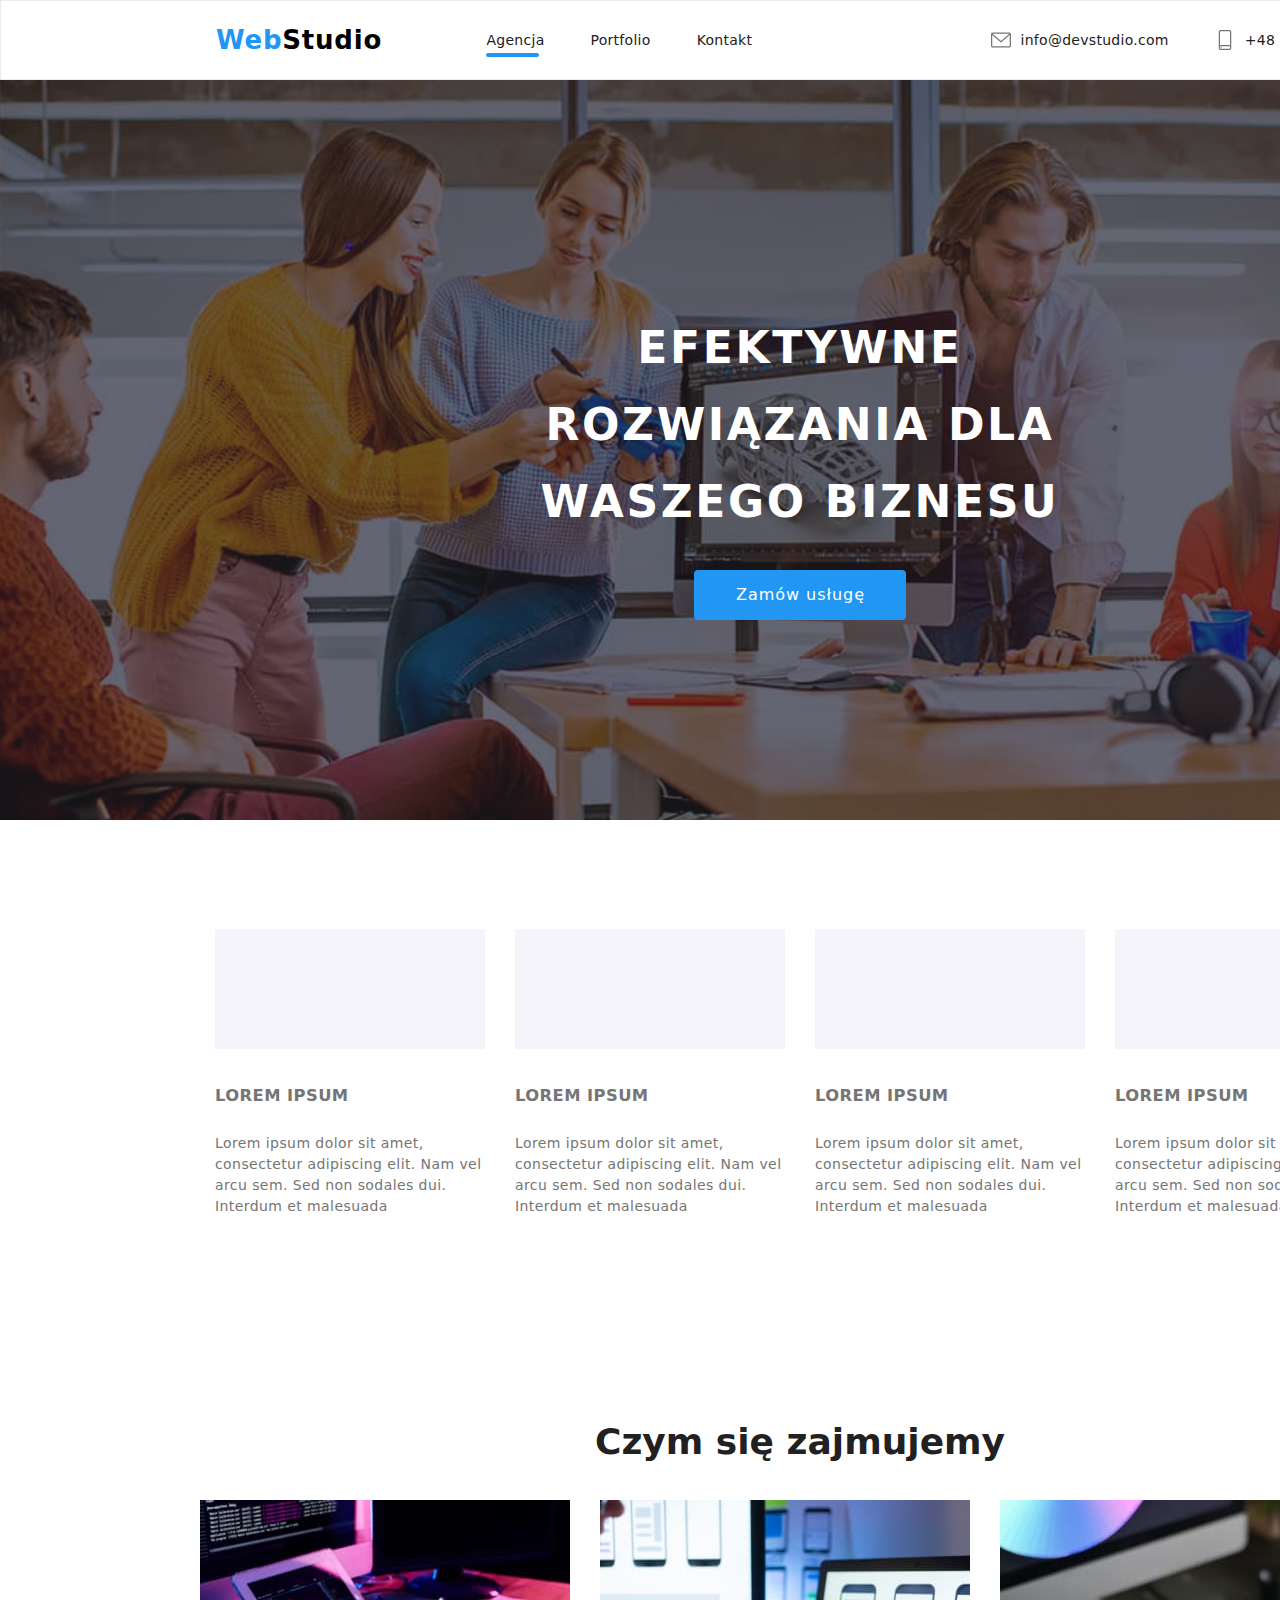
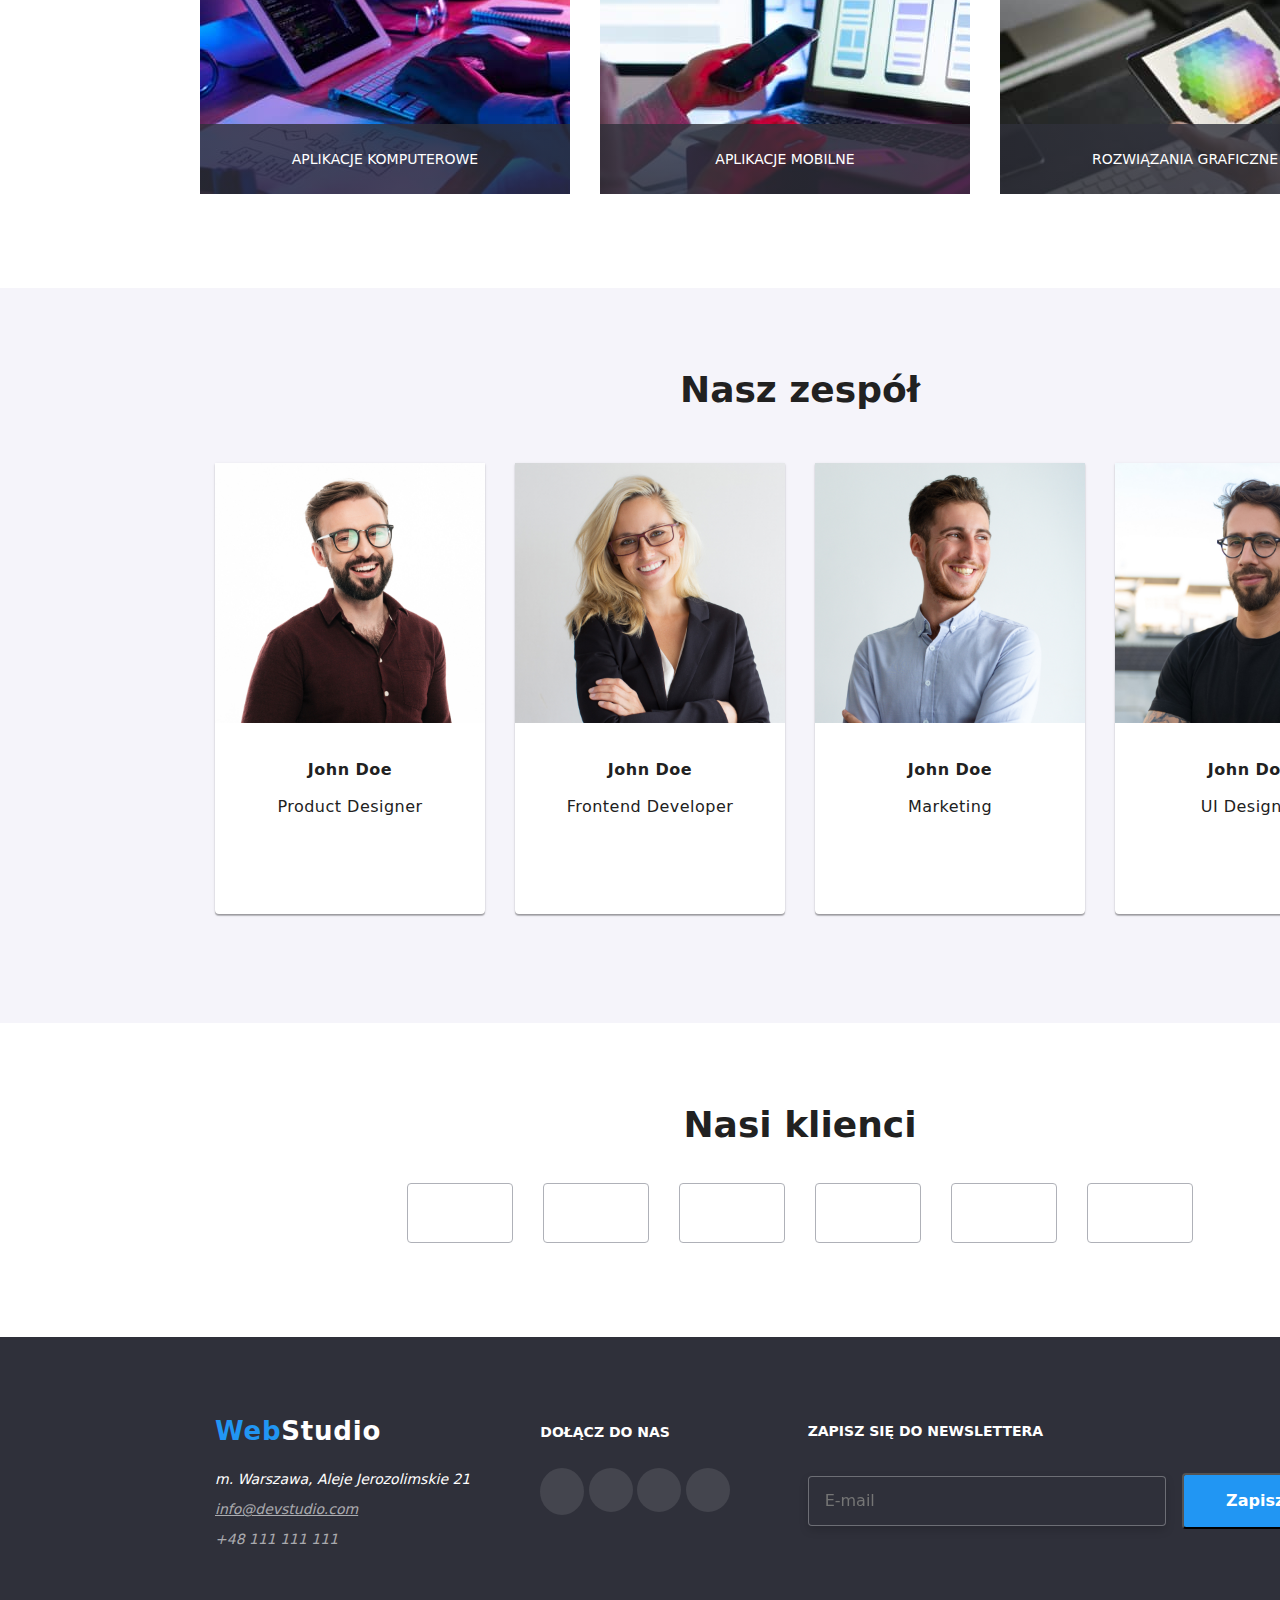
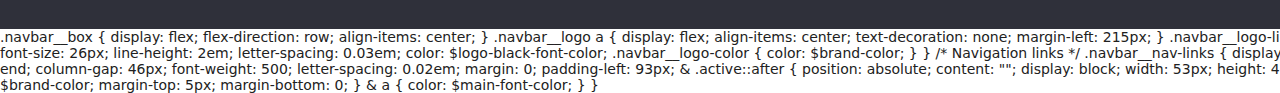
==== index.html @ 34e08071 "hw7 advantages finished" ====
<!DOCTYPE html>
<html lang="pl">
  <head>
    <meta charset="UTF-8" />
    <meta http-equiv="X-UA-Compatible" content="IE=edge" />
    <meta name="vievport" content="width=device-width, initial-scale=1.0" />
    <title>Studio</title>
    <link rel="preconnect" href="https://fonts.googleapis.com" />
    <link rel="preconnect" href="https://fonts.gstatic.com" crossorigin />
    <link
      href="https://fonts.googleapis.com/css2?family=Raleway:wght@700&family=Roboto:wght@400;500;700;900&display=swap"
      rel="stylesheet"
    />
    <link
      rel="stylesheet"
      href="https://cdnjs.cloudflare.com/ajax/libs/modern-normalize/1.1.0/modern-normalize.min.css"
      integrity="sha512-wpPYUAdjBVSE4KJnH1VR1HeZfpl1ub8YT/NKx4PuQ5NmX2tKuGu6U/JRp5y+Y8XG2tV+wKQpNHVUX03MfMFn9Q=="
      crossorigin="anonymous"
      referrerpolicy="no-referrer"
    />

    <link rel="stylesheet" href="./css/modern-normalize.min.css" />
    <link rel="stylesheet" href="./css/main.min.css" />
  </head>

  <body>
    <header>
      <div class="navbar">
        <div class="navbar__logo">
          <a href="./index.html" class="navbar__logo-link"
            ><span class="navbar__logo-color">Web</span>Studio</a
          >
        </div>

        <nav class="navbar__navigation-links">
          <a class="navbar__top-link active" href="./index.html">Agencja</a>
          <a class="navbar__top-link" href="./portfolio.html">Portfolio</a>
          <a class="navbar__top-link" href="./kontakt">Kontakt</a>
        </nav>

        <div class="navbar__contact-links">
          <div>
            <a class="navbar__top-contact" href="mailto:info@devstudio.com">
              <svg class="navbar__contact-link--icon">
                <use href="./images/svg/icons.svg#icon-envelope"></use>
              </svg>
              info@devstudio.com</a
            >
          </div>
          <div>
            <a class="navbar__top-contact" href="tel:0048111111111">
              <svg class="navbar__contact-link--icon">
                <use href="./images/svg/icons.svg#icon-smartphone"></use>
              </svg>
              +48 111 111 111</a
            >
          </div>
        </div>
      </div>
    </header>

    <main>
      <section class="heading">
        <div class="heading__text">
          <h1>efektywne rozwiązania dla waszego biznesu</h1>
        </div>
        <button
          class="heading__button modal__button"
          type="button"
          data-modal-open
        >
          Zamów usługę
        </button>
      </section>

      <section class="section-advanteges">
        <div class="section-advanteges__list-of-blocks">

          <ul class="section-advanteges__block">
            <li class="section-advantages__image">
              <svg class="section-advantages__image--svg">
                <use href="./images/svg/icons.svg#icon-antenna"></use>
              </svg>
            </li>

            <li>
              <h3><b>LOREM IPSUM</b></h3>
              <p>
                Lorem ipsum dolor sit amet, consectetur adipiscing elit. Nam vel
                arcu sem. Sed non sodales dui. Interdum et malesuada
              </p>
            </li>
          </ul>

          <ul class="section-advanteges__block">
            <li class="section-advantages__image">
              <svg class="section-advantages__image--svg">
                <use href="./images/svg/icons.svg#icon-clock"></use>
              </svg>
            </li>

            <li>
              <h3><b>LOREM IPSUM</b></h3>
              <p>
                Lorem ipsum dolor sit amet, consectetur adipiscing elit. Nam vel
                arcu sem. Sed non sodales dui. Interdum et malesuada
              </p>
            </li>
          </ul>

          <ul class="section-advanteges__block">
            <li class="section-advantages__image">
              <svg class="section-advantages__image--svg">
                <use href="./images/svg/icons.svg#icon-diagram"></use>
              </svg>
            </li>

            <li>
              <h3><b>LOREM IPSUM</b></h3>
              <p>
                Lorem ipsum dolor sit amet, consectetur adipiscing elit. Nam vel
                arcu sem. Sed non sodales dui. Interdum et malesuada
              </p>
            </li>
          </ul>

          <ul class="section-advanteges__block">
            <li class="section-advantages__image">
              <svg class="section-advantages__image--svg">
                <use href="./images/svg/icons.svg#icon-antenna"></use>
              </svg>
            </li>

            <li>
              <h3><b>LOREM IPSUM</b></h3>
              <p>
                Lorem ipsum dolor sit amet, consectetur adipiscing elit. Nam vel
                arcu sem. Sed non sodales dui. Interdum et malesuada
              </p>
            </li>
          </ul>
        </div>
      </section>

      <section class="workscope">
        <h2>Czym się zajmujemy</h2>
        <div class="workscope__list">
          <div class="workscope__computers--image">
            <div class="workscope__gradient">
              <p>aplikacje komputerowe</p>
            </div>
          </div>

          <div class="workscope__mobile--image">
            <div class="workscope__gradient">
              <p>aplikacje mobilne</p>
            </div>
          </div>

          <div class="workscope__graphic--image">
            <div class="workscope__gradient">
              <p>rozwiązania graficzne</p>
            </div>
          </div>
        </div>
      </section>

      <section class="section-crew">
        <h2>Nasz zespół</h2>

        <div class="crew__list">
          <div class="crew__card">
            <img
              alt="picture-of-a-man"
              width="270"
              height="260"
              src="images/main-page/img.jpg"
            />
            <h4>John Doe</h4>
            <p class="crew__card-note">Product Designer</p>
            <ul>
              <li>
                <div class="crew__icons-media">
                  <svg class="crew__svg-media" width="44px" height="44px">
                    <use href="./images/svg/icons.svg#icon-instagram"></use>
                  </svg>
                </div>
              </li>
              <li>
                <div class="crew__icons-media">
                  <svg class="crew__svg-media" width="44px" height="44px">
                    <use href="./images/svg/icons.svg#icon-twitter"></use>
                  </svg>
                </div>
              </li>
              <li>
                <div class="crew__icons-media">
                  <svg class="crew__svg-media" width="44px" height="44px">
                    <use href="./images/svg/icons.svg#icon-facebook"></use>
                  </svg>
                </div>
              </li>

              <li>
                <div class="crew__icons-media">
                  <svg class="crew__svg-media" width="44px" height="44px">
                    <use href="./images/svg/icons.svg#icon-linkedin"></use>
                  </svg>
                </div>
              </li>
            </ul>
          </div>
          <div class="crew__card">
            <img
              alt="picture-of-a-woman"
              width="270"
              height="260"
              src="images/main-page/img-1.jpg"
            />
            <h4>John Doe</h4>
            <p class="crew__card-note">Frontend Developer</p>
            <ul>
              <li>
                <div class="crew__icons-media">
                  <svg class="crew__svg-media" width="44px" height="44px">
                    <use href="./images/svg/icons.svg#icon-instagram"></use>
                  </svg>
                </div>
              </li>
              <li>
                <div class="crew__icons-media">
                  <svg class="crew__svg-media" width="44px" height="44px">
                    <use href="./images/svg/icons.svg#icon-twitter"></use>
                  </svg>
                </div>
              </li>
              <li>
                <div class="crew__icons-media">
                  <svg class="crew__svg-media" width="44px" height="44px">
                    <use href="./images/svg/icons.svg#icon-facebook"></use>
                  </svg>
                </div>
              </li>

              <li>
                <div class="crew__icons-media">
                  <svg class="crew__svg-media" width="44px" height="44px">
                    <use href="./images/svg/icons.svg#icon-linkedin"></use>
                  </svg>
                </div>
              </li>
            </ul>
          </div>
          <div class="crew__card">
            <img
              alt="picture-of-a-man2"
              width="270"
              height="260"
              src="images/main-page/img-2.jpg"
            />
            <h4>John Doe</h4>
            <p class="crew__card-note">Marketing</p>
            <ul>
              <li>
                <div class="crew__icons-media">
                  <svg class="crew__svg-media" width="44px" height="44px">
                    <use href="./images/svg/icons.svg#icon-instagram"></use>
                  </svg>
                </div>
              </li>
              <li>
                <div class="crew__icons-media">
                  <svg class="crew__svg-media" width="44px" height="44px">
                    <use href="./images/svg/icons.svg#icon-twitter"></use>
                  </svg>
                </div>
              </li>
              <li>
                <div class="crew__icons-media">
                  <svg class="crew__svg-media" width="44px" height="44px">
                    <use href="./images/svg/icons.svg#icon-facebook"></use>
                  </svg>
                </div>
              </li>

              <li>
                <div class="crew__icons-media">
                  <svg class="crew__svg-media" width="44px" height="44px">
                    <use href="./images/svg/icons.svg#icon-linkedin"></use>
                  </svg>
                </div>
              </li>
            </ul>
          </div>
          <div class="crew__card">
            <img
              alt="picture-of-a-man3"
              width="270"
              height="260"
              src="images/main-page/img-3.jpg"
            />
            <h4>John Doe</h4>
            <p class="crew__card-note">UI Designer</p>
            <ul>
              <li>
                <div class="crew__icons-media">
                  <svg class="crew__svg-media" width="44px" height="44px">
                    <use href="./images/svg/icons.svg#icon-instagram"></use>
                  </svg>
                </div>
              </li>
              <li>
                <div class="crew__icons-media">
                  <svg class="crew__svg-media" width="44px" height="44px">
                    <use href="./images/svg/icons.svg#icon-twitter"></use>
                  </svg>
                </div>
              </li>
              <li>
                <div class="crew__icons-media">
                  <svg class="crew__svg-media" width="44px" height="44px">
                    <use href="./images/svg/icons.svg#icon-facebook"></use>
                  </svg>
                </div>
              </li>

              <li>
                <div class="crew__icons-media">
                  <svg class="crew__svg-media" width="44px" height="44px">
                    <use href="./images/svg/icons.svg#icon-linkedin"></use>
                  </svg>
                </div>
              </li>
            </ul>
          </div>
        </div>
      </section>

      <section class="clients">
        <h2>Nasi klienci</h2>
        <div class="clients__logos">
          <svg class="clients__icons" width="106px" height="60px">
            <use href="./images/svg/icons.svg#icon-client-1"></use>
          </svg>
          <svg class="clients__icons" width="106px" height="60px">
            <use href="./images/svg/icons.svg#icon-client-2"></use>
          </svg>
          <svg class="clients__icons" width="106px" height="60px">
            <use href="./images/svg/icons.svg#icon-client-3"></use>
          </svg>
          <svg class="clients__icons" width="106px" height="60px">
            <use href="./images/svg/icons.svg#icon-client-4"></use>
          </svg>
          <svg class="clients__icons" width="106px" height="60px">
            <use href="./images/svg/icons.svg#icon-client-5"></use>
          </svg>
          <svg class="clients__icons" width="106px" height="60px">
            <use href="./images/svg/icons.svg#icon-client-6"></use>
          </svg>
        </div>
      </section>
    </main>

    <footer class="foot">
      <div class="foot__bottom-things">
        <a href="./index.html" class="foot__brand-link"
          ><span class="footer__logo-color">Web</span>Studio</a
        >
        <address>
          <p style="color: #ffffff">m. Warszawa, Aleje Jerozolimskie 21</p>
          <p>
            <a
              class="foot__bottom-link"
              style="text-decoration: underline"
              href="mailto:info@devstudio.com"
              >info@devstudio.com</a
            >
          </p>
          <p>
            <a class="foot__bottom-link" href="tel:0048111111111"
              >+48 111 111 111</a
            >
          </p>
        </address>
      </div>
      <div class="foot__join-us">
        <p><b>dołącz do nas</b></p>
        <ul>
          <li class="foot__footer-icons">
            <div>
              <svg class="foot__svg-media" height="44px" width="44px">
                <use href="./images/svg/icons.svg#icon-instagram"></use>
              </svg>
            </div>
          </li>

          <li class="foot__footer-icons">
            <svg class="foot__svg-media" height="44px" width="44px">
              <use href="./images/svg/icons.svg#icon-twitter"></use>
            </svg>
          </li>

          <li class="foot__footer-icons">
            <svg class="foot__svg-media" height="44px" width="44px">
              <use href="./images/svg/icons.svg#icon-facebook"></use>
            </svg>
          </li>

          <li class="foot__footer-icons">
            <svg class="foot__svg-media" height="44px" width="44px">
              <use href="./images/svg/icons.svg#icon-linkedin"></use>
            </svg>
          </li>
        </ul>
      </div>

      <div class="foot__newsletter">
        <p><b>zapisz się do newslettera</b></p>
        <form name="sign-to-newsletter" autocomplete="on" novalidate>
          <label>
            <input
              class="foot__newsletter-email"
              type="email"
              name="email"
              placeholder="E-mail"
            />
          </label>
          <button type="submit" class="foot__newsletter-button">
            <b>Zapisz się</b>
            <svg class="foot__icon-send" height="24px" width="24px">
              <use href="./images/svg/icons.svg#icon-send"></use>
            </svg>
          </button>
        </form>
      </div>
    </footer>

    <div class="backdrop is-hidden" data-modal>
      <div class="modal">
        <button type="button" class="modal__button-close" data-modal-close>
          <svg height="11px" width="11px">
            <use href="./images/svg/icons.svg#icon-cross"></use>
          </svg>
        </button>
        <form name="modal__form" autocomplete="on" novalidate>
          <p class="modal__form-title">
            <b>Zostaw swoje dane w formularzu poniżej</b>
          </p>
          <div class="modal__rubric">
            <p>Imie</p>
            <label class="modal__box">
              <svg class="modal__icon" height="12px" width="12px">
                <use href="./images/svg/icons.svg#icon-name"></use>
              </svg>
              <input
                class="modal__row"
                type="text"
                name="name"
                placeholder="Grzegorz Brzęczyszczykiewicz"
              />
            </label>
          </div>

          <div class="modal__rubric">
            <p>Telefon</p>
            <label class="modal__box">
              <svg class="modal__icon" height="13px" width="13px">
                <use href="./images/svg/icons.svg#icon-tel"></use>
              </svg>
              <input class="modal__row" type="tel" name="tel" />
            </label>
          </div>

          <div class="modal__rubric">
            <p>Email</p>
            <label class="modal__box">
              <svg class="modal__icon" height="12px" width="15px">
                <use href="./images/svg/icons.svg#icon-email"></use>
              </svg>
              <input class="modal__row" type="email" name="E-mail" />
            </label>
          </div>

          <div class="modal__comment-rubric">
            <p>Komentarz</p>
            <label class="modal__comment">
              <textarea
                name="feedback"
                rows="6"
                placeholder="Wprowadź tekst"
              ></textarea>
            </label>
          </div>

          <div>
            <label class="modal__law-rules">
              <div class="modal__checkbox-frame">
                <input class="modal__checkbox" type="checkbox" />
                <svg class="modal__check-sign">
                  <use href="./images/svg/icons.svg#icon-done"></use>
                </svg>
              </div>
              <span class="modal__text-field">
                Oświadczam iż akceptuję
                <a class="modal__law-link" href="">Regulamin</a> i
                <a class="modal__law-link" href="">Politykę Prywatności</a>
              </span>
            </label>
          </div>

          <button type="submit" class="modal__send-button">
            <b>Wyślij</b>
          </button>
        </form>
      </div>
    </div>
    <script src="./js/modal.js"></script>
  </body>
</html>

.navbar__box { display: flex; flex-direction: row; align-items: center; }
.navbar__logo a { display: flex; align-items: center; text-decoration: none;
margin-left: 215px; } .navbar__logo-link { text-decoration: none; font-weight:
700; font-size: 26px; line-height: 2em; letter-spacing: 0.03em; color:
$logo-black-font-color; .navbar__logo-color { color: $brand-color; } } /*
Navigation links */ .navbar__nav-links { display: flex; flex-direction: row;
align-items: flex-end; column-gap: 46px; font-weight: 500; letter-spacing:
0.02em; margin: 0; padding-left: 93px; & .active::after { position: absolute;
content: ""; display: block; width: 53px; height: 4px; border-radius: 4px;
background-color: $brand-color; margin-top: 5px; margin-bottom: 0; } & a {
color: $main-font-color; } }
---- css/main.min.css ----
.projects__buttons li,.projects__card .projects__overlay,.projects__card,.modal__form .modal__send-button,.modal__form .modal__comment-rubric .modal__comment textarea,.modal__form .modal__rubric .modal__box .modal__row,.modal__form .modal__rubric .modal__box,.modal,.foot__newsletter-button,.foot__newsletter .foot__newsletter-email,.foot__join-us .foot__footer-icons,.foot__bottom-things a.foot__bottom-link,.clients .clients__logos .clients__icons,.section-crew .crew__card .crew__icons-media,.navbar__contact-links .navbar__top-contact .navbar__contact-link--icon,.navbar__contact-links .navbar__top-contact,.navbar__navigation-links .navbar__top-link{-webkit-transition-property:fill,background-color,border-color;transition-property:fill,background-color,border-color;-webkit-transition-duration:250ms;transition-duration:250ms;-webkit-transition-timing-function:cubic-bezier(0.4, 0, 0.2, 1);transition-timing-function:cubic-bezier(0.4, 0, 0.2, 1);-webkit-transition-delay:0;transition-delay:0}.navbar{display:-webkit-box;display:-ms-flexbox;display:flex;-webkit-box-orient:horizontal;-webkit-box-direction:normal;-ms-flex-direction:row;flex-direction:row;-webkit-box-pack:justify;-ms-flex-pack:justify;justify-content:space-between;-webkit-box-align:center;-ms-flex-align:center;align-items:center;height:80px;border:1px solid #ececec;margin:0}.navbar__logo a{display:-webkit-box;display:-ms-flexbox;display:flex;-webkit-box-align:center;-ms-flex-align:center;align-items:center;text-decoration:none;margin-left:215px}.navbar__logo-link{text-decoration:none;font-weight:700;font-size:26px;line-height:2em;letter-spacing:.03em;color:#000}.navbar__logo-link .navbar__logo-color{color:#2196f3}.navbar__navigation-links{display:-webkit-box;display:-ms-flexbox;display:flex;-webkit-box-orient:horizontal;-webkit-box-direction:normal;-ms-flex-direction:row;flex-direction:row;-webkit-box-align:end;-ms-flex-align:end;align-items:flex-end;-webkit-column-gap:46px;-moz-column-gap:46px;column-gap:46px;font-weight:500;letter-spacing:.02em;margin:0;padding-left:93px}.navbar__navigation-links .active::after{position:absolute;content:"";display:block;width:53px;height:4px;border-radius:4px;background-color:#2196f3;margin-top:5px;margin-bottom:0}.navbar__navigation-links a{color:#212121;text-decoration:none}.navbar__navigation-links a:hover{color:#2196f3}.navbar__navigation-links .navbar__top-link{text-decoration:none;color:#212121}.navbar__navigation-links .navbar__top-link:hover{color:#2196f3}.navbar__navigation-links .navbar__top-link:active{color:#2196f3}.navbar__contact-links{display:-webkit-box;display:-ms-flexbox;display:flex;padding:0px 227px;-webkit-column-gap:46px;-moz-column-gap:46px;column-gap:46px;font-weight:500;letter-spacing:.02em}.navbar__contact-links a{display:-webkit-box;display:-ms-flexbox;display:flex;-webkit-box-align:center;-ms-flex-align:center;align-items:center;color:#212121}.navbar__contact-links .navbar__top-contact{text-decoration:none;color:#212121}.navbar__contact-links .navbar__top-contact:hover{color:#2196f3}.navbar__contact-links .navbar__top-contact:active{color:#2196f3}.navbar__contact-links .navbar__top-contact:hover .navbar__contact-link--icon{fill:#2196f3}.navbar__contact-links .navbar__top-contact .navbar__contact-link--icon{display:-webkit-inline-box;display:-ms-inline-flexbox;display:inline-flex;-webkit-box-orient:horizontal;-webkit-box-direction:normal;-ms-flex-direction:row;flex-direction:row;margin-right:10px;height:30px;width:20px;fill:#212121}.heading{display:-webkit-box;display:-ms-flexbox;display:flex;-webkit-box-orient:vertical;-webkit-box-direction:normal;-ms-flex-direction:column;flex-direction:column;-webkit-box-align:center;-ms-flex-align:center;align-items:center;margin:0 auto;background:#2f303a;padding:200px 452px 200px 452px;background-image:-webkit-gradient(linear, left top, left bottom, from(rgba(47, 48, 58, 0.4)), to(rgba(47, 48, 58, 0.4))),url("../images/main-page/backgroud-picture.jpg");background-image:linear-gradient(to bottom, rgba(47, 48, 58, 0.4), rgba(47, 48, 58, 0.4)),url("../images/main-page/backgroud-picture.jpg");background-repeat:no-repeat;background-position:center;background-size:cover;width:100%}.heading .heading__text{display:-webkit-box;display:-ms-flexbox;display:flex;-webkit-box-pack:center;-ms-flex-pack:center;justify-content:center}.heading__button{padding:10px 41px 10px 42px;letter-spacing:.06em;border-radius:4px;border:none;font-size:16px;line-height:1.87em;background-color:#2196f3;color:#fff;cursor:pointer}.section-advanteges{line-height:1.5em;letter-spacing:.03em;text-decoration:none;color:#757575}.section-advanteges__list-of-blocks{display:-webkit-box;display:-ms-flexbox;display:flex;-webkit-box-orient:horizontal;-webkit-box-direction:normal;-ms-flex-direction:row;flex-direction:row;-webkit-box-pack:center;-ms-flex-pack:center;justify-content:center}.section-advanteges__block{margin:15px;width:270px}.section-advanteges__block .section-advantages__image{display:-webkit-box;display:-ms-flexbox;display:flex;-webkit-box-pack:center;-ms-flex-pack:center;justify-content:center;-webkit-box-align:center;-ms-flex-align:center;align-items:center;height:120px;width:270px;background-color:#f5f4fa}.section-advanteges__block .section-advantages__image .section-advantages__image--svg{height:70px;width:70px}.workscope{display:-webkit-box;display:-ms-flexbox;display:flex;-webkit-box-orient:vertical;-webkit-box-direction:normal;-ms-flex-direction:column;flex-direction:column;width:1200px;margin:0 auto}.workscope .workscope__list{display:-webkit-box;display:-ms-flexbox;display:flex;-webkit-box-orient:horizontal;-webkit-box-direction:normal;-ms-flex-direction:row;flex-direction:row;-webkit-column-gap:30px;-moz-column-gap:30px;column-gap:30px}.workscope .workscope__list .workscope__computers--image{display:-webkit-box;display:-ms-flexbox;display:flex;-webkit-box-orient:vertical;-webkit-box-direction:normal;-ms-flex-direction:column;flex-direction:column;-webkit-box-pack:end;-ms-flex-pack:end;justify-content:flex-end;width:370px;height:294px;background-image:url("../images/main-page/workscope__computers.jpg");background-repeat:no-repeat;background-position:center;background-size:cover}.workscope .workscope__list .workscope__gradient{display:-webkit-box;display:-ms-flexbox;display:flex;-webkit-box-orient:horizontal;-webkit-box-direction:normal;-ms-flex-direction:row;flex-direction:row;-webkit-box-pack:center;-ms-flex-pack:center;justify-content:center;-webkit-box-align:center;-ms-flex-align:center;align-items:center;width:100%;height:70px;color:#fff;background-image:-webkit-gradient(linear, left top, left bottom, from(rgba(47, 48, 58, 0.8)), to(rgba(47, 48, 58, 0.8)));background-image:linear-gradient(to bottom, rgba(47, 48, 58, 0.8), rgba(47, 48, 58, 0.8))}.workscope .workscope__list .workscope__gradient p{display:-webkit-box;display:-ms-flexbox;display:flex;-webkit-box-orient:horizontal;-webkit-box-direction:normal;-ms-flex-direction:row;flex-direction:row;-webkit-box-align:center;-ms-flex-align:center;align-items:center;text-transform:uppercase}.workscope .workscope__list .workscope__mobile--image{display:-webkit-box;display:-ms-flexbox;display:flex;-webkit-box-orient:vertical;-webkit-box-direction:normal;-ms-flex-direction:column;flex-direction:column;-webkit-box-pack:end;-ms-flex-pack:end;justify-content:flex-end;width:370px;height:294px;background-image:url("../images/main-page/workscope__mobile.jpg");background-repeat:no-repeat;background-position:center;background-size:cover}.workscope .workscope__list .workscope__gradient{display:-webkit-box;display:-ms-flexbox;display:flex;-webkit-box-orient:horizontal;-webkit-box-direction:normal;-ms-flex-direction:row;flex-direction:row;-webkit-box-pack:center;-ms-flex-pack:center;justify-content:center;-webkit-box-align:center;-ms-flex-align:center;align-items:center;width:100%;height:70px;color:#fff;background-image:-webkit-gradient(linear, left top, left bottom, from(rgba(47, 48, 58, 0.8)), to(rgba(47, 48, 58, 0.8)));background-image:linear-gradient(to bottom, rgba(47, 48, 58, 0.8), rgba(47, 48, 58, 0.8))}.workscope .workscope__list .workscope__gradient p{display:-webkit-box;display:-ms-flexbox;display:flex;-webkit-box-orient:horizontal;-webkit-box-direction:normal;-ms-flex-direction:row;flex-direction:row;-webkit-box-align:center;-ms-flex-align:center;align-items:center;text-transform:uppercase}.workscope .workscope__list .workscope__graphic--image{display:-webkit-box;display:-ms-flexbox;display:flex;-webkit-box-orient:vertical;-webkit-box-direction:normal;-ms-flex-direction:column;flex-direction:column;-webkit-box-pack:end;-ms-flex-pack:end;justify-content:flex-end;width:370px;height:294px;background-image:url("../images/main-page/workscope__graphic.jpg");background-repeat:no-repeat;background-position:center;background-size:cover}.workscope .workscope__list .workscope__gradient{display:-webkit-box;display:-ms-flexbox;display:flex;-webkit-box-orient:horizontal;-webkit-box-direction:normal;-ms-flex-direction:row;flex-direction:row;-webkit-box-pack:center;-ms-flex-pack:center;justify-content:center;-webkit-box-align:center;-ms-flex-align:center;align-items:center;width:100%;height:70px;color:#fff;background-image:-webkit-gradient(linear, left top, left bottom, from(rgba(47, 48, 58, 0.8)), to(rgba(47, 48, 58, 0.8)));background-image:linear-gradient(to bottom, rgba(47, 48, 58, 0.8), rgba(47, 48, 58, 0.8))}.workscope .workscope__list .workscope__gradient p{display:-webkit-box;display:-ms-flexbox;display:flex;-webkit-box-orient:horizontal;-webkit-box-direction:normal;-ms-flex-direction:row;flex-direction:row;-webkit-box-align:center;-ms-flex-align:center;align-items:center;text-transform:uppercase}.section-crew{display:-webkit-box;display:-ms-flexbox;display:flex;-webkit-box-orient:vertical;-webkit-box-direction:normal;-ms-flex-direction:column;flex-direction:column;-webkit-box-pack:center;-ms-flex-pack:center;justify-content:center;-webkit-box-align:center;-ms-flex-align:center;align-items:center;margin:0 auto;background:#f5f4fa}.section-crew li{display:-webkit-inline-box;display:-ms-inline-flexbox;display:inline-flex;list-style:none;-webkit-box-align:center;-ms-flex-align:center;align-items:center}.section-crew .crew__list{display:-webkit-box;display:-ms-flexbox;display:flex;-webkit-box-orient:horizontal;-webkit-box-direction:normal;-ms-flex-direction:row;flex-direction:row}.section-crew .crew__card{text-align:center;margin:15px;font-size:16px;line-height:1.37em;letter-spacing:.03em;background:#fff;-webkit-box-shadow:0px 1px 3px rgba(0,0,0,.12),0px 1px 1px rgba(0,0,0,.14),0px 2px 1px rgba(0,0,0,.2);box-shadow:0px 1px 3px rgba(0,0,0,.12),0px 1px 1px rgba(0,0,0,.14),0px 2px 1px rgba(0,0,0,.2);border-radius:0px 0px 4px 4px}.section-crew .crew__card .crew__card-note{margin-bottom:30px}.section-crew .crew__card .crew__icons-media{display:-webkit-box;display:-ms-flexbox;display:flex;-webkit-box-align:center;-ms-flex-align:center;align-items:center;cursor:pointer;border-radius:50%;fill:#afb1b8}.section-crew .crew__card .crew__icons-media:hover{background-color:#2196f3;fill:#fff}.section-crew .crew__card .crew__icons-media .crew__svg-media{padding:11px}.clients{padding-bottom:94px}.clients .clients__logos{display:-webkit-box;display:-ms-flexbox;display:flex;-webkit-box-orient:horizontal;-webkit-box-direction:normal;-ms-flex-direction:row;flex-direction:row;-webkit-box-pack:center;-ms-flex-pack:center;justify-content:center;-webkit-box-align:center;-ms-flex-align:center;align-items:center;-webkit-column-gap:30px;-moz-column-gap:30px;column-gap:30px}.clients .clients__logos .clients__icons{display:-webkit-inline-box;display:-ms-inline-flexbox;display:inline-flex;-ms-flex-wrap:wrap;flex-wrap:wrap;padding:8px;border:1px solid;border-radius:4px;cursor:pointer;border-color:#afb1b8;fill:#afb1b8}.clients .clients__logos .clients__icons:hover{fill:#2196f3;border-color:#2196f3}.foot{display:-webkit-box;display:-ms-flexbox;display:flex;-webkit-box-orient:horizontal;-webkit-box-direction:normal;-ms-flex-direction:row;flex-direction:row;-webkit-box-pack:start;-ms-flex-pack:start;justify-content:start;-webkit-box-align:center;-ms-flex-align:center;align-items:center;text-decoration:none;background:#2f303a}.foot__bottom-things{display:-webkit-box;display:-ms-flexbox;display:flex;-webkit-box-orient:vertical;-webkit-box-direction:normal;-ms-flex-direction:column;flex-direction:column;padding:60px 60px;padding-left:215px;padding-right:70px}.foot__bottom-things .foot__bottom-things p{padding-bottom:9px}.foot__bottom-things .foot__brand-link{text-decoration:none;font-weight:700;font-size:26px;line-height:2em;letter-spacing:.03em;color:#fff}.foot__bottom-things .foot__brand-link .footer__logo-color{color:#2196f3}.foot__bottom-things a.foot__bottom-link{color:rgba(255,255,255,.6);text-decoration:none}.foot__bottom-things a.foot__bottom-link:hover{color:#2196f3}.foot__bottom-things a.foot__bottom-link:active{color:#2196f3}.foot__join-us{display:-webkit-box;display:-ms-flexbox;display:flex;-webkit-box-orient:vertical;-webkit-box-direction:normal;-ms-flex-direction:column;flex-direction:column;-webkit-box-align:start;-ms-flex-align:start;align-items:flex-start;padding-top:72px;padding-bottom:100px;color:#fff;text-transform:uppercase}.foot__join-us .foot__footer-icons{display:-webkit-inline-box;display:-ms-inline-flexbox;display:inline-flex;-webkit-box-orient:horizontal;-webkit-box-direction:normal;-ms-flex-direction:row;flex-direction:row;-webkit-box-align:center;-ms-flex-align:center;align-items:center;border-radius:50%;cursor:pointer;fill:#fff;background-color:rgba(255,255,255,.1)}.foot__join-us .foot__footer-icons:hover{background-color:#2196f3}.foot__join-us .foot__footer-icons .foot__svg-media{padding:11px}.foot__newsletter{display:-webkit-box;display:-ms-flexbox;display:flex;-webkit-box-orient:vertical;-webkit-box-direction:normal;-ms-flex-direction:column;flex-direction:column;padding-top:72px;padding-bottom:100px;padding-left:78px;background-color:#2f303a}.foot__newsletter p{text-transform:uppercase;padding-bottom:20px;color:#fff}.foot__newsletter .foot__newsletter-email{display:inline;background-color:#2f303a;border:1px solid rgba(255,255,255,.3);border-radius:4px;height:50px;padding-left:16px;margin-right:12px;width:358px;font-size:16px;-webkit-filter:drop-shadow(0px 4px 4px rgba(0, 0, 0, 0.15));filter:drop-shadow(0px 4px 4px rgba(0, 0, 0, 0.15))}.foot__newsletter .foot__newsletter-email:hover{border-color:#2196f3}.foot__newsletter-button{display:-webkit-inline-box;display:-ms-inline-flexbox;display:inline-flex;-webkit-box-align:center;-ms-flex-align:center;align-items:center;-webkit-box-pack:center;-ms-flex-pack:center;justify-content:center;padding-left:42px;background-color:#2196f3;color:#fff;border-radius:4px;font-size:16px}.foot__newsletter-button:hover{-webkit-box-shadow:0px 4px 4px rgba(0,0,0,.15);box-shadow:0px 4px 4px rgba(0,0,0,.15);cursor:pointer}.foot__newsletter-button .foot__icon-send{margin:13px 28px 13px 24px;fill:#fff}.backdrop{position:fixed;left:0;top:0;width:100%;height:100%;background-color:rgba(0,0,0,.1)}.modal{position:absolute;top:50%;left:50%;-webkit-transform:translate(-50%, -50%);transform:translate(-50%, -50%);width:528px;min-height:581px;border-radius:4px;background-color:#fff}.modal:hover{-webkit-box-shadow:0px 1px 3px rgba(0,0,0,.12),0px 1px 1px rgba(0,0,0,.14),0px 2px 1px rgba(0,0,0,.2);box-shadow:0px 1px 3px rgba(0,0,0,.12),0px 1px 1px rgba(0,0,0,.14),0px 2px 1px rgba(0,0,0,.2)}.modal__button-close{position:absolute;top:8px;right:8px;width:30px;height:30px;background-color:#fff;fill:#000;border:1px solid rgba(0,0,0,.1);border-radius:50%;cursor:pointer}.is-hidden{opacity:0;visibility:hidden;pointer-events:none;-webkit-transform:translateX(-50%) translateY(-50%) scale(0) rotate(0deg) skew(40deg, 40deg);transform:translateX(-50%) translateY(-50%) scale(0) rotate(0deg) skew(40deg, 40deg)}.modal__form{display:-webkit-box;display:-ms-flexbox;display:flex;-webkit-box-orient:vertical;-webkit-box-direction:normal;-ms-flex-direction:column;flex-direction:column;padding-left:40px}.modal__form .modal__form-title{display:-webkit-box;display:-ms-flexbox;display:flex;-webkit-box-align:center;-ms-flex-align:center;align-items:center;-webkit-box-pack:center;-ms-flex-pack:center;justify-content:center;padding:40px 40px 30px 40px;font-size:20px;line-height:23px}.modal__form .modal__rubric{display:-webkit-box;display:-ms-flexbox;display:flex;-webkit-box-orient:vertical;-webkit-box-direction:normal;-ms-flex-direction:column;flex-direction:column}.modal__form .modal__rubric p{padding-left:40px;padding-bottom:4px;font-size:12px;line-height:14px;letter-spacing:.01em;color:#757575}.modal__form .modal__rubric .modal__box{display:-webkit-box;display:-ms-flexbox;display:flex;-webkit-box-orient:horizontal;-webkit-box-direction:normal;-ms-flex-direction:row;flex-direction:row;-webkit-box-align:center;-ms-flex-align:center;align-items:center;padding-left:15px;width:448px;height:40px;border:1px solid rgba(33,33,33,.2);border-radius:4px;margin-left:40px;margin-bottom:28px}.modal__form .modal__rubric .modal__box:hover{border-color:#2196f3;fill:#2196f3}.modal__form .modal__rubric .modal__box .modal__icon{display:-webkit-inline-box;display:-ms-inline-flexbox;display:inline-flex;border:none;margin-right:15px}.modal__form .modal__rubric .modal__box .modal__row{display:-webkit-inline-box;display:-ms-inline-flexbox;display:inline-flex;cursor:text;width:100%;height:100%;border:none}.modal__form .modal__rubric .modal__box .modal__row:hover{border-color:#fff}.modal__form .modal__rubric .modal__box .modal__row:focus{border-color:#fff}.modal__form .modal__comment-rubric{display:-webkit-box;display:-ms-flexbox;display:flex;-webkit-box-orient:vertical;-webkit-box-direction:normal;-ms-flex-direction:column;flex-direction:column}.modal__form .modal__comment-rubric p{padding-left:40px;padding-bottom:4px;font-size:12px;line-height:14px;letter-spacing:.01em;color:#757575}.modal__form .modal__comment-rubric .modal__comment{display:-webkit-box;display:-ms-flexbox;display:flex;-webkit-box-orient:horizontal;-webkit-box-direction:normal;-ms-flex-direction:row;flex-direction:row;-webkit-box-align:center;-ms-flex-align:center;align-items:center;-webkit-box-pack:start;-ms-flex-pack:start;justify-content:flex-start;margin-left:40px}.modal__form .modal__comment-rubric .modal__comment textarea{resize:none;height:120px;width:448px;padding:12px 16px 12px 16px;border:1px solid rgba(33,33,33,.2);border-radius:4px}.modal__form .modal__comment-rubric .modal__comment textarea:hover{border-color:#2196f3}.modal__form .modal__send-button{border:none;padding:10px 76px 10px 76px;margin:30px 164px 40px 164px;background-color:#2196f3;color:#fff;border-radius:4px;font-size:16px;line-height:30px}.modal__form .modal__send-button:hover{-webkit-box-shadow:0px 4px 4px rgba(0,0,0,.15);box-shadow:0px 4px 4px rgba(0,0,0,.15);cursor:pointer}.modal__checkbox:checked~.modal__check-sign{background-color:#2196f3;fill:#fff;visibility:visible}.modal__law-rules{display:block;position:relative;cursor:pointer;margin-top:25px;margin-left:54px;margin-right:7px}.modal__law-rules p :not(a.modal__law-link){color:#757575}.modal__law-rules .modal__checkbox-frame{position:absolute;display:block;border:1px solid #212121;border-radius:2px;height:17px;width:18px}.modal__law-rules .modal__checkbox-frame .modal__check-sign{position:absolute;top:0;left:0;width:16px;height:15px;visibility:hidden}.modal__law-rules .modal__checkbox-frame .modal__checkbox{position:absolute;display:block;opacity:0;cursor:pointer;height:0;width:0}.modal__law-rules .modal__text-field{padding-left:20px}.modal__law-rules .modal__text-field a.modal__law-link{color:#2196f3;text-decoration:underline}.projects{display:-webkit-box;display:-ms-flexbox;display:flex;-webkit-box-orient:vertical;-webkit-box-direction:normal;-ms-flex-direction:column;flex-direction:column}.projects__list{display:-webkit-box;display:-ms-flexbox;display:flex;-webkit-box-orient:horizontal;-webkit-box-direction:normal;-ms-flex-direction:row;flex-direction:row;-webkit-column-gap:30px;-moz-column-gap:30px;column-gap:30px}.projects__card{display:-webkit-box;display:-ms-flexbox;display:flex;-webkit-box-orient:vertical;-webkit-box-direction:normal;-ms-flex-direction:column;flex-direction:column;-webkit-box-align:start;-ms-flex-align:start;align-items:flex-start;margin-bottom:50px;border:1px solid #eee;position:relative;overflow:hidden;cursor:pointer}.projects__card:hover{-webkit-box-shadow:0px 1px 1px rgba(0,0,0,.12),0px 4px 4px rgba(0,0,0,.06),1px 4px 6px rgba(0,0,0,.16);box-shadow:0px 1px 1px rgba(0,0,0,.12),0px 4px 4px rgba(0,0,0,.06),1px 4px 6px rgba(0,0,0,.16)}.projects__card:hover .projects__overlay{-webkit-transform:translateY(0);transform:translateY(0);background-color:rgba(33,150,243,.9)}.projects__card .projects__note{width:100%;height:100%;z-index:4;background-color:#fff}.projects__card .projects__note .projects__title{margin-bottom:20px;padding-left:24px}.projects__card .projects__overlay{position:absolute;top:0;left:0;width:100%;height:100%;z-index:1;-webkit-transform:translateY(100%);transform:translateY(100%)}.projects__card .projects__overlay p{padding:10px;font-size:18px;color:#fff;letter-spacing:.03em;line-height:28px}.projects__buttons{margin-left:310px;margin-right:318px;margin-bottom:50px}.projects__buttons li{display:inline-block;margin-left:8px;border:none;text-decoration:none;color:#fff}.projects__button{padding:6px 22px 6px 22px;border:none;border-radius:4px;text-align:center;line-height:1.62em;letter-spacing:.03em;cursor:pointer}.projects__button:hover{background-color:#2196f3;color:#fff;border-color:#2196f3;border:0px;-webkit-box-shadow:0px 3px 1px rgba(0,0,0,.1),0px 1px 2px rgba(0,0,0,.08),0px 2px 2px rgba(0,0,0,.12);box-shadow:0px 3px 1px rgba(0,0,0,.1),0px 1px 2px rgba(0,0,0,.08),0px 2px 2px rgba(0,0,0,.12)}*{-webkit-box-sizing:border-box;box-sizing:border-box}body{color:#212121;font-size:14px;line-height:16px;min-height:100%;width:1600px;margin:0 auto}section{padding-top:94px;padding-bottom:94px}ul{list-style-type:none;padding-left:0}h1{text-transform:uppercase;letter-spacing:.06em;text-align:center;font-weight:900;font-size:44px;line-height:1.75em;color:#fff}h2{text-align:center;font-size:36px;padding-bottom:50px;margin:0px}h3{text-align:left;padding-bottom:10px;-webkit-text-decoration:solid;text-decoration:solid;padding-top:20px}h4{margin-top:30px;margin-bottom:10px;-webkit-text-decoration:solid;text-decoration:solid}.container{margin:0px auto;max-width:1200px}/*# sourceMappingURL=main.min.css.map */
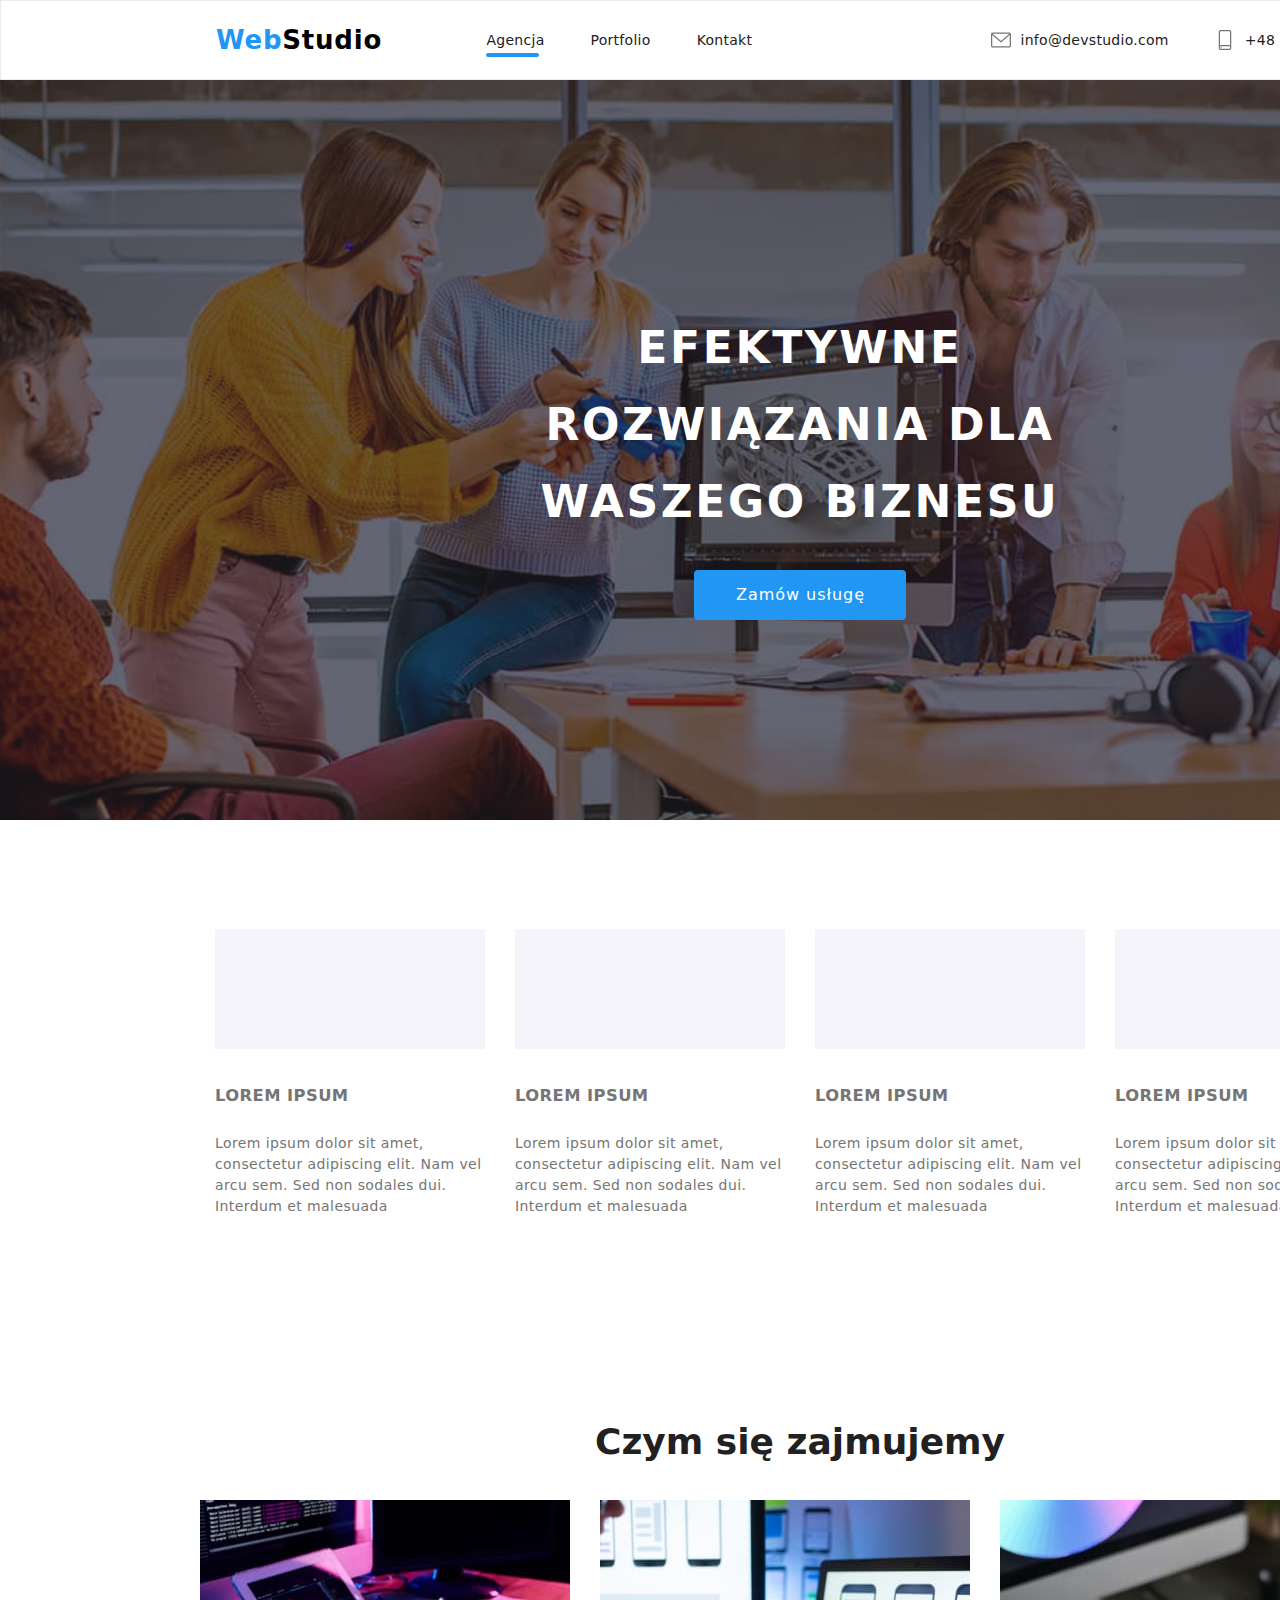
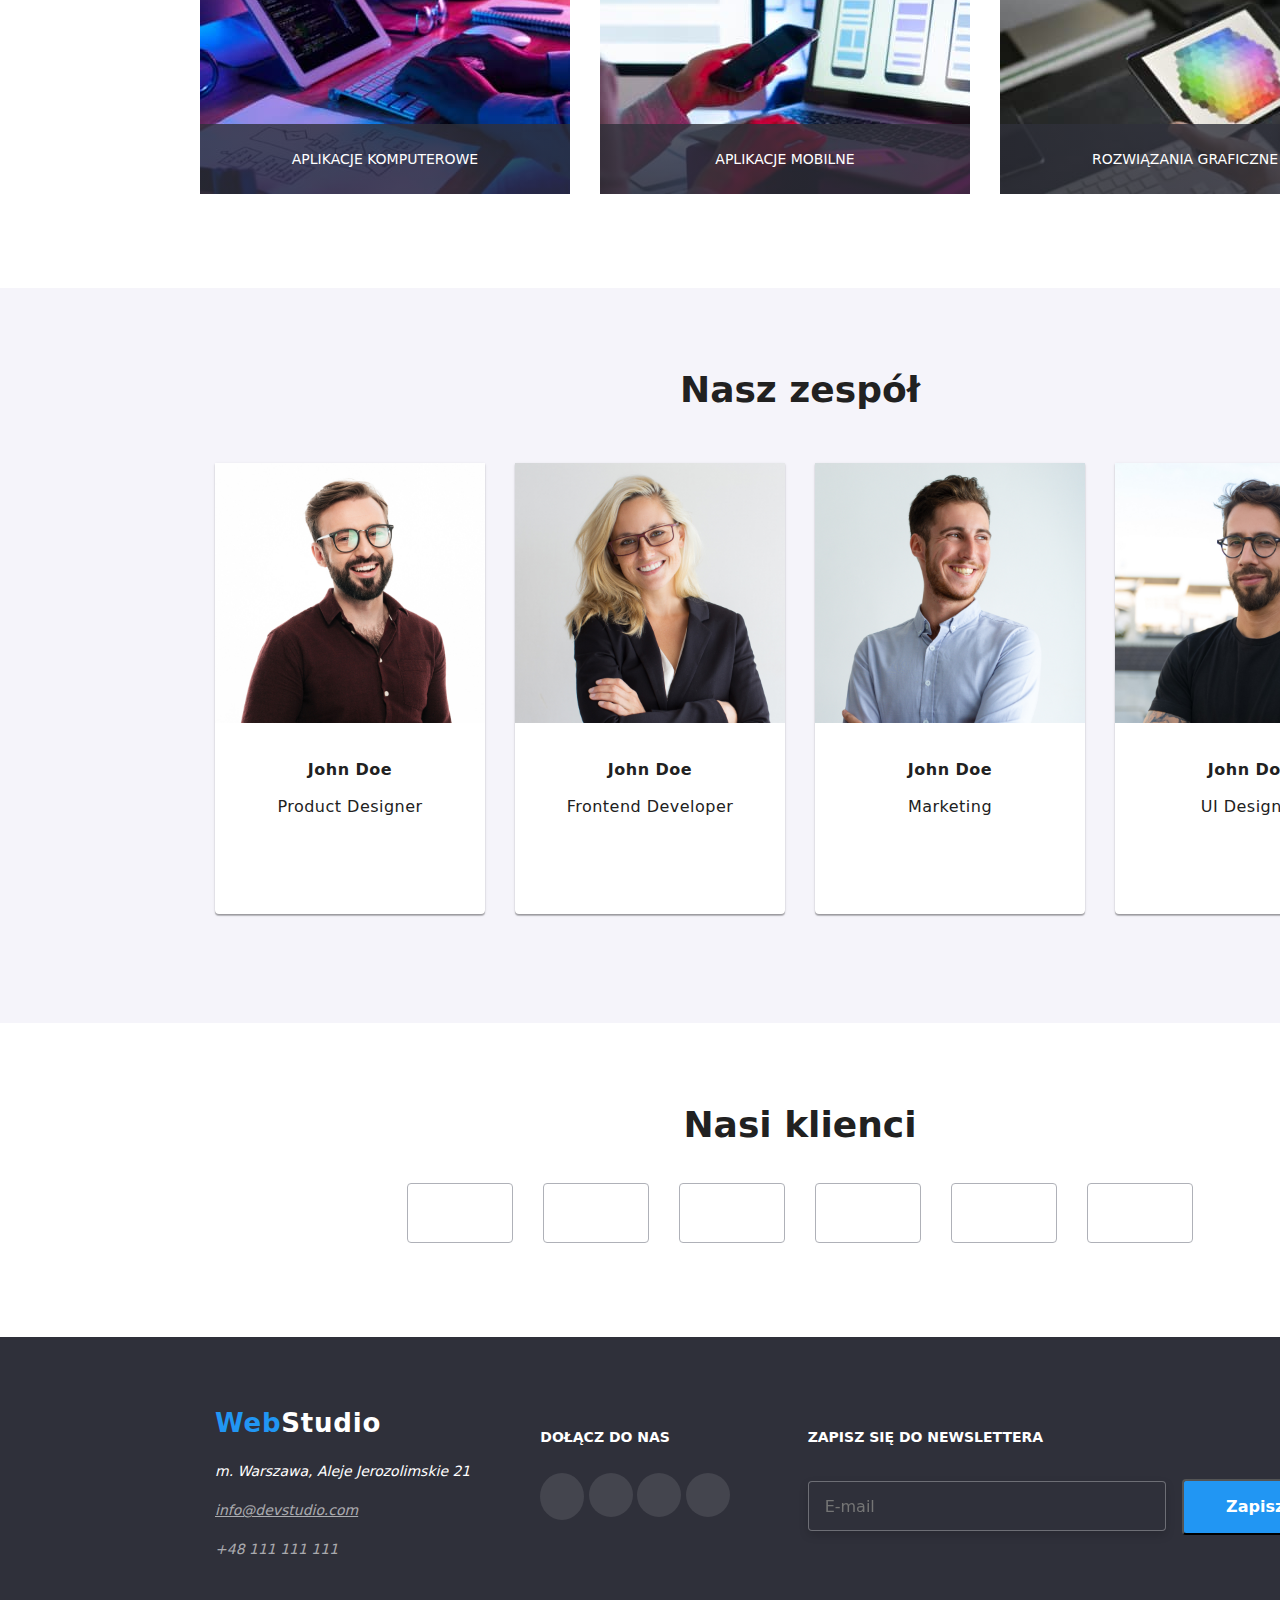
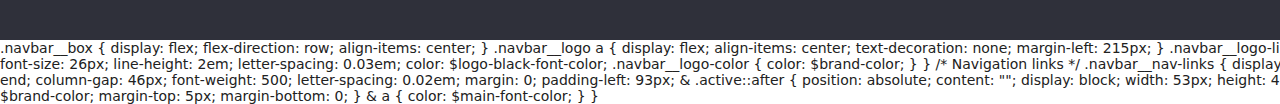
==== commit 64ceb269: "hw7 footer finished" ====
--- a/index.html
+++ b/index.html
@@ -75,14 +75,12 @@
 
       <section class="section-advanteges">
         <div class="section-advanteges__list-of-blocks">
-
           <ul class="section-advanteges__block">
             <li class="section-advantages__image">
               <svg class="section-advantages__image--svg">
                 <use href="./images/svg/icons.svg#icon-antenna"></use>
               </svg>
             </li>
-
             <li>
               <h3><b>LOREM IPSUM</b></h3>
               <p>
@@ -91,14 +89,12 @@
               </p>
             </li>
           </ul>
-
           <ul class="section-advanteges__block">
             <li class="section-advantages__image">
               <svg class="section-advantages__image--svg">
                 <use href="./images/svg/icons.svg#icon-clock"></use>
               </svg>
             </li>
-
             <li>
               <h3><b>LOREM IPSUM</b></h3>
               <p>
@@ -107,14 +103,12 @@
               </p>
             </li>
           </ul>
-
           <ul class="section-advanteges__block">
             <li class="section-advantages__image">
               <svg class="section-advantages__image--svg">
                 <use href="./images/svg/icons.svg#icon-diagram"></use>
               </svg>
             </li>
-
             <li>
               <h3><b>LOREM IPSUM</b></h3>
               <p>
@@ -168,8 +162,10 @@
       <section class="section-crew">
         <h2>Nasz zespół</h2>
 
-        <div class="crew__list">
-          <div class="crew__card">
+        <div class="section-crew__list-of-members">
+
+
+          <div class="member-profile">
             <img
               alt="picture-of-a-man"
               width="270"
@@ -177,40 +173,40 @@
               src="images/main-page/img.jpg"
             />
             <h4>John Doe</h4>
-            <p class="crew__card-note">Product Designer</p>
+            <p class="member-profile__caption">Product Designer</p>
             <ul>
               <li>
-                <div class="crew__icons-media">
-                  <svg class="crew__svg-media" width="44px" height="44px">
+                <div class="member-profile__icons-media">
+                  <svg class="member-profile__icons--svg-media" width="44px" height="44px">
                     <use href="./images/svg/icons.svg#icon-instagram"></use>
                   </svg>
                 </div>
               </li>
               <li>
-                <div class="crew__icons-media">
-                  <svg class="crew__svg-media" width="44px" height="44px">
+                <div class="member-profile__icons-media">
+                  <svg class="member-profile__icons--svg-media" width="44px" height="44px">
                     <use href="./images/svg/icons.svg#icon-twitter"></use>
                   </svg>
                 </div>
               </li>
               <li>
-                <div class="crew__icons-media">
-                  <svg class="crew__svg-media" width="44px" height="44px">
+                <div class="member-profile__icons-media">
+                  <svg class="member-profile__icons--svg-media" width="44px" height="44px">
                     <use href="./images/svg/icons.svg#icon-facebook"></use>
                   </svg>
                 </div>
               </li>
 
               <li>
-                <div class="crew__icons-media">
-                  <svg class="crew__svg-media" width="44px" height="44px">
+                <div class="member-profile__icons-media">
+                  <svg class="member-profile__icons--svg-media" width="44px" height="44px">
                     <use href="./images/svg/icons.svg#icon-linkedin"></use>
                   </svg>
                 </div>
               </li>
             </ul>
           </div>
-          <div class="crew__card">
+          <div class="member-profile">
             <img
               alt="picture-of-a-woman"
               width="270"
@@ -218,40 +214,40 @@
               src="images/main-page/img-1.jpg"
             />
             <h4>John Doe</h4>
-            <p class="crew__card-note">Frontend Developer</p>
+            <p class="member-profile__caption">Frontend Developer</p>
             <ul>
               <li>
-                <div class="crew__icons-media">
-                  <svg class="crew__svg-media" width="44px" height="44px">
+                <div class="member-profile__icons-media">
+                  <svg class="member-profile__icons--svg-media" width="44px" height="44px">
                     <use href="./images/svg/icons.svg#icon-instagram"></use>
                   </svg>
                 </div>
               </li>
               <li>
-                <div class="crew__icons-media">
-                  <svg class="crew__svg-media" width="44px" height="44px">
+                <div class="member-profile__icons-media">
+                  <svg class="member-profile__icons--svg-media" width="44px" height="44px">
                     <use href="./images/svg/icons.svg#icon-twitter"></use>
                   </svg>
                 </div>
               </li>
               <li>
-                <div class="crew__icons-media">
-                  <svg class="crew__svg-media" width="44px" height="44px">
+                <div class="member-profile__icons-media">
+                  <svg class="member-profile__icons--svg-media" width="44px" height="44px">
                     <use href="./images/svg/icons.svg#icon-facebook"></use>
                   </svg>
                 </div>
               </li>
 
               <li>
-                <div class="crew__icons-media">
-                  <svg class="crew__svg-media" width="44px" height="44px">
+                <div class="member-profile__icons-media">
+                  <svg class="member-profile__icons--svg-media" width="44px" height="44px">
                     <use href="./images/svg/icons.svg#icon-linkedin"></use>
                   </svg>
                 </div>
               </li>
             </ul>
           </div>
-          <div class="crew__card">
+          <div class="member-profile">
             <img
               alt="picture-of-a-man2"
               width="270"
@@ -259,40 +255,40 @@
               src="images/main-page/img-2.jpg"
             />
             <h4>John Doe</h4>
-            <p class="crew__card-note">Marketing</p>
+            <p class="member-profile__caption">Marketing</p>
             <ul>
               <li>
-                <div class="crew__icons-media">
-                  <svg class="crew__svg-media" width="44px" height="44px">
+                <div class="member-profile__icons-media">
+                  <svg class="member-profile__icons--svg-media" width="44px" height="44px">
                     <use href="./images/svg/icons.svg#icon-instagram"></use>
                   </svg>
                 </div>
               </li>
               <li>
-                <div class="crew__icons-media">
-                  <svg class="crew__svg-media" width="44px" height="44px">
+                <div class="member-profile__icons-media">
+                  <svg class="member-profile__icons--svg-media" width="44px" height="44px">
                     <use href="./images/svg/icons.svg#icon-twitter"></use>
                   </svg>
                 </div>
               </li>
               <li>
-                <div class="crew__icons-media">
-                  <svg class="crew__svg-media" width="44px" height="44px">
+                <div class="member-profile__icons-media">
+                  <svg class="member-profile__icons--svg-media" width="44px" height="44px">
                     <use href="./images/svg/icons.svg#icon-facebook"></use>
                   </svg>
                 </div>
               </li>
 
               <li>
-                <div class="crew__icons-media">
-                  <svg class="crew__svg-media" width="44px" height="44px">
+                <div class="member-profile__icons-media">
+                  <svg class="member-profile__icons--svg-media" width="44px" height="44px">
                     <use href="./images/svg/icons.svg#icon-linkedin"></use>
                   </svg>
                 </div>
               </li>
             </ul>
           </div>
-          <div class="crew__card">
+          <div class="member-profile">
             <img
               alt="picture-of-a-man3"
               width="270"
@@ -300,33 +296,33 @@
               src="images/main-page/img-3.jpg"
             />
             <h4>John Doe</h4>
-            <p class="crew__card-note">UI Designer</p>
+            <p class="member-profile__caption">UI Designer</p>
             <ul>
               <li>
-                <div class="crew__icons-media">
-                  <svg class="crew__svg-media" width="44px" height="44px">
+                <div class="member-profile__icons-media">
+                  <svg class="member-profile__icons--svg-media" width="44px" height="44px">
                     <use href="./images/svg/icons.svg#icon-instagram"></use>
                   </svg>
                 </div>
               </li>
               <li>
-                <div class="crew__icons-media">
-                  <svg class="crew__svg-media" width="44px" height="44px">
+                <div class="member-profile__icons-media">
+                  <svg class="member-profile__icons--svg-media" width="44px" height="44px">
                     <use href="./images/svg/icons.svg#icon-twitter"></use>
                   </svg>
                 </div>
               </li>
               <li>
-                <div class="crew__icons-media">
-                  <svg class="crew__svg-media" width="44px" height="44px">
+                <div class="member-profile__icons-media">
+                  <svg class="member-profile__icons--svg-media" width="44px" height="44px">
                     <use href="./images/svg/icons.svg#icon-facebook"></use>
                   </svg>
                 </div>
               </li>
 
               <li>
-                <div class="crew__icons-media">
-                  <svg class="crew__svg-media" width="44px" height="44px">
+                <div class="member-profile__icons-media">
+                  <svg class="member-profile__icons--svg-media" width="44px" height="44px">
                     <use href="./images/svg/icons.svg#icon-linkedin"></use>
                   </svg>
                 </div>
@@ -336,98 +332,98 @@
         </div>
       </section>
 
-      <section class="clients">
+      <section class="section-clients">
         <h2>Nasi klienci</h2>
-        <div class="clients__logos">
-          <svg class="clients__icons" width="106px" height="60px">
+        <div class="section-clients__logos">
+          <svg class="section-clients__icons" width="106px" height="60px">
             <use href="./images/svg/icons.svg#icon-client-1"></use>
           </svg>
-          <svg class="clients__icons" width="106px" height="60px">
+          <svg class="section-clients__icons" width="106px" height="60px">
             <use href="./images/svg/icons.svg#icon-client-2"></use>
           </svg>
-          <svg class="clients__icons" width="106px" height="60px">
+          <svg class="section-clients__icons" width="106px" height="60px">
             <use href="./images/svg/icons.svg#icon-client-3"></use>
           </svg>
-          <svg class="clients__icons" width="106px" height="60px">
+          <svg class="section-clients__icons" width="106px" height="60px">
             <use href="./images/svg/icons.svg#icon-client-4"></use>
           </svg>
-          <svg class="clients__icons" width="106px" height="60px">
+          <svg class="section-clients__icons" width="106px" height="60px">
             <use href="./images/svg/icons.svg#icon-client-5"></use>
           </svg>
-          <svg class="clients__icons" width="106px" height="60px">
+          <svg class="section-clients__icons" width="106px" height="60px">
             <use href="./images/svg/icons.svg#icon-client-6"></use>
           </svg>
         </div>
       </section>
     </main>
 
-    <footer class="foot">
-      <div class="foot__bottom-things">
-        <a href="./index.html" class="foot__brand-link"
-          ><span class="footer__logo-color">Web</span>Studio</a
+    <footer class="section-foot">
+      <div class="foot-logo-contact">
+        <a href="./index.html" class="foot-logo-contact__logo-link"
+          ><span class="foot-logo-contact__logo-color">Web</span>Studio</a
         >
         <address>
           <p style="color: #ffffff">m. Warszawa, Aleje Jerozolimskie 21</p>
           <p>
             <a
-              class="foot__bottom-link"
+              class="foot-logo-contact__contact-link"
               style="text-decoration: underline"
               href="mailto:info@devstudio.com"
               >info@devstudio.com</a
             >
           </p>
           <p>
-            <a class="foot__bottom-link" href="tel:0048111111111"
+            <a class="foot-logo-contact__contact-link" href="tel:0048111111111"
               >+48 111 111 111</a
             >
           </p>
         </address>
       </div>
-      <div class="foot__join-us">
+      <div class="foot-join-us">
         <p><b>dołącz do nas</b></p>
         <ul>
-          <li class="foot__footer-icons">
+          <li class="foot-join-us__footer-icons">
             <div>
-              <svg class="foot__svg-media" height="44px" width="44px">
+              <svg class="foot-join-us__footer-icons--svg-media" height="44px" width="44px">
                 <use href="./images/svg/icons.svg#icon-instagram"></use>
               </svg>
             </div>
           </li>
 
-          <li class="foot__footer-icons">
-            <svg class="foot__svg-media" height="44px" width="44px">
+          <li class="foot-join-us__footer-icons">
+            <svg class="foot-join-us__footer-icons--svg-media" height="44px" width="44px">
               <use href="./images/svg/icons.svg#icon-twitter"></use>
             </svg>
           </li>
 
-          <li class="foot__footer-icons">
-            <svg class="foot__svg-media" height="44px" width="44px">
+          <li class="foot-join-us__footer-icons">
+            <svg class="foot-join-us__footer-icons--svg-media" height="44px" width="44px">
               <use href="./images/svg/icons.svg#icon-facebook"></use>
             </svg>
           </li>
 
-          <li class="foot__footer-icons">
-            <svg class="foot__svg-media" height="44px" width="44px">
+          <li class="foot-join-us__footer-icons">
+            <svg class="foot-join-us__footer-icons--svg-media" height="44px" width="44px">
               <use href="./images/svg/icons.svg#icon-linkedin"></use>
             </svg>
           </li>
         </ul>
       </div>
 
-      <div class="foot__newsletter">
+      <div class="foot-newsletter">
         <p><b>zapisz się do newslettera</b></p>
         <form name="sign-to-newsletter" autocomplete="on" novalidate>
           <label>
             <input
-              class="foot__newsletter-email"
+              class="foot-newsletter__email"
               type="email"
               name="email"
               placeholder="E-mail"
             />
           </label>
-          <button type="submit" class="foot__newsletter-button">
+          <button type="submit" class="foot-newsletter__button">
             <b>Zapisz się</b>
-            <svg class="foot__icon-send" height="24px" width="24px">
+            <svg class="foot-newsletter__button--icon-send" height="24px" width="24px">
               <use href="./images/svg/icons.svg#icon-send"></use>
             </svg>
           </button>
--- a/css/main.min.css
+++ b/css/main.min.css
@@ -1 +1 @@
-.projects__buttons li,.projects__card .projects__overlay,.projects__card,.modal__form .modal__send-button,.modal__form .modal__comment-rubric .modal__comment textarea,.modal__form .modal__rubric .modal__box .modal__row,.modal__form .modal__rubric .modal__box,.modal,.foot__newsletter-button,.foot__newsletter .foot__newsletter-email,.foot__join-us .foot__footer-icons,.foot__bottom-things a.foot__bottom-link,.clients .clients__logos .clients__icons,.section-crew .crew__card .crew__icons-media,.navbar__contact-links .navbar__top-contact .navbar__contact-link--icon,.navbar__contact-links .navbar__top-contact,.navbar__navigation-links .navbar__top-link{-webkit-transition-property:fill,background-color,border-color;transition-property:fill,background-color,border-color;-webkit-transition-duration:250ms;transition-duration:250ms;-webkit-transition-timing-function:cubic-bezier(0.4, 0, 0.2, 1);transition-timing-function:cubic-bezier(0.4, 0, 0.2, 1);-webkit-transition-delay:0;transition-delay:0}.navbar{display:-webkit-box;display:-ms-flexbox;display:flex;-webkit-box-orient:horizontal;-webkit-box-direction:normal;-ms-flex-direction:row;flex-direction:row;-webkit-box-pack:justify;-ms-flex-pack:justify;justify-content:space-between;-webkit-box-align:center;-ms-flex-align:center;align-items:center;height:80px;border:1px solid #ececec;margin:0}.navbar__logo a{display:-webkit-box;display:-ms-flexbox;display:flex;-webkit-box-align:center;-ms-flex-align:center;align-items:center;text-decoration:none;margin-left:215px}.navbar__logo-link{text-decoration:none;font-weight:700;font-size:26px;line-height:2em;letter-spacing:.03em;color:#000}.navbar__logo-link .navbar__logo-color{color:#2196f3}.navbar__navigation-links{display:-webkit-box;display:-ms-flexbox;display:flex;-webkit-box-orient:horizontal;-webkit-box-direction:normal;-ms-flex-direction:row;flex-direction:row;-webkit-box-align:end;-ms-flex-align:end;align-items:flex-end;-webkit-column-gap:46px;-moz-column-gap:46px;column-gap:46px;font-weight:500;letter-spacing:.02em;margin:0;padding-left:93px}.navbar__navigation-links .active::after{position:absolute;content:"";display:block;width:53px;height:4px;border-radius:4px;background-color:#2196f3;margin-top:5px;margin-bottom:0}.navbar__navigation-links a{color:#212121;text-decoration:none}.navbar__navigation-links a:hover{color:#2196f3}.navbar__navigation-links .navbar__top-link{text-decoration:none;color:#212121}.navbar__navigation-links .navbar__top-link:hover{color:#2196f3}.navbar__navigation-links .navbar__top-link:active{color:#2196f3}.navbar__contact-links{display:-webkit-box;display:-ms-flexbox;display:flex;padding:0px 227px;-webkit-column-gap:46px;-moz-column-gap:46px;column-gap:46px;font-weight:500;letter-spacing:.02em}.navbar__contact-links a{display:-webkit-box;display:-ms-flexbox;display:flex;-webkit-box-align:center;-ms-flex-align:center;align-items:center;color:#212121}.navbar__contact-links .navbar__top-contact{text-decoration:none;color:#212121}.navbar__contact-links .navbar__top-contact:hover{color:#2196f3}.navbar__contact-links .navbar__top-contact:active{color:#2196f3}.navbar__contact-links .navbar__top-contact:hover .navbar__contact-link--icon{fill:#2196f3}.navbar__contact-links .navbar__top-contact .navbar__contact-link--icon{display:-webkit-inline-box;display:-ms-inline-flexbox;display:inline-flex;-webkit-box-orient:horizontal;-webkit-box-direction:normal;-ms-flex-direction:row;flex-direction:row;margin-right:10px;height:30px;width:20px;fill:#212121}.heading{display:-webkit-box;display:-ms-flexbox;display:flex;-webkit-box-orient:vertical;-webkit-box-direction:normal;-ms-flex-direction:column;flex-direction:column;-webkit-box-align:center;-ms-flex-align:center;align-items:center;margin:0 auto;background:#2f303a;padding:200px 452px 200px 452px;background-image:-webkit-gradient(linear, left top, left bottom, from(rgba(47, 48, 58, 0.4)), to(rgba(47, 48, 58, 0.4))),url("../images/main-page/backgroud-picture.jpg");background-image:linear-gradient(to bottom, rgba(47, 48, 58, 0.4), rgba(47, 48, 58, 0.4)),url("../images/main-page/backgroud-picture.jpg");background-repeat:no-repeat;background-position:center;background-size:cover;width:100%}.heading .heading__text{display:-webkit-box;display:-ms-flexbox;display:flex;-webkit-box-pack:center;-ms-flex-pack:center;justify-content:center}.heading__button{padding:10px 41px 10px 42px;letter-spacing:.06em;border-radius:4px;border:none;font-size:16px;line-height:1.87em;background-color:#2196f3;color:#fff;cursor:pointer}.section-advanteges{line-height:1.5em;letter-spacing:.03em;text-decoration:none;color:#757575}.section-advanteges__list-of-blocks{display:-webkit-box;display:-ms-flexbox;display:flex;-webkit-box-orient:horizontal;-webkit-box-direction:normal;-ms-flex-direction:row;flex-direction:row;-webkit-box-pack:center;-ms-flex-pack:center;justify-content:center}.section-advanteges__block{margin:15px;width:270px}.section-advanteges__block .section-advantages__image{display:-webkit-box;display:-ms-flexbox;display:flex;-webkit-box-pack:center;-ms-flex-pack:center;justify-content:center;-webkit-box-align:center;-ms-flex-align:center;align-items:center;height:120px;width:270px;background-color:#f5f4fa}.section-advanteges__block .section-advantages__image .section-advantages__image--svg{height:70px;width:70px}.workscope{display:-webkit-box;display:-ms-flexbox;display:flex;-webkit-box-orient:vertical;-webkit-box-direction:normal;-ms-flex-direction:column;flex-direction:column;width:1200px;margin:0 auto}.workscope .workscope__list{display:-webkit-box;display:-ms-flexbox;display:flex;-webkit-box-orient:horizontal;-webkit-box-direction:normal;-ms-flex-direction:row;flex-direction:row;-webkit-column-gap:30px;-moz-column-gap:30px;column-gap:30px}.workscope .workscope__list .workscope__computers--image{display:-webkit-box;display:-ms-flexbox;display:flex;-webkit-box-orient:vertical;-webkit-box-direction:normal;-ms-flex-direction:column;flex-direction:column;-webkit-box-pack:end;-ms-flex-pack:end;justify-content:flex-end;width:370px;height:294px;background-image:url("../images/main-page/workscope__computers.jpg");background-repeat:no-repeat;background-position:center;background-size:cover}.workscope .workscope__list .workscope__gradient{display:-webkit-box;display:-ms-flexbox;display:flex;-webkit-box-orient:horizontal;-webkit-box-direction:normal;-ms-flex-direction:row;flex-direction:row;-webkit-box-pack:center;-ms-flex-pack:center;justify-content:center;-webkit-box-align:center;-ms-flex-align:center;align-items:center;width:100%;height:70px;color:#fff;background-image:-webkit-gradient(linear, left top, left bottom, from(rgba(47, 48, 58, 0.8)), to(rgba(47, 48, 58, 0.8)));background-image:linear-gradient(to bottom, rgba(47, 48, 58, 0.8), rgba(47, 48, 58, 0.8))}.workscope .workscope__list .workscope__gradient p{display:-webkit-box;display:-ms-flexbox;display:flex;-webkit-box-orient:horizontal;-webkit-box-direction:normal;-ms-flex-direction:row;flex-direction:row;-webkit-box-align:center;-ms-flex-align:center;align-items:center;text-transform:uppercase}.workscope .workscope__list .workscope__mobile--image{display:-webkit-box;display:-ms-flexbox;display:flex;-webkit-box-orient:vertical;-webkit-box-direction:normal;-ms-flex-direction:column;flex-direction:column;-webkit-box-pack:end;-ms-flex-pack:end;justify-content:flex-end;width:370px;height:294px;background-image:url("../images/main-page/workscope__mobile.jpg");background-repeat:no-repeat;background-position:center;background-size:cover}.workscope .workscope__list .workscope__gradient{display:-webkit-box;display:-ms-flexbox;display:flex;-webkit-box-orient:horizontal;-webkit-box-direction:normal;-ms-flex-direction:row;flex-direction:row;-webkit-box-pack:center;-ms-flex-pack:center;justify-content:center;-webkit-box-align:center;-ms-flex-align:center;align-items:center;width:100%;height:70px;color:#fff;background-image:-webkit-gradient(linear, left top, left bottom, from(rgba(47, 48, 58, 0.8)), to(rgba(47, 48, 58, 0.8)));background-image:linear-gradient(to bottom, rgba(47, 48, 58, 0.8), rgba(47, 48, 58, 0.8))}.workscope .workscope__list .workscope__gradient p{display:-webkit-box;display:-ms-flexbox;display:flex;-webkit-box-orient:horizontal;-webkit-box-direction:normal;-ms-flex-direction:row;flex-direction:row;-webkit-box-align:center;-ms-flex-align:center;align-items:center;text-transform:uppercase}.workscope .workscope__list .workscope__graphic--image{display:-webkit-box;display:-ms-flexbox;display:flex;-webkit-box-orient:vertical;-webkit-box-direction:normal;-ms-flex-direction:column;flex-direction:column;-webkit-box-pack:end;-ms-flex-pack:end;justify-content:flex-end;width:370px;height:294px;background-image:url("../images/main-page/workscope__graphic.jpg");background-repeat:no-repeat;background-position:center;background-size:cover}.workscope .workscope__list .workscope__gradient{display:-webkit-box;display:-ms-flexbox;display:flex;-webkit-box-orient:horizontal;-webkit-box-direction:normal;-ms-flex-direction:row;flex-direction:row;-webkit-box-pack:center;-ms-flex-pack:center;justify-content:center;-webkit-box-align:center;-ms-flex-align:center;align-items:center;width:100%;height:70px;color:#fff;background-image:-webkit-gradient(linear, left top, left bottom, from(rgba(47, 48, 58, 0.8)), to(rgba(47, 48, 58, 0.8)));background-image:linear-gradient(to bottom, rgba(47, 48, 58, 0.8), rgba(47, 48, 58, 0.8))}.workscope .workscope__list .workscope__gradient p{display:-webkit-box;display:-ms-flexbox;display:flex;-webkit-box-orient:horizontal;-webkit-box-direction:normal;-ms-flex-direction:row;flex-direction:row;-webkit-box-align:center;-ms-flex-align:center;align-items:center;text-transform:uppercase}.section-crew{display:-webkit-box;display:-ms-flexbox;display:flex;-webkit-box-orient:vertical;-webkit-box-direction:normal;-ms-flex-direction:column;flex-direction:column;-webkit-box-pack:center;-ms-flex-pack:center;justify-content:center;-webkit-box-align:center;-ms-flex-align:center;align-items:center;margin:0 auto;background:#f5f4fa}.section-crew li{display:-webkit-inline-box;display:-ms-inline-flexbox;display:inline-flex;list-style:none;-webkit-box-align:center;-ms-flex-align:center;align-items:center}.section-crew .crew__list{display:-webkit-box;display:-ms-flexbox;display:flex;-webkit-box-orient:horizontal;-webkit-box-direction:normal;-ms-flex-direction:row;flex-direction:row}.section-crew .crew__card{text-align:center;margin:15px;font-size:16px;line-height:1.37em;letter-spacing:.03em;background:#fff;-webkit-box-shadow:0px 1px 3px rgba(0,0,0,.12),0px 1px 1px rgba(0,0,0,.14),0px 2px 1px rgba(0,0,0,.2);box-shadow:0px 1px 3px rgba(0,0,0,.12),0px 1px 1px rgba(0,0,0,.14),0px 2px 1px rgba(0,0,0,.2);border-radius:0px 0px 4px 4px}.section-crew .crew__card .crew__card-note{margin-bottom:30px}.section-crew .crew__card .crew__icons-media{display:-webkit-box;display:-ms-flexbox;display:flex;-webkit-box-align:center;-ms-flex-align:center;align-items:center;cursor:pointer;border-radius:50%;fill:#afb1b8}.section-crew .crew__card .crew__icons-media:hover{background-color:#2196f3;fill:#fff}.section-crew .crew__card .crew__icons-media .crew__svg-media{padding:11px}.clients{padding-bottom:94px}.clients .clients__logos{display:-webkit-box;display:-ms-flexbox;display:flex;-webkit-box-orient:horizontal;-webkit-box-direction:normal;-ms-flex-direction:row;flex-direction:row;-webkit-box-pack:center;-ms-flex-pack:center;justify-content:center;-webkit-box-align:center;-ms-flex-align:center;align-items:center;-webkit-column-gap:30px;-moz-column-gap:30px;column-gap:30px}.clients .clients__logos .clients__icons{display:-webkit-inline-box;display:-ms-inline-flexbox;display:inline-flex;-ms-flex-wrap:wrap;flex-wrap:wrap;padding:8px;border:1px solid;border-radius:4px;cursor:pointer;border-color:#afb1b8;fill:#afb1b8}.clients .clients__logos .clients__icons:hover{fill:#2196f3;border-color:#2196f3}.foot{display:-webkit-box;display:-ms-flexbox;display:flex;-webkit-box-orient:horizontal;-webkit-box-direction:normal;-ms-flex-direction:row;flex-direction:row;-webkit-box-pack:start;-ms-flex-pack:start;justify-content:start;-webkit-box-align:center;-ms-flex-align:center;align-items:center;text-decoration:none;background:#2f303a}.foot__bottom-things{display:-webkit-box;display:-ms-flexbox;display:flex;-webkit-box-orient:vertical;-webkit-box-direction:normal;-ms-flex-direction:column;flex-direction:column;padding:60px 60px;padding-left:215px;padding-right:70px}.foot__bottom-things .foot__bottom-things p{padding-bottom:9px}.foot__bottom-things .foot__brand-link{text-decoration:none;font-weight:700;font-size:26px;line-height:2em;letter-spacing:.03em;color:#fff}.foot__bottom-things .foot__brand-link .footer__logo-color{color:#2196f3}.foot__bottom-things a.foot__bottom-link{color:rgba(255,255,255,.6);text-decoration:none}.foot__bottom-things a.foot__bottom-link:hover{color:#2196f3}.foot__bottom-things a.foot__bottom-link:active{color:#2196f3}.foot__join-us{display:-webkit-box;display:-ms-flexbox;display:flex;-webkit-box-orient:vertical;-webkit-box-direction:normal;-ms-flex-direction:column;flex-direction:column;-webkit-box-align:start;-ms-flex-align:start;align-items:flex-start;padding-top:72px;padding-bottom:100px;color:#fff;text-transform:uppercase}.foot__join-us .foot__footer-icons{display:-webkit-inline-box;display:-ms-inline-flexbox;display:inline-flex;-webkit-box-orient:horizontal;-webkit-box-direction:normal;-ms-flex-direction:row;flex-direction:row;-webkit-box-align:center;-ms-flex-align:center;align-items:center;border-radius:50%;cursor:pointer;fill:#fff;background-color:rgba(255,255,255,.1)}.foot__join-us .foot__footer-icons:hover{background-color:#2196f3}.foot__join-us .foot__footer-icons .foot__svg-media{padding:11px}.foot__newsletter{display:-webkit-box;display:-ms-flexbox;display:flex;-webkit-box-orient:vertical;-webkit-box-direction:normal;-ms-flex-direction:column;flex-direction:column;padding-top:72px;padding-bottom:100px;padding-left:78px;background-color:#2f303a}.foot__newsletter p{text-transform:uppercase;padding-bottom:20px;color:#fff}.foot__newsletter .foot__newsletter-email{display:inline;background-color:#2f303a;border:1px solid rgba(255,255,255,.3);border-radius:4px;height:50px;padding-left:16px;margin-right:12px;width:358px;font-size:16px;-webkit-filter:drop-shadow(0px 4px 4px rgba(0, 0, 0, 0.15));filter:drop-shadow(0px 4px 4px rgba(0, 0, 0, 0.15))}.foot__newsletter .foot__newsletter-email:hover{border-color:#2196f3}.foot__newsletter-button{display:-webkit-inline-box;display:-ms-inline-flexbox;display:inline-flex;-webkit-box-align:center;-ms-flex-align:center;align-items:center;-webkit-box-pack:center;-ms-flex-pack:center;justify-content:center;padding-left:42px;background-color:#2196f3;color:#fff;border-radius:4px;font-size:16px}.foot__newsletter-button:hover{-webkit-box-shadow:0px 4px 4px rgba(0,0,0,.15);box-shadow:0px 4px 4px rgba(0,0,0,.15);cursor:pointer}.foot__newsletter-button .foot__icon-send{margin:13px 28px 13px 24px;fill:#fff}.backdrop{position:fixed;left:0;top:0;width:100%;height:100%;background-color:rgba(0,0,0,.1)}.modal{position:absolute;top:50%;left:50%;-webkit-transform:translate(-50%, -50%);transform:translate(-50%, -50%);width:528px;min-height:581px;border-radius:4px;background-color:#fff}.modal:hover{-webkit-box-shadow:0px 1px 3px rgba(0,0,0,.12),0px 1px 1px rgba(0,0,0,.14),0px 2px 1px rgba(0,0,0,.2);box-shadow:0px 1px 3px rgba(0,0,0,.12),0px 1px 1px rgba(0,0,0,.14),0px 2px 1px rgba(0,0,0,.2)}.modal__button-close{position:absolute;top:8px;right:8px;width:30px;height:30px;background-color:#fff;fill:#000;border:1px solid rgba(0,0,0,.1);border-radius:50%;cursor:pointer}.is-hidden{opacity:0;visibility:hidden;pointer-events:none;-webkit-transform:translateX(-50%) translateY(-50%) scale(0) rotate(0deg) skew(40deg, 40deg);transform:translateX(-50%) translateY(-50%) scale(0) rotate(0deg) skew(40deg, 40deg)}.modal__form{display:-webkit-box;display:-ms-flexbox;display:flex;-webkit-box-orient:vertical;-webkit-box-direction:normal;-ms-flex-direction:column;flex-direction:column;padding-left:40px}.modal__form .modal__form-title{display:-webkit-box;display:-ms-flexbox;display:flex;-webkit-box-align:center;-ms-flex-align:center;align-items:center;-webkit-box-pack:center;-ms-flex-pack:center;justify-content:center;padding:40px 40px 30px 40px;font-size:20px;line-height:23px}.modal__form .modal__rubric{display:-webkit-box;display:-ms-flexbox;display:flex;-webkit-box-orient:vertical;-webkit-box-direction:normal;-ms-flex-direction:column;flex-direction:column}.modal__form .modal__rubric p{padding-left:40px;padding-bottom:4px;font-size:12px;line-height:14px;letter-spacing:.01em;color:#757575}.modal__form .modal__rubric .modal__box{display:-webkit-box;display:-ms-flexbox;display:flex;-webkit-box-orient:horizontal;-webkit-box-direction:normal;-ms-flex-direction:row;flex-direction:row;-webkit-box-align:center;-ms-flex-align:center;align-items:center;padding-left:15px;width:448px;height:40px;border:1px solid rgba(33,33,33,.2);border-radius:4px;margin-left:40px;margin-bottom:28px}.modal__form .modal__rubric .modal__box:hover{border-color:#2196f3;fill:#2196f3}.modal__form .modal__rubric .modal__box .modal__icon{display:-webkit-inline-box;display:-ms-inline-flexbox;display:inline-flex;border:none;margin-right:15px}.modal__form .modal__rubric .modal__box .modal__row{display:-webkit-inline-box;display:-ms-inline-flexbox;display:inline-flex;cursor:text;width:100%;height:100%;border:none}.modal__form .modal__rubric .modal__box .modal__row:hover{border-color:#fff}.modal__form .modal__rubric .modal__box .modal__row:focus{border-color:#fff}.modal__form .modal__comment-rubric{display:-webkit-box;display:-ms-flexbox;display:flex;-webkit-box-orient:vertical;-webkit-box-direction:normal;-ms-flex-direction:column;flex-direction:column}.modal__form .modal__comment-rubric p{padding-left:40px;padding-bottom:4px;font-size:12px;line-height:14px;letter-spacing:.01em;color:#757575}.modal__form .modal__comment-rubric .modal__comment{display:-webkit-box;display:-ms-flexbox;display:flex;-webkit-box-orient:horizontal;-webkit-box-direction:normal;-ms-flex-direction:row;flex-direction:row;-webkit-box-align:center;-ms-flex-align:center;align-items:center;-webkit-box-pack:start;-ms-flex-pack:start;justify-content:flex-start;margin-left:40px}.modal__form .modal__comment-rubric .modal__comment textarea{resize:none;height:120px;width:448px;padding:12px 16px 12px 16px;border:1px solid rgba(33,33,33,.2);border-radius:4px}.modal__form .modal__comment-rubric .modal__comment textarea:hover{border-color:#2196f3}.modal__form .modal__send-button{border:none;padding:10px 76px 10px 76px;margin:30px 164px 40px 164px;background-color:#2196f3;color:#fff;border-radius:4px;font-size:16px;line-height:30px}.modal__form .modal__send-button:hover{-webkit-box-shadow:0px 4px 4px rgba(0,0,0,.15);box-shadow:0px 4px 4px rgba(0,0,0,.15);cursor:pointer}.modal__checkbox:checked~.modal__check-sign{background-color:#2196f3;fill:#fff;visibility:visible}.modal__law-rules{display:block;position:relative;cursor:pointer;margin-top:25px;margin-left:54px;margin-right:7px}.modal__law-rules p :not(a.modal__law-link){color:#757575}.modal__law-rules .modal__checkbox-frame{position:absolute;display:block;border:1px solid #212121;border-radius:2px;height:17px;width:18px}.modal__law-rules .modal__checkbox-frame .modal__check-sign{position:absolute;top:0;left:0;width:16px;height:15px;visibility:hidden}.modal__law-rules .modal__checkbox-frame .modal__checkbox{position:absolute;display:block;opacity:0;cursor:pointer;height:0;width:0}.modal__law-rules .modal__text-field{padding-left:20px}.modal__law-rules .modal__text-field a.modal__law-link{color:#2196f3;text-decoration:underline}.projects{display:-webkit-box;display:-ms-flexbox;display:flex;-webkit-box-orient:vertical;-webkit-box-direction:normal;-ms-flex-direction:column;flex-direction:column}.projects__list{display:-webkit-box;display:-ms-flexbox;display:flex;-webkit-box-orient:horizontal;-webkit-box-direction:normal;-ms-flex-direction:row;flex-direction:row;-webkit-column-gap:30px;-moz-column-gap:30px;column-gap:30px}.projects__card{display:-webkit-box;display:-ms-flexbox;display:flex;-webkit-box-orient:vertical;-webkit-box-direction:normal;-ms-flex-direction:column;flex-direction:column;-webkit-box-align:start;-ms-flex-align:start;align-items:flex-start;margin-bottom:50px;border:1px solid #eee;position:relative;overflow:hidden;cursor:pointer}.projects__card:hover{-webkit-box-shadow:0px 1px 1px rgba(0,0,0,.12),0px 4px 4px rgba(0,0,0,.06),1px 4px 6px rgba(0,0,0,.16);box-shadow:0px 1px 1px rgba(0,0,0,.12),0px 4px 4px rgba(0,0,0,.06),1px 4px 6px rgba(0,0,0,.16)}.projects__card:hover .projects__overlay{-webkit-transform:translateY(0);transform:translateY(0);background-color:rgba(33,150,243,.9)}.projects__card .projects__note{width:100%;height:100%;z-index:4;background-color:#fff}.projects__card .projects__note .projects__title{margin-bottom:20px;padding-left:24px}.projects__card .projects__overlay{position:absolute;top:0;left:0;width:100%;height:100%;z-index:1;-webkit-transform:translateY(100%);transform:translateY(100%)}.projects__card .projects__overlay p{padding:10px;font-size:18px;color:#fff;letter-spacing:.03em;line-height:28px}.projects__buttons{margin-left:310px;margin-right:318px;margin-bottom:50px}.projects__buttons li{display:inline-block;margin-left:8px;border:none;text-decoration:none;color:#fff}.projects__button{padding:6px 22px 6px 22px;border:none;border-radius:4px;text-align:center;line-height:1.62em;letter-spacing:.03em;cursor:pointer}.projects__button:hover{background-color:#2196f3;color:#fff;border-color:#2196f3;border:0px;-webkit-box-shadow:0px 3px 1px rgba(0,0,0,.1),0px 1px 2px rgba(0,0,0,.08),0px 2px 2px rgba(0,0,0,.12);box-shadow:0px 3px 1px rgba(0,0,0,.1),0px 1px 2px rgba(0,0,0,.08),0px 2px 2px rgba(0,0,0,.12)}*{-webkit-box-sizing:border-box;box-sizing:border-box}body{color:#212121;font-size:14px;line-height:16px;min-height:100%;width:1600px;margin:0 auto}section{padding-top:94px;padding-bottom:94px}ul{list-style-type:none;padding-left:0}h1{text-transform:uppercase;letter-spacing:.06em;text-align:center;font-weight:900;font-size:44px;line-height:1.75em;color:#fff}h2{text-align:center;font-size:36px;padding-bottom:50px;margin:0px}h3{text-align:left;padding-bottom:10px;-webkit-text-decoration:solid;text-decoration:solid;padding-top:20px}h4{margin-top:30px;margin-bottom:10px;-webkit-text-decoration:solid;text-decoration:solid}.container{margin:0px auto;max-width:1200px}/*# sourceMappingURL=main.min.css.map */+.projects__buttons li,.projects__card .projects__overlay,.projects__card,.modal__form .modal__send-button,.modal__form .modal__comment-rubric .modal__comment textarea,.modal__form .modal__rubric .modal__box .modal__row,.modal__form .modal__rubric .modal__box,.modal,.foot-newsletter .foot-newsletter__button,.foot-newsletter .foot-newsletter__email,.foot-join-us .foot-join-us__footer-icons,.foot-logo-contact a.foot-logo-contact__contact-link,.section-clients .section-clients__logos .section-clients__icons,.member-profile .member-profile__icons-media,.navbar__contact-links .navbar__top-contact .navbar__contact-link--icon,.navbar__contact-links .navbar__top-contact,.navbar__navigation-links .navbar__top-link{-webkit-transition-property:fill,background-color,border-color;transition-property:fill,background-color,border-color;-webkit-transition-duration:250ms;transition-duration:250ms;-webkit-transition-timing-function:cubic-bezier(0.4, 0, 0.2, 1);transition-timing-function:cubic-bezier(0.4, 0, 0.2, 1);-webkit-transition-delay:0;transition-delay:0}.navbar{display:-webkit-box;display:-ms-flexbox;display:flex;-webkit-box-orient:horizontal;-webkit-box-direction:normal;-ms-flex-direction:row;flex-direction:row;-webkit-box-pack:justify;-ms-flex-pack:justify;justify-content:space-between;-webkit-box-align:center;-ms-flex-align:center;align-items:center;height:80px;border:1px solid #ececec;margin:0}.navbar__logo a{display:-webkit-box;display:-ms-flexbox;display:flex;-webkit-box-align:center;-ms-flex-align:center;align-items:center;text-decoration:none;margin-left:215px}.navbar__logo-link{text-decoration:none;font-weight:700;font-size:26px;line-height:2em;letter-spacing:.03em;color:#000}.navbar__logo-link .navbar__logo-color{color:#2196f3}.navbar__navigation-links{display:-webkit-box;display:-ms-flexbox;display:flex;-webkit-box-orient:horizontal;-webkit-box-direction:normal;-ms-flex-direction:row;flex-direction:row;-webkit-box-align:end;-ms-flex-align:end;align-items:flex-end;-webkit-column-gap:46px;-moz-column-gap:46px;column-gap:46px;font-weight:500;letter-spacing:.02em;margin:0;padding-left:93px}.navbar__navigation-links .active::after{position:absolute;content:"";display:block;width:53px;height:4px;border-radius:4px;background-color:#2196f3;margin-top:5px;margin-bottom:0}.navbar__navigation-links a{color:#212121;text-decoration:none}.navbar__navigation-links a:hover{color:#2196f3}.navbar__navigation-links .navbar__top-link{text-decoration:none;color:#212121}.navbar__navigation-links .navbar__top-link:hover{color:#2196f3}.navbar__navigation-links .navbar__top-link:active{color:#2196f3}.navbar__contact-links{display:-webkit-box;display:-ms-flexbox;display:flex;padding:0px 227px;-webkit-column-gap:46px;-moz-column-gap:46px;column-gap:46px;font-weight:500;letter-spacing:.02em}.navbar__contact-links a{display:-webkit-box;display:-ms-flexbox;display:flex;-webkit-box-align:center;-ms-flex-align:center;align-items:center;color:#212121}.navbar__contact-links .navbar__top-contact{text-decoration:none;color:#212121}.navbar__contact-links .navbar__top-contact:hover{color:#2196f3}.navbar__contact-links .navbar__top-contact:active{color:#2196f3}.navbar__contact-links .navbar__top-contact:hover .navbar__contact-link--icon{fill:#2196f3}.navbar__contact-links .navbar__top-contact .navbar__contact-link--icon{display:-webkit-inline-box;display:-ms-inline-flexbox;display:inline-flex;-webkit-box-orient:horizontal;-webkit-box-direction:normal;-ms-flex-direction:row;flex-direction:row;margin-right:10px;height:30px;width:20px;fill:#212121}.heading{display:-webkit-box;display:-ms-flexbox;display:flex;-webkit-box-orient:vertical;-webkit-box-direction:normal;-ms-flex-direction:column;flex-direction:column;-webkit-box-align:center;-ms-flex-align:center;align-items:center;margin:0 auto;background:#2f303a;padding:200px 452px 200px 452px;background-image:-webkit-gradient(linear, left top, left bottom, from(rgba(47, 48, 58, 0.4)), to(rgba(47, 48, 58, 0.4))),url("../images/main-page/backgroud-picture.jpg");background-image:linear-gradient(to bottom, rgba(47, 48, 58, 0.4), rgba(47, 48, 58, 0.4)),url("../images/main-page/backgroud-picture.jpg");background-repeat:no-repeat;background-position:center;background-size:cover;width:100%}.heading .heading__text{display:-webkit-box;display:-ms-flexbox;display:flex;-webkit-box-pack:center;-ms-flex-pack:center;justify-content:center}.heading__button{padding:10px 41px 10px 42px;letter-spacing:.06em;border-radius:4px;border:none;font-size:16px;line-height:1.87em;background-color:#2196f3;color:#fff;cursor:pointer}.section-advanteges{line-height:1.5em;letter-spacing:.03em;text-decoration:none;color:#757575}.section-advanteges__list-of-blocks{display:-webkit-box;display:-ms-flexbox;display:flex;-webkit-box-orient:horizontal;-webkit-box-direction:normal;-ms-flex-direction:row;flex-direction:row;-webkit-box-pack:center;-ms-flex-pack:center;justify-content:center}.section-advanteges__block{margin:15px;width:270px}.section-advanteges__block .section-advantages__image{display:-webkit-box;display:-ms-flexbox;display:flex;-webkit-box-pack:center;-ms-flex-pack:center;justify-content:center;-webkit-box-align:center;-ms-flex-align:center;align-items:center;height:120px;width:270px;background-color:#f5f4fa}.section-advanteges__block .section-advantages__image .section-advantages__image--svg{height:70px;width:70px}.workscope{display:-webkit-box;display:-ms-flexbox;display:flex;-webkit-box-orient:vertical;-webkit-box-direction:normal;-ms-flex-direction:column;flex-direction:column;width:1200px;margin:0 auto}.workscope .workscope__list{display:-webkit-box;display:-ms-flexbox;display:flex;-webkit-box-orient:horizontal;-webkit-box-direction:normal;-ms-flex-direction:row;flex-direction:row;-webkit-column-gap:30px;-moz-column-gap:30px;column-gap:30px}.workscope .workscope__list .workscope__computers--image{display:-webkit-box;display:-ms-flexbox;display:flex;-webkit-box-orient:vertical;-webkit-box-direction:normal;-ms-flex-direction:column;flex-direction:column;-webkit-box-pack:end;-ms-flex-pack:end;justify-content:flex-end;width:370px;height:294px;background-image:url("../images/main-page/workscope__computers.jpg");background-repeat:no-repeat;background-position:center;background-size:cover}.workscope .workscope__list .workscope__gradient{display:-webkit-box;display:-ms-flexbox;display:flex;-webkit-box-orient:horizontal;-webkit-box-direction:normal;-ms-flex-direction:row;flex-direction:row;-webkit-box-pack:center;-ms-flex-pack:center;justify-content:center;-webkit-box-align:center;-ms-flex-align:center;align-items:center;width:100%;height:70px;color:#fff;background-image:-webkit-gradient(linear, left top, left bottom, from(rgba(47, 48, 58, 0.8)), to(rgba(47, 48, 58, 0.8)));background-image:linear-gradient(to bottom, rgba(47, 48, 58, 0.8), rgba(47, 48, 58, 0.8))}.workscope .workscope__list .workscope__gradient p{display:-webkit-box;display:-ms-flexbox;display:flex;-webkit-box-orient:horizontal;-webkit-box-direction:normal;-ms-flex-direction:row;flex-direction:row;-webkit-box-align:center;-ms-flex-align:center;align-items:center;text-transform:uppercase}.workscope .workscope__list .workscope__mobile--image{display:-webkit-box;display:-ms-flexbox;display:flex;-webkit-box-orient:vertical;-webkit-box-direction:normal;-ms-flex-direction:column;flex-direction:column;-webkit-box-pack:end;-ms-flex-pack:end;justify-content:flex-end;width:370px;height:294px;background-image:url("../images/main-page/workscope__mobile.jpg");background-repeat:no-repeat;background-position:center;background-size:cover}.workscope .workscope__list .workscope__gradient{display:-webkit-box;display:-ms-flexbox;display:flex;-webkit-box-orient:horizontal;-webkit-box-direction:normal;-ms-flex-direction:row;flex-direction:row;-webkit-box-pack:center;-ms-flex-pack:center;justify-content:center;-webkit-box-align:center;-ms-flex-align:center;align-items:center;width:100%;height:70px;color:#fff;background-image:-webkit-gradient(linear, left top, left bottom, from(rgba(47, 48, 58, 0.8)), to(rgba(47, 48, 58, 0.8)));background-image:linear-gradient(to bottom, rgba(47, 48, 58, 0.8), rgba(47, 48, 58, 0.8))}.workscope .workscope__list .workscope__gradient p{display:-webkit-box;display:-ms-flexbox;display:flex;-webkit-box-orient:horizontal;-webkit-box-direction:normal;-ms-flex-direction:row;flex-direction:row;-webkit-box-align:center;-ms-flex-align:center;align-items:center;text-transform:uppercase}.workscope .workscope__list .workscope__graphic--image{display:-webkit-box;display:-ms-flexbox;display:flex;-webkit-box-orient:vertical;-webkit-box-direction:normal;-ms-flex-direction:column;flex-direction:column;-webkit-box-pack:end;-ms-flex-pack:end;justify-content:flex-end;width:370px;height:294px;background-image:url("../images/main-page/workscope__graphic.jpg");background-repeat:no-repeat;background-position:center;background-size:cover}.workscope .workscope__list .workscope__gradient{display:-webkit-box;display:-ms-flexbox;display:flex;-webkit-box-orient:horizontal;-webkit-box-direction:normal;-ms-flex-direction:row;flex-direction:row;-webkit-box-pack:center;-ms-flex-pack:center;justify-content:center;-webkit-box-align:center;-ms-flex-align:center;align-items:center;width:100%;height:70px;color:#fff;background-image:-webkit-gradient(linear, left top, left bottom, from(rgba(47, 48, 58, 0.8)), to(rgba(47, 48, 58, 0.8)));background-image:linear-gradient(to bottom, rgba(47, 48, 58, 0.8), rgba(47, 48, 58, 0.8))}.workscope .workscope__list .workscope__gradient p{display:-webkit-box;display:-ms-flexbox;display:flex;-webkit-box-orient:horizontal;-webkit-box-direction:normal;-ms-flex-direction:row;flex-direction:row;-webkit-box-align:center;-ms-flex-align:center;align-items:center;text-transform:uppercase}.section-crew{display:-webkit-box;display:-ms-flexbox;display:flex;-webkit-box-orient:vertical;-webkit-box-direction:normal;-ms-flex-direction:column;flex-direction:column;-webkit-box-pack:center;-ms-flex-pack:center;justify-content:center;-webkit-box-align:center;-ms-flex-align:center;align-items:center;margin:0 auto;background:#f5f4fa}.section-crew li{display:-webkit-inline-box;display:-ms-inline-flexbox;display:inline-flex;list-style:none;-webkit-box-align:center;-ms-flex-align:center;align-items:center}.section-crew .section-crew__list-of-members{display:-webkit-box;display:-ms-flexbox;display:flex;-webkit-box-orient:horizontal;-webkit-box-direction:normal;-ms-flex-direction:row;flex-direction:row}.member-profile{text-align:center;margin:15px;font-size:16px;line-height:1.37em;letter-spacing:.03em;background:#fff;-webkit-box-shadow:0px 1px 3px rgba(0,0,0,.12),0px 1px 1px rgba(0,0,0,.14),0px 2px 1px rgba(0,0,0,.2);box-shadow:0px 1px 3px rgba(0,0,0,.12),0px 1px 1px rgba(0,0,0,.14),0px 2px 1px rgba(0,0,0,.2);border-radius:0px 0px 4px 4px}.member-profile .member-profile__caption{margin-bottom:30px}.member-profile .member-profile__icons-media{display:-webkit-box;display:-ms-flexbox;display:flex;-webkit-box-align:center;-ms-flex-align:center;align-items:center;cursor:pointer;border-radius:50%;fill:#afb1b8}.member-profile .member-profile__icons-media:hover{background-color:#2196f3;fill:#fff}.member-profile .member-profile__icons-media .member-profile__icons--svg-media{padding:11px}.section-clients{padding-bottom:94px}.section-clients .section-clients__logos{display:-webkit-box;display:-ms-flexbox;display:flex;-webkit-box-orient:horizontal;-webkit-box-direction:normal;-ms-flex-direction:row;flex-direction:row;-webkit-box-pack:center;-ms-flex-pack:center;justify-content:center;-webkit-box-align:center;-ms-flex-align:center;align-items:center;-webkit-column-gap:30px;-moz-column-gap:30px;column-gap:30px}.section-clients .section-clients__logos .section-clients__icons{display:-webkit-inline-box;display:-ms-inline-flexbox;display:inline-flex;-ms-flex-wrap:wrap;flex-wrap:wrap;padding:8px;border:1px solid;border-radius:4px;cursor:pointer;border-color:#afb1b8;fill:#afb1b8}.section-clients .section-clients__logos .section-clients__icons:hover{fill:#2196f3;border-color:#2196f3}.section-foot{display:-webkit-box;display:-ms-flexbox;display:flex;-webkit-box-orient:horizontal;-webkit-box-direction:normal;-ms-flex-direction:row;flex-direction:row;-webkit-box-pack:start;-ms-flex-pack:start;justify-content:start;-webkit-box-align:center;-ms-flex-align:center;align-items:center;text-decoration:none;background:#2f303a}.foot-logo-contact{display:-webkit-box;display:-ms-flexbox;display:flex;-webkit-box-orient:vertical;-webkit-box-direction:normal;-ms-flex-direction:column;flex-direction:column;padding:60px 60px;padding-left:215px;padding-right:70px}.foot-logo-contact p{padding-bottom:9px}.foot-logo-contact .foot-logo-contact__logo-link{text-decoration:none;font-weight:700;font-size:26px;line-height:2em;letter-spacing:.03em;color:#fff}.foot-logo-contact .foot-logo-contact__logo-link .foot-logo-contact__logo-color{color:#2196f3}.foot-logo-contact a.foot-logo-contact__contact-link{color:rgba(255,255,255,.6);text-decoration:none}.foot-logo-contact a.foot-logo-contact__contact-link:hover{color:#2196f3}.foot-logo-contact a.foot-logo-contact__contact-link:active{color:#2196f3}.foot-join-us{display:-webkit-box;display:-ms-flexbox;display:flex;-webkit-box-orient:vertical;-webkit-box-direction:normal;-ms-flex-direction:column;flex-direction:column;-webkit-box-align:start;-ms-flex-align:start;align-items:flex-start;padding-top:72px;padding-bottom:100px;color:#fff;text-transform:uppercase}.foot-join-us .foot-join-us__footer-icons{display:-webkit-inline-box;display:-ms-inline-flexbox;display:inline-flex;-webkit-box-orient:horizontal;-webkit-box-direction:normal;-ms-flex-direction:row;flex-direction:row;-webkit-box-align:center;-ms-flex-align:center;align-items:center;border-radius:50%;cursor:pointer;fill:#fff;background-color:rgba(255,255,255,.1)}.foot-join-us .foot-join-us__footer-icons:hover{background-color:#2196f3}.foot-join-us .foot-join-us__footer-icons .foot-join-us__footer-icons--svg-media{padding:11px}.foot-newsletter{display:-webkit-box;display:-ms-flexbox;display:flex;-webkit-box-orient:vertical;-webkit-box-direction:normal;-ms-flex-direction:column;flex-direction:column;padding-top:72px;padding-bottom:100px;padding-left:78px;background-color:#2f303a}.foot-newsletter p{text-transform:uppercase;padding-bottom:20px;color:#fff}.foot-newsletter .foot-newsletter__email{display:inline;background-color:#2f303a;border:1px solid rgba(255,255,255,.3);border-radius:4px;height:50px;padding-left:16px;margin-right:12px;width:358px;font-size:16px;-webkit-filter:drop-shadow(0px 4px 4px rgba(0, 0, 0, 0.15));filter:drop-shadow(0px 4px 4px rgba(0, 0, 0, 0.15))}.foot-newsletter .foot-newsletter__email:hover{border-color:#2196f3}.foot-newsletter .foot-newsletter__button{display:-webkit-inline-box;display:-ms-inline-flexbox;display:inline-flex;-webkit-box-align:center;-ms-flex-align:center;align-items:center;-webkit-box-pack:center;-ms-flex-pack:center;justify-content:center;padding-left:42px;background-color:#2196f3;color:#fff;border-radius:4px;font-size:16px}.foot-newsletter .foot-newsletter__button:hover{-webkit-box-shadow:0px 4px 4px rgba(0,0,0,.15);box-shadow:0px 4px 4px rgba(0,0,0,.15);cursor:pointer}.foot-newsletter .foot-newsletter__button .foot-newsletter__button--icon-send{margin:13px 28px 13px 24px;fill:#fff}.backdrop{position:fixed;left:0;top:0;width:100%;height:100%;background-color:rgba(0,0,0,.1)}.modal{position:absolute;top:50%;left:50%;-webkit-transform:translate(-50%, -50%);transform:translate(-50%, -50%);width:528px;min-height:581px;border-radius:4px;background-color:#fff}.modal:hover{-webkit-box-shadow:0px 1px 3px rgba(0,0,0,.12),0px 1px 1px rgba(0,0,0,.14),0px 2px 1px rgba(0,0,0,.2);box-shadow:0px 1px 3px rgba(0,0,0,.12),0px 1px 1px rgba(0,0,0,.14),0px 2px 1px rgba(0,0,0,.2)}.modal__button-close{position:absolute;top:8px;right:8px;width:30px;height:30px;background-color:#fff;fill:#000;border:1px solid rgba(0,0,0,.1);border-radius:50%;cursor:pointer}.is-hidden{opacity:0;visibility:hidden;pointer-events:none;-webkit-transform:translateX(-50%) translateY(-50%) scale(0) rotate(0deg) skew(40deg, 40deg);transform:translateX(-50%) translateY(-50%) scale(0) rotate(0deg) skew(40deg, 40deg)}.modal__form{display:-webkit-box;display:-ms-flexbox;display:flex;-webkit-box-orient:vertical;-webkit-box-direction:normal;-ms-flex-direction:column;flex-direction:column;padding-left:40px}.modal__form .modal__form-title{display:-webkit-box;display:-ms-flexbox;display:flex;-webkit-box-align:center;-ms-flex-align:center;align-items:center;-webkit-box-pack:center;-ms-flex-pack:center;justify-content:center;padding:40px 40px 30px 40px;font-size:20px;line-height:23px}.modal__form .modal__rubric{display:-webkit-box;display:-ms-flexbox;display:flex;-webkit-box-orient:vertical;-webkit-box-direction:normal;-ms-flex-direction:column;flex-direction:column}.modal__form .modal__rubric p{padding-left:40px;padding-bottom:4px;font-size:12px;line-height:14px;letter-spacing:.01em;color:#757575}.modal__form .modal__rubric .modal__box{display:-webkit-box;display:-ms-flexbox;display:flex;-webkit-box-orient:horizontal;-webkit-box-direction:normal;-ms-flex-direction:row;flex-direction:row;-webkit-box-align:center;-ms-flex-align:center;align-items:center;padding-left:15px;width:448px;height:40px;border:1px solid rgba(33,33,33,.2);border-radius:4px;margin-left:40px;margin-bottom:28px}.modal__form .modal__rubric .modal__box:hover{border-color:#2196f3;fill:#2196f3}.modal__form .modal__rubric .modal__box .modal__icon{display:-webkit-inline-box;display:-ms-inline-flexbox;display:inline-flex;border:none;margin-right:15px}.modal__form .modal__rubric .modal__box .modal__row{display:-webkit-inline-box;display:-ms-inline-flexbox;display:inline-flex;cursor:text;width:100%;height:100%;border:none}.modal__form .modal__rubric .modal__box .modal__row:hover{border-color:#fff}.modal__form .modal__rubric .modal__box .modal__row:focus{border-color:#fff}.modal__form .modal__comment-rubric{display:-webkit-box;display:-ms-flexbox;display:flex;-webkit-box-orient:vertical;-webkit-box-direction:normal;-ms-flex-direction:column;flex-direction:column}.modal__form .modal__comment-rubric p{padding-left:40px;padding-bottom:4px;font-size:12px;line-height:14px;letter-spacing:.01em;color:#757575}.modal__form .modal__comment-rubric .modal__comment{display:-webkit-box;display:-ms-flexbox;display:flex;-webkit-box-orient:horizontal;-webkit-box-direction:normal;-ms-flex-direction:row;flex-direction:row;-webkit-box-align:center;-ms-flex-align:center;align-items:center;-webkit-box-pack:start;-ms-flex-pack:start;justify-content:flex-start;margin-left:40px}.modal__form .modal__comment-rubric .modal__comment textarea{resize:none;height:120px;width:448px;padding:12px 16px 12px 16px;border:1px solid rgba(33,33,33,.2);border-radius:4px}.modal__form .modal__comment-rubric .modal__comment textarea:hover{border-color:#2196f3}.modal__form .modal__send-button{border:none;padding:10px 76px 10px 76px;margin:30px 164px 40px 164px;background-color:#2196f3;color:#fff;border-radius:4px;font-size:16px;line-height:30px}.modal__form .modal__send-button:hover{-webkit-box-shadow:0px 4px 4px rgba(0,0,0,.15);box-shadow:0px 4px 4px rgba(0,0,0,.15);cursor:pointer}.modal__checkbox:checked~.modal__check-sign{background-color:#2196f3;fill:#fff;visibility:visible}.modal__law-rules{display:block;position:relative;cursor:pointer;margin-top:25px;margin-left:54px;margin-right:7px}.modal__law-rules p :not(a.modal__law-link){color:#757575}.modal__law-rules .modal__checkbox-frame{position:absolute;display:block;border:1px solid #212121;border-radius:2px;height:17px;width:18px}.modal__law-rules .modal__checkbox-frame .modal__check-sign{position:absolute;top:0;left:0;width:16px;height:15px;visibility:hidden}.modal__law-rules .modal__checkbox-frame .modal__checkbox{position:absolute;display:block;opacity:0;cursor:pointer;height:0;width:0}.modal__law-rules .modal__text-field{padding-left:20px}.modal__law-rules .modal__text-field a.modal__law-link{color:#2196f3;text-decoration:underline}.projects{display:-webkit-box;display:-ms-flexbox;display:flex;-webkit-box-orient:vertical;-webkit-box-direction:normal;-ms-flex-direction:column;flex-direction:column}.projects__list{display:-webkit-box;display:-ms-flexbox;display:flex;-webkit-box-orient:horizontal;-webkit-box-direction:normal;-ms-flex-direction:row;flex-direction:row;-webkit-column-gap:30px;-moz-column-gap:30px;column-gap:30px}.projects__card{display:-webkit-box;display:-ms-flexbox;display:flex;-webkit-box-orient:vertical;-webkit-box-direction:normal;-ms-flex-direction:column;flex-direction:column;-webkit-box-align:start;-ms-flex-align:start;align-items:flex-start;margin-bottom:50px;border:1px solid #eee;position:relative;overflow:hidden;cursor:pointer}.projects__card:hover{-webkit-box-shadow:0px 1px 1px rgba(0,0,0,.12),0px 4px 4px rgba(0,0,0,.06),1px 4px 6px rgba(0,0,0,.16);box-shadow:0px 1px 1px rgba(0,0,0,.12),0px 4px 4px rgba(0,0,0,.06),1px 4px 6px rgba(0,0,0,.16)}.projects__card:hover .projects__overlay{-webkit-transform:translateY(0);transform:translateY(0);background-color:rgba(33,150,243,.9)}.projects__card .projects__note{width:100%;height:100%;z-index:4;background-color:#fff}.projects__card .projects__note .projects__title{margin-bottom:20px;padding-left:24px}.projects__card .projects__overlay{position:absolute;top:0;left:0;width:100%;height:100%;z-index:1;-webkit-transform:translateY(100%);transform:translateY(100%)}.projects__card .projects__overlay p{padding:10px;font-size:18px;color:#fff;letter-spacing:.03em;line-height:28px}.projects__buttons{margin-left:310px;margin-right:318px;margin-bottom:50px}.projects__buttons li{display:inline-block;margin-left:8px;border:none;text-decoration:none;color:#fff}.projects__button{padding:6px 22px 6px 22px;border:none;border-radius:4px;text-align:center;line-height:1.62em;letter-spacing:.03em;cursor:pointer}.projects__button:hover{background-color:#2196f3;color:#fff;border-color:#2196f3;border:0px;-webkit-box-shadow:0px 3px 1px rgba(0,0,0,.1),0px 1px 2px rgba(0,0,0,.08),0px 2px 2px rgba(0,0,0,.12);box-shadow:0px 3px 1px rgba(0,0,0,.1),0px 1px 2px rgba(0,0,0,.08),0px 2px 2px rgba(0,0,0,.12)}*{-webkit-box-sizing:border-box;box-sizing:border-box}body{color:#212121;font-size:14px;line-height:16px;min-height:100%;width:1600px;margin:0 auto}section{padding-top:94px;padding-bottom:94px}ul{list-style-type:none;padding-left:0}h1{text-transform:uppercase;letter-spacing:.06em;text-align:center;font-weight:900;font-size:44px;line-height:1.75em;color:#fff}h2{text-align:center;font-size:36px;padding-bottom:50px;margin:0px}h3{text-align:left;padding-bottom:10px;-webkit-text-decoration:solid;text-decoration:solid;padding-top:20px}h4{margin-top:30px;margin-bottom:10px;-webkit-text-decoration:solid;text-decoration:solid}.container{margin:0px auto;max-width:1200px}/*# sourceMappingURL=main.min.css.map */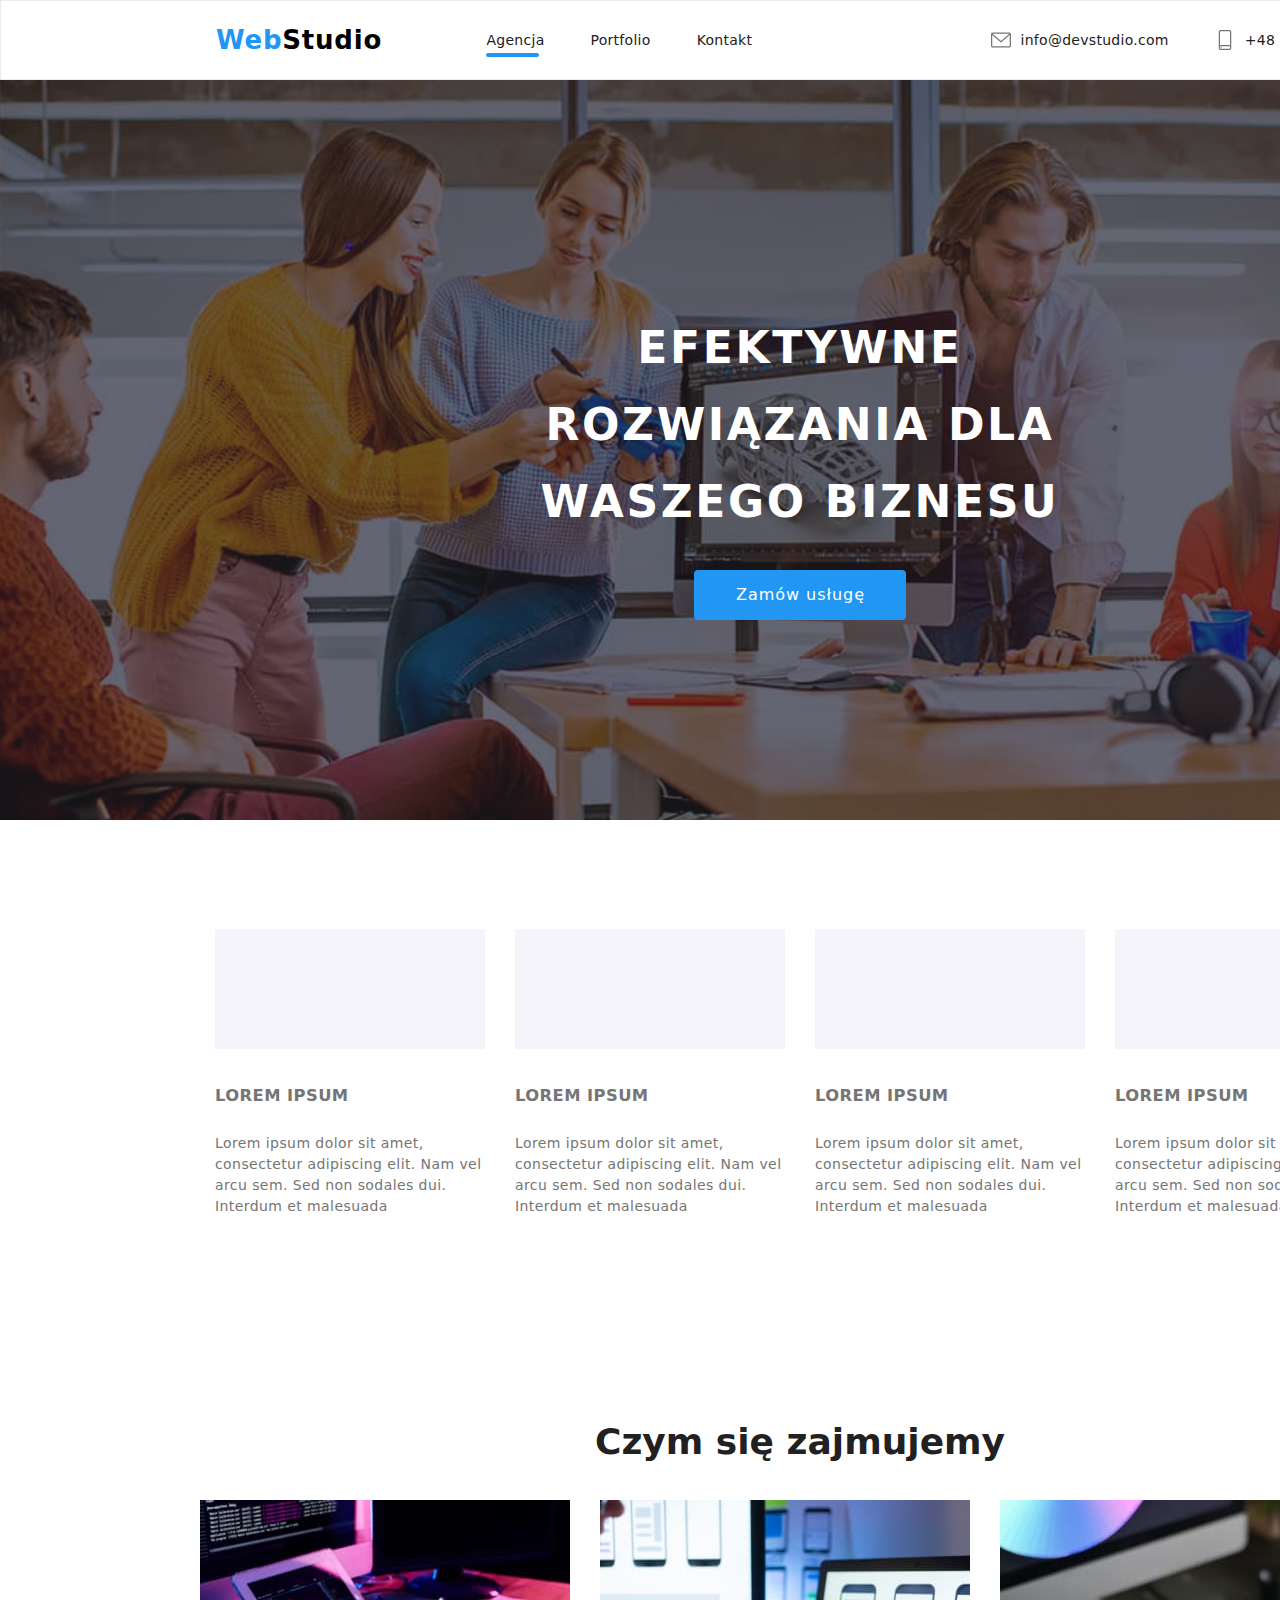
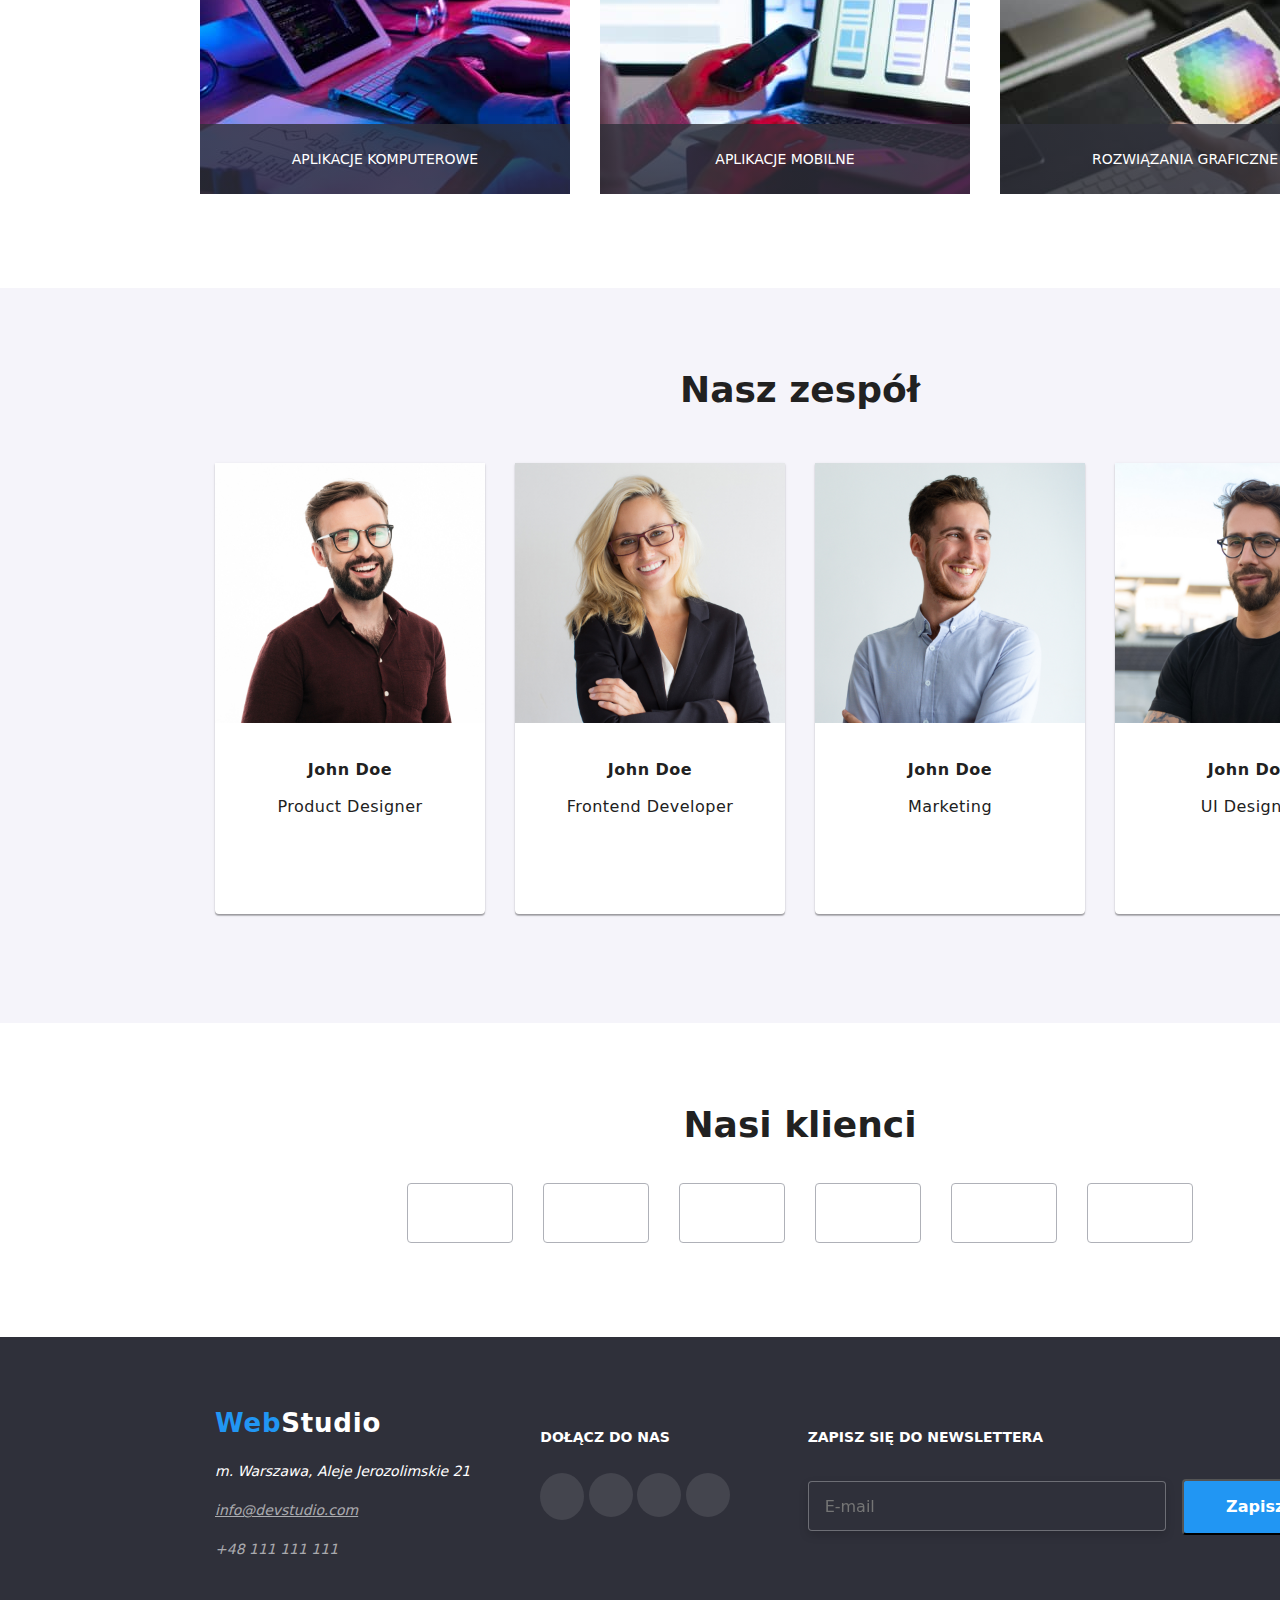
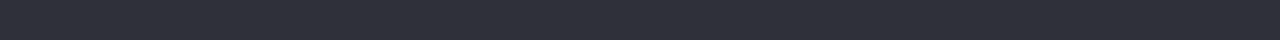
==== commit 1a1d9522: "hw7 modal finished" ====
--- a/index.html
+++ b/index.html
@@ -26,30 +26,30 @@
   <body>
     <header>
       <div class="navbar">
-        <div class="navbar__logo">
-          <a href="./index.html" class="navbar__logo-link"
-            ><span class="navbar__logo-color">Web</span>Studio</a
+        <div class="logo">
+          <a href="./index.html" class="logo-link"
+            ><span class="logo-link__logo-color">Web</span>Studio</a
           >
         </div>
 
-        <nav class="navbar__navigation-links">
-          <a class="navbar__top-link active" href="./index.html">Agencja</a>
-          <a class="navbar__top-link" href="./portfolio.html">Portfolio</a>
-          <a class="navbar__top-link" href="./kontakt">Kontakt</a>
+        <nav class="navigation-links">
+          <a class="navigation-links__top-link active" href="./index.html">Agencja</a>
+          <a class="navigation-links__top-link" href="./portfolio.html">Portfolio</a>
+          <a class="navigation-links__top-link" href="./kontakt">Kontakt</a>
         </nav>
 
-        <div class="navbar__contact-links">
+        <div class="contact-links">
           <div>
-            <a class="navbar__top-contact" href="mailto:info@devstudio.com">
-              <svg class="navbar__contact-link--icon">
+            <a class="contact-links__top-contact" href="mailto:info@devstudio.com">
+              <svg class="contact-links__contact-link--icon">
                 <use href="./images/svg/icons.svg#icon-envelope"></use>
               </svg>
               info@devstudio.com</a
             >
           </div>
           <div>
-            <a class="navbar__top-contact" href="tel:0048111111111">
-              <svg class="navbar__contact-link--icon">
+            <a class="contact-links__top-contact" href="tel:0048111111111">
+              <svg class="contact-links__contact-link--icon">
                 <use href="./images/svg/icons.svg#icon-smartphone"></use>
               </svg>
               +48 111 111 111</a
@@ -433,7 +433,7 @@
 
     <div class="backdrop is-hidden" data-modal>
       <div class="modal">
-        <button type="button" class="modal__button-close" data-modal-close>
+        <button type="button" class="button-close" data-modal-close>
           <svg height="11px" width="11px">
             <use href="./images/svg/icons.svg#icon-cross"></use>
           </svg>
@@ -445,11 +445,11 @@
           <div class="modal__rubric">
             <p>Imie</p>
             <label class="modal__box">
-              <svg class="modal__icon" height="12px" width="12px">
+              <svg class="modal__box--icon" height="12px" width="12px">
                 <use href="./images/svg/icons.svg#icon-name"></use>
               </svg>
               <input
-                class="modal__row"
+                class="modal__box--row"
                 type="text"
                 name="name"
                 placeholder="Grzegorz Brzęczyszczykiewicz"
@@ -460,26 +460,26 @@
           <div class="modal__rubric">
             <p>Telefon</p>
             <label class="modal__box">
-              <svg class="modal__icon" height="13px" width="13px">
+              <svg class="modal__box--icon" height="13px" width="13px">
                 <use href="./images/svg/icons.svg#icon-tel"></use>
               </svg>
-              <input class="modal__row" type="tel" name="tel" />
+              <input class="modal__box--row" type="tel" name="tel" />
             </label>
           </div>
 
           <div class="modal__rubric">
             <p>Email</p>
             <label class="modal__box">
-              <svg class="modal__icon" height="12px" width="15px">
+              <svg class="modal__box--icon" height="12px" width="15px">
                 <use href="./images/svg/icons.svg#icon-email"></use>
               </svg>
-              <input class="modal__row" type="email" name="E-mail" />
+              <input class="modal__box--row" type="email" name="E-mail" />
             </label>
           </div>
 
-          <div class="modal__comment-rubric">
+          <div class="comment-rubric">
             <p>Komentarz</p>
-            <label class="modal__comment">
+            <label class="comment-rubric__comment">
               <textarea
                 name="feedback"
                 rows="6"
@@ -489,22 +489,22 @@
           </div>
 
           <div>
-            <label class="modal__law-rules">
-              <div class="modal__checkbox-frame">
-                <input class="modal__checkbox" type="checkbox" />
-                <svg class="modal__check-sign">
+            <label class="law-rules">
+              <div class="law-rules__checkbox-frame">
+                <input class="law-rules__checkbox-frame--checkbox" type="checkbox" />
+                <svg class="law-rules__checkbox-frame--check-sign">
                   <use href="./images/svg/icons.svg#icon-done"></use>
                 </svg>
               </div>
-              <span class="modal__text-field">
+              <span class="law-rules__text-field">
                 Oświadczam iż akceptuję
-                <a class="modal__law-link" href="">Regulamin</a> i
-                <a class="modal__law-link" href="">Politykę Prywatności</a>
+                <a class="law-rules__text-field--law-link" href="">Regulamin</a> i
+                <a class="law-rules__text-field--law-link" href="">Politykę Prywatności</a>
               </span>
             </label>
           </div>
 
-          <button type="submit" class="modal__send-button">
+          <button type="submit" class="send-button">
             <b>Wyślij</b>
           </button>
         </form>
@@ -513,15 +513,3 @@
     <script src="./js/modal.js"></script>
   </body>
 </html>
-
-.navbar__box { display: flex; flex-direction: row; align-items: center; }
-.navbar__logo a { display: flex; align-items: center; text-decoration: none;
-margin-left: 215px; } .navbar__logo-link { text-decoration: none; font-weight:
-700; font-size: 26px; line-height: 2em; letter-spacing: 0.03em; color:
-$logo-black-font-color; .navbar__logo-color { color: $brand-color; } } /*
-Navigation links */ .navbar__nav-links { display: flex; flex-direction: row;
-align-items: flex-end; column-gap: 46px; font-weight: 500; letter-spacing:
-0.02em; margin: 0; padding-left: 93px; & .active::after { position: absolute;
-content: ""; display: block; width: 53px; height: 4px; border-radius: 4px;
-background-color: $brand-color; margin-top: 5px; margin-bottom: 0; } & a {
-color: $main-font-color; } }
--- a/css/main.min.css
+++ b/css/main.min.css
@@ -1 +1 @@
-.projects__buttons li,.projects__card .projects__overlay,.projects__card,.modal__form .modal__send-button,.modal__form .modal__comment-rubric .modal__comment textarea,.modal__form .modal__rubric .modal__box .modal__row,.modal__form .modal__rubric .modal__box,.modal,.foot-newsletter .foot-newsletter__button,.foot-newsletter .foot-newsletter__email,.foot-join-us .foot-join-us__footer-icons,.foot-logo-contact a.foot-logo-contact__contact-link,.section-clients .section-clients__logos .section-clients__icons,.member-profile .member-profile__icons-media,.navbar__contact-links .navbar__top-contact .navbar__contact-link--icon,.navbar__contact-links .navbar__top-contact,.navbar__navigation-links .navbar__top-link{-webkit-transition-property:fill,background-color,border-color;transition-property:fill,background-color,border-color;-webkit-transition-duration:250ms;transition-duration:250ms;-webkit-transition-timing-function:cubic-bezier(0.4, 0, 0.2, 1);transition-timing-function:cubic-bezier(0.4, 0, 0.2, 1);-webkit-transition-delay:0;transition-delay:0}.navbar{display:-webkit-box;display:-ms-flexbox;display:flex;-webkit-box-orient:horizontal;-webkit-box-direction:normal;-ms-flex-direction:row;flex-direction:row;-webkit-box-pack:justify;-ms-flex-pack:justify;justify-content:space-between;-webkit-box-align:center;-ms-flex-align:center;align-items:center;height:80px;border:1px solid #ececec;margin:0}.navbar__logo a{display:-webkit-box;display:-ms-flexbox;display:flex;-webkit-box-align:center;-ms-flex-align:center;align-items:center;text-decoration:none;margin-left:215px}.navbar__logo-link{text-decoration:none;font-weight:700;font-size:26px;line-height:2em;letter-spacing:.03em;color:#000}.navbar__logo-link .navbar__logo-color{color:#2196f3}.navbar__navigation-links{display:-webkit-box;display:-ms-flexbox;display:flex;-webkit-box-orient:horizontal;-webkit-box-direction:normal;-ms-flex-direction:row;flex-direction:row;-webkit-box-align:end;-ms-flex-align:end;align-items:flex-end;-webkit-column-gap:46px;-moz-column-gap:46px;column-gap:46px;font-weight:500;letter-spacing:.02em;margin:0;padding-left:93px}.navbar__navigation-links .active::after{position:absolute;content:"";display:block;width:53px;height:4px;border-radius:4px;background-color:#2196f3;margin-top:5px;margin-bottom:0}.navbar__navigation-links a{color:#212121;text-decoration:none}.navbar__navigation-links a:hover{color:#2196f3}.navbar__navigation-links .navbar__top-link{text-decoration:none;color:#212121}.navbar__navigation-links .navbar__top-link:hover{color:#2196f3}.navbar__navigation-links .navbar__top-link:active{color:#2196f3}.navbar__contact-links{display:-webkit-box;display:-ms-flexbox;display:flex;padding:0px 227px;-webkit-column-gap:46px;-moz-column-gap:46px;column-gap:46px;font-weight:500;letter-spacing:.02em}.navbar__contact-links a{display:-webkit-box;display:-ms-flexbox;display:flex;-webkit-box-align:center;-ms-flex-align:center;align-items:center;color:#212121}.navbar__contact-links .navbar__top-contact{text-decoration:none;color:#212121}.navbar__contact-links .navbar__top-contact:hover{color:#2196f3}.navbar__contact-links .navbar__top-contact:active{color:#2196f3}.navbar__contact-links .navbar__top-contact:hover .navbar__contact-link--icon{fill:#2196f3}.navbar__contact-links .navbar__top-contact .navbar__contact-link--icon{display:-webkit-inline-box;display:-ms-inline-flexbox;display:inline-flex;-webkit-box-orient:horizontal;-webkit-box-direction:normal;-ms-flex-direction:row;flex-direction:row;margin-right:10px;height:30px;width:20px;fill:#212121}.heading{display:-webkit-box;display:-ms-flexbox;display:flex;-webkit-box-orient:vertical;-webkit-box-direction:normal;-ms-flex-direction:column;flex-direction:column;-webkit-box-align:center;-ms-flex-align:center;align-items:center;margin:0 auto;background:#2f303a;padding:200px 452px 200px 452px;background-image:-webkit-gradient(linear, left top, left bottom, from(rgba(47, 48, 58, 0.4)), to(rgba(47, 48, 58, 0.4))),url("../images/main-page/backgroud-picture.jpg");background-image:linear-gradient(to bottom, rgba(47, 48, 58, 0.4), rgba(47, 48, 58, 0.4)),url("../images/main-page/backgroud-picture.jpg");background-repeat:no-repeat;background-position:center;background-size:cover;width:100%}.heading .heading__text{display:-webkit-box;display:-ms-flexbox;display:flex;-webkit-box-pack:center;-ms-flex-pack:center;justify-content:center}.heading__button{padding:10px 41px 10px 42px;letter-spacing:.06em;border-radius:4px;border:none;font-size:16px;line-height:1.87em;background-color:#2196f3;color:#fff;cursor:pointer}.section-advanteges{line-height:1.5em;letter-spacing:.03em;text-decoration:none;color:#757575}.section-advanteges__list-of-blocks{display:-webkit-box;display:-ms-flexbox;display:flex;-webkit-box-orient:horizontal;-webkit-box-direction:normal;-ms-flex-direction:row;flex-direction:row;-webkit-box-pack:center;-ms-flex-pack:center;justify-content:center}.section-advanteges__block{margin:15px;width:270px}.section-advanteges__block .section-advantages__image{display:-webkit-box;display:-ms-flexbox;display:flex;-webkit-box-pack:center;-ms-flex-pack:center;justify-content:center;-webkit-box-align:center;-ms-flex-align:center;align-items:center;height:120px;width:270px;background-color:#f5f4fa}.section-advanteges__block .section-advantages__image .section-advantages__image--svg{height:70px;width:70px}.workscope{display:-webkit-box;display:-ms-flexbox;display:flex;-webkit-box-orient:vertical;-webkit-box-direction:normal;-ms-flex-direction:column;flex-direction:column;width:1200px;margin:0 auto}.workscope .workscope__list{display:-webkit-box;display:-ms-flexbox;display:flex;-webkit-box-orient:horizontal;-webkit-box-direction:normal;-ms-flex-direction:row;flex-direction:row;-webkit-column-gap:30px;-moz-column-gap:30px;column-gap:30px}.workscope .workscope__list .workscope__computers--image{display:-webkit-box;display:-ms-flexbox;display:flex;-webkit-box-orient:vertical;-webkit-box-direction:normal;-ms-flex-direction:column;flex-direction:column;-webkit-box-pack:end;-ms-flex-pack:end;justify-content:flex-end;width:370px;height:294px;background-image:url("../images/main-page/workscope__computers.jpg");background-repeat:no-repeat;background-position:center;background-size:cover}.workscope .workscope__list .workscope__gradient{display:-webkit-box;display:-ms-flexbox;display:flex;-webkit-box-orient:horizontal;-webkit-box-direction:normal;-ms-flex-direction:row;flex-direction:row;-webkit-box-pack:center;-ms-flex-pack:center;justify-content:center;-webkit-box-align:center;-ms-flex-align:center;align-items:center;width:100%;height:70px;color:#fff;background-image:-webkit-gradient(linear, left top, left bottom, from(rgba(47, 48, 58, 0.8)), to(rgba(47, 48, 58, 0.8)));background-image:linear-gradient(to bottom, rgba(47, 48, 58, 0.8), rgba(47, 48, 58, 0.8))}.workscope .workscope__list .workscope__gradient p{display:-webkit-box;display:-ms-flexbox;display:flex;-webkit-box-orient:horizontal;-webkit-box-direction:normal;-ms-flex-direction:row;flex-direction:row;-webkit-box-align:center;-ms-flex-align:center;align-items:center;text-transform:uppercase}.workscope .workscope__list .workscope__mobile--image{display:-webkit-box;display:-ms-flexbox;display:flex;-webkit-box-orient:vertical;-webkit-box-direction:normal;-ms-flex-direction:column;flex-direction:column;-webkit-box-pack:end;-ms-flex-pack:end;justify-content:flex-end;width:370px;height:294px;background-image:url("../images/main-page/workscope__mobile.jpg");background-repeat:no-repeat;background-position:center;background-size:cover}.workscope .workscope__list .workscope__gradient{display:-webkit-box;display:-ms-flexbox;display:flex;-webkit-box-orient:horizontal;-webkit-box-direction:normal;-ms-flex-direction:row;flex-direction:row;-webkit-box-pack:center;-ms-flex-pack:center;justify-content:center;-webkit-box-align:center;-ms-flex-align:center;align-items:center;width:100%;height:70px;color:#fff;background-image:-webkit-gradient(linear, left top, left bottom, from(rgba(47, 48, 58, 0.8)), to(rgba(47, 48, 58, 0.8)));background-image:linear-gradient(to bottom, rgba(47, 48, 58, 0.8), rgba(47, 48, 58, 0.8))}.workscope .workscope__list .workscope__gradient p{display:-webkit-box;display:-ms-flexbox;display:flex;-webkit-box-orient:horizontal;-webkit-box-direction:normal;-ms-flex-direction:row;flex-direction:row;-webkit-box-align:center;-ms-flex-align:center;align-items:center;text-transform:uppercase}.workscope .workscope__list .workscope__graphic--image{display:-webkit-box;display:-ms-flexbox;display:flex;-webkit-box-orient:vertical;-webkit-box-direction:normal;-ms-flex-direction:column;flex-direction:column;-webkit-box-pack:end;-ms-flex-pack:end;justify-content:flex-end;width:370px;height:294px;background-image:url("../images/main-page/workscope__graphic.jpg");background-repeat:no-repeat;background-position:center;background-size:cover}.workscope .workscope__list .workscope__gradient{display:-webkit-box;display:-ms-flexbox;display:flex;-webkit-box-orient:horizontal;-webkit-box-direction:normal;-ms-flex-direction:row;flex-direction:row;-webkit-box-pack:center;-ms-flex-pack:center;justify-content:center;-webkit-box-align:center;-ms-flex-align:center;align-items:center;width:100%;height:70px;color:#fff;background-image:-webkit-gradient(linear, left top, left bottom, from(rgba(47, 48, 58, 0.8)), to(rgba(47, 48, 58, 0.8)));background-image:linear-gradient(to bottom, rgba(47, 48, 58, 0.8), rgba(47, 48, 58, 0.8))}.workscope .workscope__list .workscope__gradient p{display:-webkit-box;display:-ms-flexbox;display:flex;-webkit-box-orient:horizontal;-webkit-box-direction:normal;-ms-flex-direction:row;flex-direction:row;-webkit-box-align:center;-ms-flex-align:center;align-items:center;text-transform:uppercase}.section-crew{display:-webkit-box;display:-ms-flexbox;display:flex;-webkit-box-orient:vertical;-webkit-box-direction:normal;-ms-flex-direction:column;flex-direction:column;-webkit-box-pack:center;-ms-flex-pack:center;justify-content:center;-webkit-box-align:center;-ms-flex-align:center;align-items:center;margin:0 auto;background:#f5f4fa}.section-crew li{display:-webkit-inline-box;display:-ms-inline-flexbox;display:inline-flex;list-style:none;-webkit-box-align:center;-ms-flex-align:center;align-items:center}.section-crew .section-crew__list-of-members{display:-webkit-box;display:-ms-flexbox;display:flex;-webkit-box-orient:horizontal;-webkit-box-direction:normal;-ms-flex-direction:row;flex-direction:row}.member-profile{text-align:center;margin:15px;font-size:16px;line-height:1.37em;letter-spacing:.03em;background:#fff;-webkit-box-shadow:0px 1px 3px rgba(0,0,0,.12),0px 1px 1px rgba(0,0,0,.14),0px 2px 1px rgba(0,0,0,.2);box-shadow:0px 1px 3px rgba(0,0,0,.12),0px 1px 1px rgba(0,0,0,.14),0px 2px 1px rgba(0,0,0,.2);border-radius:0px 0px 4px 4px}.member-profile .member-profile__caption{margin-bottom:30px}.member-profile .member-profile__icons-media{display:-webkit-box;display:-ms-flexbox;display:flex;-webkit-box-align:center;-ms-flex-align:center;align-items:center;cursor:pointer;border-radius:50%;fill:#afb1b8}.member-profile .member-profile__icons-media:hover{background-color:#2196f3;fill:#fff}.member-profile .member-profile__icons-media .member-profile__icons--svg-media{padding:11px}.section-clients{padding-bottom:94px}.section-clients .section-clients__logos{display:-webkit-box;display:-ms-flexbox;display:flex;-webkit-box-orient:horizontal;-webkit-box-direction:normal;-ms-flex-direction:row;flex-direction:row;-webkit-box-pack:center;-ms-flex-pack:center;justify-content:center;-webkit-box-align:center;-ms-flex-align:center;align-items:center;-webkit-column-gap:30px;-moz-column-gap:30px;column-gap:30px}.section-clients .section-clients__logos .section-clients__icons{display:-webkit-inline-box;display:-ms-inline-flexbox;display:inline-flex;-ms-flex-wrap:wrap;flex-wrap:wrap;padding:8px;border:1px solid;border-radius:4px;cursor:pointer;border-color:#afb1b8;fill:#afb1b8}.section-clients .section-clients__logos .section-clients__icons:hover{fill:#2196f3;border-color:#2196f3}.section-foot{display:-webkit-box;display:-ms-flexbox;display:flex;-webkit-box-orient:horizontal;-webkit-box-direction:normal;-ms-flex-direction:row;flex-direction:row;-webkit-box-pack:start;-ms-flex-pack:start;justify-content:start;-webkit-box-align:center;-ms-flex-align:center;align-items:center;text-decoration:none;background:#2f303a}.foot-logo-contact{display:-webkit-box;display:-ms-flexbox;display:flex;-webkit-box-orient:vertical;-webkit-box-direction:normal;-ms-flex-direction:column;flex-direction:column;padding:60px 60px;padding-left:215px;padding-right:70px}.foot-logo-contact p{padding-bottom:9px}.foot-logo-contact .foot-logo-contact__logo-link{text-decoration:none;font-weight:700;font-size:26px;line-height:2em;letter-spacing:.03em;color:#fff}.foot-logo-contact .foot-logo-contact__logo-link .foot-logo-contact__logo-color{color:#2196f3}.foot-logo-contact a.foot-logo-contact__contact-link{color:rgba(255,255,255,.6);text-decoration:none}.foot-logo-contact a.foot-logo-contact__contact-link:hover{color:#2196f3}.foot-logo-contact a.foot-logo-contact__contact-link:active{color:#2196f3}.foot-join-us{display:-webkit-box;display:-ms-flexbox;display:flex;-webkit-box-orient:vertical;-webkit-box-direction:normal;-ms-flex-direction:column;flex-direction:column;-webkit-box-align:start;-ms-flex-align:start;align-items:flex-start;padding-top:72px;padding-bottom:100px;color:#fff;text-transform:uppercase}.foot-join-us .foot-join-us__footer-icons{display:-webkit-inline-box;display:-ms-inline-flexbox;display:inline-flex;-webkit-box-orient:horizontal;-webkit-box-direction:normal;-ms-flex-direction:row;flex-direction:row;-webkit-box-align:center;-ms-flex-align:center;align-items:center;border-radius:50%;cursor:pointer;fill:#fff;background-color:rgba(255,255,255,.1)}.foot-join-us .foot-join-us__footer-icons:hover{background-color:#2196f3}.foot-join-us .foot-join-us__footer-icons .foot-join-us__footer-icons--svg-media{padding:11px}.foot-newsletter{display:-webkit-box;display:-ms-flexbox;display:flex;-webkit-box-orient:vertical;-webkit-box-direction:normal;-ms-flex-direction:column;flex-direction:column;padding-top:72px;padding-bottom:100px;padding-left:78px;background-color:#2f303a}.foot-newsletter p{text-transform:uppercase;padding-bottom:20px;color:#fff}.foot-newsletter .foot-newsletter__email{display:inline;background-color:#2f303a;border:1px solid rgba(255,255,255,.3);border-radius:4px;height:50px;padding-left:16px;margin-right:12px;width:358px;font-size:16px;-webkit-filter:drop-shadow(0px 4px 4px rgba(0, 0, 0, 0.15));filter:drop-shadow(0px 4px 4px rgba(0, 0, 0, 0.15))}.foot-newsletter .foot-newsletter__email:hover{border-color:#2196f3}.foot-newsletter .foot-newsletter__button{display:-webkit-inline-box;display:-ms-inline-flexbox;display:inline-flex;-webkit-box-align:center;-ms-flex-align:center;align-items:center;-webkit-box-pack:center;-ms-flex-pack:center;justify-content:center;padding-left:42px;background-color:#2196f3;color:#fff;border-radius:4px;font-size:16px}.foot-newsletter .foot-newsletter__button:hover{-webkit-box-shadow:0px 4px 4px rgba(0,0,0,.15);box-shadow:0px 4px 4px rgba(0,0,0,.15);cursor:pointer}.foot-newsletter .foot-newsletter__button .foot-newsletter__button--icon-send{margin:13px 28px 13px 24px;fill:#fff}.backdrop{position:fixed;left:0;top:0;width:100%;height:100%;background-color:rgba(0,0,0,.1)}.modal{position:absolute;top:50%;left:50%;-webkit-transform:translate(-50%, -50%);transform:translate(-50%, -50%);width:528px;min-height:581px;border-radius:4px;background-color:#fff}.modal:hover{-webkit-box-shadow:0px 1px 3px rgba(0,0,0,.12),0px 1px 1px rgba(0,0,0,.14),0px 2px 1px rgba(0,0,0,.2);box-shadow:0px 1px 3px rgba(0,0,0,.12),0px 1px 1px rgba(0,0,0,.14),0px 2px 1px rgba(0,0,0,.2)}.modal__button-close{position:absolute;top:8px;right:8px;width:30px;height:30px;background-color:#fff;fill:#000;border:1px solid rgba(0,0,0,.1);border-radius:50%;cursor:pointer}.is-hidden{opacity:0;visibility:hidden;pointer-events:none;-webkit-transform:translateX(-50%) translateY(-50%) scale(0) rotate(0deg) skew(40deg, 40deg);transform:translateX(-50%) translateY(-50%) scale(0) rotate(0deg) skew(40deg, 40deg)}.modal__form{display:-webkit-box;display:-ms-flexbox;display:flex;-webkit-box-orient:vertical;-webkit-box-direction:normal;-ms-flex-direction:column;flex-direction:column;padding-left:40px}.modal__form .modal__form-title{display:-webkit-box;display:-ms-flexbox;display:flex;-webkit-box-align:center;-ms-flex-align:center;align-items:center;-webkit-box-pack:center;-ms-flex-pack:center;justify-content:center;padding:40px 40px 30px 40px;font-size:20px;line-height:23px}.modal__form .modal__rubric{display:-webkit-box;display:-ms-flexbox;display:flex;-webkit-box-orient:vertical;-webkit-box-direction:normal;-ms-flex-direction:column;flex-direction:column}.modal__form .modal__rubric p{padding-left:40px;padding-bottom:4px;font-size:12px;line-height:14px;letter-spacing:.01em;color:#757575}.modal__form .modal__rubric .modal__box{display:-webkit-box;display:-ms-flexbox;display:flex;-webkit-box-orient:horizontal;-webkit-box-direction:normal;-ms-flex-direction:row;flex-direction:row;-webkit-box-align:center;-ms-flex-align:center;align-items:center;padding-left:15px;width:448px;height:40px;border:1px solid rgba(33,33,33,.2);border-radius:4px;margin-left:40px;margin-bottom:28px}.modal__form .modal__rubric .modal__box:hover{border-color:#2196f3;fill:#2196f3}.modal__form .modal__rubric .modal__box .modal__icon{display:-webkit-inline-box;display:-ms-inline-flexbox;display:inline-flex;border:none;margin-right:15px}.modal__form .modal__rubric .modal__box .modal__row{display:-webkit-inline-box;display:-ms-inline-flexbox;display:inline-flex;cursor:text;width:100%;height:100%;border:none}.modal__form .modal__rubric .modal__box .modal__row:hover{border-color:#fff}.modal__form .modal__rubric .modal__box .modal__row:focus{border-color:#fff}.modal__form .modal__comment-rubric{display:-webkit-box;display:-ms-flexbox;display:flex;-webkit-box-orient:vertical;-webkit-box-direction:normal;-ms-flex-direction:column;flex-direction:column}.modal__form .modal__comment-rubric p{padding-left:40px;padding-bottom:4px;font-size:12px;line-height:14px;letter-spacing:.01em;color:#757575}.modal__form .modal__comment-rubric .modal__comment{display:-webkit-box;display:-ms-flexbox;display:flex;-webkit-box-orient:horizontal;-webkit-box-direction:normal;-ms-flex-direction:row;flex-direction:row;-webkit-box-align:center;-ms-flex-align:center;align-items:center;-webkit-box-pack:start;-ms-flex-pack:start;justify-content:flex-start;margin-left:40px}.modal__form .modal__comment-rubric .modal__comment textarea{resize:none;height:120px;width:448px;padding:12px 16px 12px 16px;border:1px solid rgba(33,33,33,.2);border-radius:4px}.modal__form .modal__comment-rubric .modal__comment textarea:hover{border-color:#2196f3}.modal__form .modal__send-button{border:none;padding:10px 76px 10px 76px;margin:30px 164px 40px 164px;background-color:#2196f3;color:#fff;border-radius:4px;font-size:16px;line-height:30px}.modal__form .modal__send-button:hover{-webkit-box-shadow:0px 4px 4px rgba(0,0,0,.15);box-shadow:0px 4px 4px rgba(0,0,0,.15);cursor:pointer}.modal__checkbox:checked~.modal__check-sign{background-color:#2196f3;fill:#fff;visibility:visible}.modal__law-rules{display:block;position:relative;cursor:pointer;margin-top:25px;margin-left:54px;margin-right:7px}.modal__law-rules p :not(a.modal__law-link){color:#757575}.modal__law-rules .modal__checkbox-frame{position:absolute;display:block;border:1px solid #212121;border-radius:2px;height:17px;width:18px}.modal__law-rules .modal__checkbox-frame .modal__check-sign{position:absolute;top:0;left:0;width:16px;height:15px;visibility:hidden}.modal__law-rules .modal__checkbox-frame .modal__checkbox{position:absolute;display:block;opacity:0;cursor:pointer;height:0;width:0}.modal__law-rules .modal__text-field{padding-left:20px}.modal__law-rules .modal__text-field a.modal__law-link{color:#2196f3;text-decoration:underline}.projects{display:-webkit-box;display:-ms-flexbox;display:flex;-webkit-box-orient:vertical;-webkit-box-direction:normal;-ms-flex-direction:column;flex-direction:column}.projects__list{display:-webkit-box;display:-ms-flexbox;display:flex;-webkit-box-orient:horizontal;-webkit-box-direction:normal;-ms-flex-direction:row;flex-direction:row;-webkit-column-gap:30px;-moz-column-gap:30px;column-gap:30px}.projects__card{display:-webkit-box;display:-ms-flexbox;display:flex;-webkit-box-orient:vertical;-webkit-box-direction:normal;-ms-flex-direction:column;flex-direction:column;-webkit-box-align:start;-ms-flex-align:start;align-items:flex-start;margin-bottom:50px;border:1px solid #eee;position:relative;overflow:hidden;cursor:pointer}.projects__card:hover{-webkit-box-shadow:0px 1px 1px rgba(0,0,0,.12),0px 4px 4px rgba(0,0,0,.06),1px 4px 6px rgba(0,0,0,.16);box-shadow:0px 1px 1px rgba(0,0,0,.12),0px 4px 4px rgba(0,0,0,.06),1px 4px 6px rgba(0,0,0,.16)}.projects__card:hover .projects__overlay{-webkit-transform:translateY(0);transform:translateY(0);background-color:rgba(33,150,243,.9)}.projects__card .projects__note{width:100%;height:100%;z-index:4;background-color:#fff}.projects__card .projects__note .projects__title{margin-bottom:20px;padding-left:24px}.projects__card .projects__overlay{position:absolute;top:0;left:0;width:100%;height:100%;z-index:1;-webkit-transform:translateY(100%);transform:translateY(100%)}.projects__card .projects__overlay p{padding:10px;font-size:18px;color:#fff;letter-spacing:.03em;line-height:28px}.projects__buttons{margin-left:310px;margin-right:318px;margin-bottom:50px}.projects__buttons li{display:inline-block;margin-left:8px;border:none;text-decoration:none;color:#fff}.projects__button{padding:6px 22px 6px 22px;border:none;border-radius:4px;text-align:center;line-height:1.62em;letter-spacing:.03em;cursor:pointer}.projects__button:hover{background-color:#2196f3;color:#fff;border-color:#2196f3;border:0px;-webkit-box-shadow:0px 3px 1px rgba(0,0,0,.1),0px 1px 2px rgba(0,0,0,.08),0px 2px 2px rgba(0,0,0,.12);box-shadow:0px 3px 1px rgba(0,0,0,.1),0px 1px 2px rgba(0,0,0,.08),0px 2px 2px rgba(0,0,0,.12)}*{-webkit-box-sizing:border-box;box-sizing:border-box}body{color:#212121;font-size:14px;line-height:16px;min-height:100%;width:1600px;margin:0 auto}section{padding-top:94px;padding-bottom:94px}ul{list-style-type:none;padding-left:0}h1{text-transform:uppercase;letter-spacing:.06em;text-align:center;font-weight:900;font-size:44px;line-height:1.75em;color:#fff}h2{text-align:center;font-size:36px;padding-bottom:50px;margin:0px}h3{text-align:left;padding-bottom:10px;-webkit-text-decoration:solid;text-decoration:solid;padding-top:20px}h4{margin-top:30px;margin-bottom:10px;-webkit-text-decoration:solid;text-decoration:solid}.container{margin:0px auto;max-width:1200px}/*# sourceMappingURL=main.min.css.map */+.projects__buttons li,.projects__card .projects__overlay,.projects__card,.send-button,.comment-rubric .comment-rubric__comment textarea,.modal__rubric .modal__box .modal__box--row,.modal__rubric .modal__box,.modal,.foot-newsletter .foot-newsletter__button,.foot-newsletter .foot-newsletter__email,.foot-join-us .foot-join-us__footer-icons,.foot-logo-contact a.foot-logo-contact__contact-link,.section-clients .section-clients__logos .section-clients__icons,.member-profile .member-profile__icons-media,.contact-links .contact-links__top-contact .contact-links__contact-link--icon,.contact-links .contact-links__top-contact,.navigation-links .navigation-links__top-link{-webkit-transition-property:fill,background-color,border-color;transition-property:fill,background-color,border-color;-webkit-transition-duration:250ms;transition-duration:250ms;-webkit-transition-timing-function:cubic-bezier(0.4, 0, 0.2, 1);transition-timing-function:cubic-bezier(0.4, 0, 0.2, 1);-webkit-transition-delay:0;transition-delay:0}.navbar{display:-webkit-box;display:-ms-flexbox;display:flex;-webkit-box-orient:horizontal;-webkit-box-direction:normal;-ms-flex-direction:row;flex-direction:row;-webkit-box-pack:justify;-ms-flex-pack:justify;justify-content:space-between;-webkit-box-align:center;-ms-flex-align:center;align-items:center;height:80px;border:1px solid #ececec;margin:0}.logo a{display:-webkit-box;display:-ms-flexbox;display:flex;-webkit-box-align:center;-ms-flex-align:center;align-items:center;text-decoration:none;margin-left:215px}.logo-link{text-decoration:none;font-weight:700;font-size:26px;line-height:2em;letter-spacing:.03em;color:#000}.logo-link .logo-link__logo-color{color:#2196f3}.navigation-links{display:-webkit-box;display:-ms-flexbox;display:flex;-webkit-box-orient:horizontal;-webkit-box-direction:normal;-ms-flex-direction:row;flex-direction:row;-webkit-box-align:end;-ms-flex-align:end;align-items:flex-end;-webkit-column-gap:46px;-moz-column-gap:46px;column-gap:46px;font-weight:500;letter-spacing:.02em;margin:0;padding-left:93px}.navigation-links .active::after{position:absolute;content:"";display:block;width:53px;height:4px;border-radius:4px;background-color:#2196f3;margin-top:5px;margin-bottom:0}.navigation-links a{color:#212121;text-decoration:none}.navigation-links a:hover{color:#2196f3}.navigation-links .navigation-links__top-link{text-decoration:none;color:#212121}.navigation-links .navigation-links__top-link:hover{color:#2196f3}.navigation-links .navigation-links__top-link:active{color:#2196f3}.contact-links{display:-webkit-box;display:-ms-flexbox;display:flex;padding:0px 227px;-webkit-column-gap:46px;-moz-column-gap:46px;column-gap:46px;font-weight:500;letter-spacing:.02em}.contact-links a{display:-webkit-box;display:-ms-flexbox;display:flex;-webkit-box-align:center;-ms-flex-align:center;align-items:center;color:#212121}.contact-links .contact-links__top-contact{text-decoration:none;color:#212121}.contact-links .contact-links__top-contact:hover{color:#2196f3}.contact-links .contact-links__top-contact:active{color:#2196f3}.contact-links .contact-links__top-contact:hover .contact-links__contact-link--icon{fill:#2196f3}.contact-links .contact-links__top-contact .contact-links__contact-link--icon{display:-webkit-inline-box;display:-ms-inline-flexbox;display:inline-flex;-webkit-box-orient:horizontal;-webkit-box-direction:normal;-ms-flex-direction:row;flex-direction:row;margin-right:10px;height:30px;width:20px;fill:#212121}.heading{display:-webkit-box;display:-ms-flexbox;display:flex;-webkit-box-orient:vertical;-webkit-box-direction:normal;-ms-flex-direction:column;flex-direction:column;-webkit-box-align:center;-ms-flex-align:center;align-items:center;margin:0 auto;background:#2f303a;padding:200px 452px 200px 452px;background-image:-webkit-gradient(linear, left top, left bottom, from(rgba(47, 48, 58, 0.4)), to(rgba(47, 48, 58, 0.4))),url("../images/main-page/backgroud-picture.jpg");background-image:linear-gradient(to bottom, rgba(47, 48, 58, 0.4), rgba(47, 48, 58, 0.4)),url("../images/main-page/backgroud-picture.jpg");background-repeat:no-repeat;background-position:center;background-size:cover;width:100%}.heading .heading__text{display:-webkit-box;display:-ms-flexbox;display:flex;-webkit-box-pack:center;-ms-flex-pack:center;justify-content:center}.heading__button{padding:10px 41px 10px 42px;letter-spacing:.06em;border-radius:4px;border:none;font-size:16px;line-height:1.87em;background-color:#2196f3;color:#fff;cursor:pointer}.section-advanteges{line-height:1.5em;letter-spacing:.03em;text-decoration:none;color:#757575}.section-advanteges__list-of-blocks{display:-webkit-box;display:-ms-flexbox;display:flex;-webkit-box-orient:horizontal;-webkit-box-direction:normal;-ms-flex-direction:row;flex-direction:row;-webkit-box-pack:center;-ms-flex-pack:center;justify-content:center}.section-advanteges__block{margin:15px;width:270px}.section-advanteges__block .section-advantages__image{display:-webkit-box;display:-ms-flexbox;display:flex;-webkit-box-pack:center;-ms-flex-pack:center;justify-content:center;-webkit-box-align:center;-ms-flex-align:center;align-items:center;height:120px;width:270px;background-color:#f5f4fa}.section-advanteges__block .section-advantages__image .section-advantages__image--svg{height:70px;width:70px}.workscope{display:-webkit-box;display:-ms-flexbox;display:flex;-webkit-box-orient:vertical;-webkit-box-direction:normal;-ms-flex-direction:column;flex-direction:column;width:1200px;margin:0 auto}.workscope .workscope__list{display:-webkit-box;display:-ms-flexbox;display:flex;-webkit-box-orient:horizontal;-webkit-box-direction:normal;-ms-flex-direction:row;flex-direction:row;-webkit-column-gap:30px;-moz-column-gap:30px;column-gap:30px}.workscope .workscope__list .workscope__computers--image{display:-webkit-box;display:-ms-flexbox;display:flex;-webkit-box-orient:vertical;-webkit-box-direction:normal;-ms-flex-direction:column;flex-direction:column;-webkit-box-pack:end;-ms-flex-pack:end;justify-content:flex-end;width:370px;height:294px;background-image:url("../images/main-page/workscope__computers.jpg");background-repeat:no-repeat;background-position:center;background-size:cover}.workscope .workscope__list .workscope__gradient{display:-webkit-box;display:-ms-flexbox;display:flex;-webkit-box-orient:horizontal;-webkit-box-direction:normal;-ms-flex-direction:row;flex-direction:row;-webkit-box-pack:center;-ms-flex-pack:center;justify-content:center;-webkit-box-align:center;-ms-flex-align:center;align-items:center;width:100%;height:70px;color:#fff;background-image:-webkit-gradient(linear, left top, left bottom, from(rgba(47, 48, 58, 0.8)), to(rgba(47, 48, 58, 0.8)));background-image:linear-gradient(to bottom, rgba(47, 48, 58, 0.8), rgba(47, 48, 58, 0.8))}.workscope .workscope__list .workscope__gradient p{display:-webkit-box;display:-ms-flexbox;display:flex;-webkit-box-orient:horizontal;-webkit-box-direction:normal;-ms-flex-direction:row;flex-direction:row;-webkit-box-align:center;-ms-flex-align:center;align-items:center;text-transform:uppercase}.workscope .workscope__list .workscope__mobile--image{display:-webkit-box;display:-ms-flexbox;display:flex;-webkit-box-orient:vertical;-webkit-box-direction:normal;-ms-flex-direction:column;flex-direction:column;-webkit-box-pack:end;-ms-flex-pack:end;justify-content:flex-end;width:370px;height:294px;background-image:url("../images/main-page/workscope__mobile.jpg");background-repeat:no-repeat;background-position:center;background-size:cover}.workscope .workscope__list .workscope__gradient{display:-webkit-box;display:-ms-flexbox;display:flex;-webkit-box-orient:horizontal;-webkit-box-direction:normal;-ms-flex-direction:row;flex-direction:row;-webkit-box-pack:center;-ms-flex-pack:center;justify-content:center;-webkit-box-align:center;-ms-flex-align:center;align-items:center;width:100%;height:70px;color:#fff;background-image:-webkit-gradient(linear, left top, left bottom, from(rgba(47, 48, 58, 0.8)), to(rgba(47, 48, 58, 0.8)));background-image:linear-gradient(to bottom, rgba(47, 48, 58, 0.8), rgba(47, 48, 58, 0.8))}.workscope .workscope__list .workscope__gradient p{display:-webkit-box;display:-ms-flexbox;display:flex;-webkit-box-orient:horizontal;-webkit-box-direction:normal;-ms-flex-direction:row;flex-direction:row;-webkit-box-align:center;-ms-flex-align:center;align-items:center;text-transform:uppercase}.workscope .workscope__list .workscope__graphic--image{display:-webkit-box;display:-ms-flexbox;display:flex;-webkit-box-orient:vertical;-webkit-box-direction:normal;-ms-flex-direction:column;flex-direction:column;-webkit-box-pack:end;-ms-flex-pack:end;justify-content:flex-end;width:370px;height:294px;background-image:url("../images/main-page/workscope__graphic.jpg");background-repeat:no-repeat;background-position:center;background-size:cover}.workscope .workscope__list .workscope__gradient{display:-webkit-box;display:-ms-flexbox;display:flex;-webkit-box-orient:horizontal;-webkit-box-direction:normal;-ms-flex-direction:row;flex-direction:row;-webkit-box-pack:center;-ms-flex-pack:center;justify-content:center;-webkit-box-align:center;-ms-flex-align:center;align-items:center;width:100%;height:70px;color:#fff;background-image:-webkit-gradient(linear, left top, left bottom, from(rgba(47, 48, 58, 0.8)), to(rgba(47, 48, 58, 0.8)));background-image:linear-gradient(to bottom, rgba(47, 48, 58, 0.8), rgba(47, 48, 58, 0.8))}.workscope .workscope__list .workscope__gradient p{display:-webkit-box;display:-ms-flexbox;display:flex;-webkit-box-orient:horizontal;-webkit-box-direction:normal;-ms-flex-direction:row;flex-direction:row;-webkit-box-align:center;-ms-flex-align:center;align-items:center;text-transform:uppercase}.section-crew{display:-webkit-box;display:-ms-flexbox;display:flex;-webkit-box-orient:vertical;-webkit-box-direction:normal;-ms-flex-direction:column;flex-direction:column;-webkit-box-pack:center;-ms-flex-pack:center;justify-content:center;-webkit-box-align:center;-ms-flex-align:center;align-items:center;margin:0 auto;background:#f5f4fa}.section-crew li{display:-webkit-inline-box;display:-ms-inline-flexbox;display:inline-flex;list-style:none;-webkit-box-align:center;-ms-flex-align:center;align-items:center}.section-crew .section-crew__list-of-members{display:-webkit-box;display:-ms-flexbox;display:flex;-webkit-box-orient:horizontal;-webkit-box-direction:normal;-ms-flex-direction:row;flex-direction:row}.member-profile{text-align:center;margin:15px;font-size:16px;line-height:1.37em;letter-spacing:.03em;background:#fff;-webkit-box-shadow:0px 1px 3px rgba(0,0,0,.12),0px 1px 1px rgba(0,0,0,.14),0px 2px 1px rgba(0,0,0,.2);box-shadow:0px 1px 3px rgba(0,0,0,.12),0px 1px 1px rgba(0,0,0,.14),0px 2px 1px rgba(0,0,0,.2);border-radius:0px 0px 4px 4px}.member-profile .member-profile__caption{margin-bottom:30px}.member-profile .member-profile__icons-media{display:-webkit-box;display:-ms-flexbox;display:flex;-webkit-box-align:center;-ms-flex-align:center;align-items:center;cursor:pointer;border-radius:50%;fill:#afb1b8}.member-profile .member-profile__icons-media:hover{background-color:#2196f3;fill:#fff}.member-profile .member-profile__icons-media .member-profile__icons--svg-media{padding:11px}.section-clients{padding-bottom:94px}.section-clients .section-clients__logos{display:-webkit-box;display:-ms-flexbox;display:flex;-webkit-box-orient:horizontal;-webkit-box-direction:normal;-ms-flex-direction:row;flex-direction:row;-webkit-box-pack:center;-ms-flex-pack:center;justify-content:center;-webkit-box-align:center;-ms-flex-align:center;align-items:center;-webkit-column-gap:30px;-moz-column-gap:30px;column-gap:30px}.section-clients .section-clients__logos .section-clients__icons{display:-webkit-inline-box;display:-ms-inline-flexbox;display:inline-flex;-ms-flex-wrap:wrap;flex-wrap:wrap;padding:8px;border:1px solid;border-radius:4px;cursor:pointer;border-color:#afb1b8;fill:#afb1b8}.section-clients .section-clients__logos .section-clients__icons:hover{fill:#2196f3;border-color:#2196f3}.section-foot{display:-webkit-box;display:-ms-flexbox;display:flex;-webkit-box-orient:horizontal;-webkit-box-direction:normal;-ms-flex-direction:row;flex-direction:row;-webkit-box-pack:start;-ms-flex-pack:start;justify-content:start;-webkit-box-align:center;-ms-flex-align:center;align-items:center;text-decoration:none;background:#2f303a}.foot-logo-contact{display:-webkit-box;display:-ms-flexbox;display:flex;-webkit-box-orient:vertical;-webkit-box-direction:normal;-ms-flex-direction:column;flex-direction:column;padding:60px 60px;padding-left:215px;padding-right:70px}.foot-logo-contact p{padding-bottom:9px}.foot-logo-contact .foot-logo-contact__logo-link{text-decoration:none;font-weight:700;font-size:26px;line-height:2em;letter-spacing:.03em;color:#fff}.foot-logo-contact .foot-logo-contact__logo-link .foot-logo-contact__logo-color{color:#2196f3}.foot-logo-contact a.foot-logo-contact__contact-link{color:rgba(255,255,255,.6);text-decoration:none}.foot-logo-contact a.foot-logo-contact__contact-link:hover{color:#2196f3}.foot-logo-contact a.foot-logo-contact__contact-link:active{color:#2196f3}.foot-join-us{display:-webkit-box;display:-ms-flexbox;display:flex;-webkit-box-orient:vertical;-webkit-box-direction:normal;-ms-flex-direction:column;flex-direction:column;-webkit-box-align:start;-ms-flex-align:start;align-items:flex-start;padding-top:72px;padding-bottom:100px;color:#fff;text-transform:uppercase}.foot-join-us .foot-join-us__footer-icons{display:-webkit-inline-box;display:-ms-inline-flexbox;display:inline-flex;-webkit-box-orient:horizontal;-webkit-box-direction:normal;-ms-flex-direction:row;flex-direction:row;-webkit-box-align:center;-ms-flex-align:center;align-items:center;border-radius:50%;cursor:pointer;fill:#fff;background-color:rgba(255,255,255,.1)}.foot-join-us .foot-join-us__footer-icons:hover{background-color:#2196f3}.foot-join-us .foot-join-us__footer-icons .foot-join-us__footer-icons--svg-media{padding:11px}.foot-newsletter{display:-webkit-box;display:-ms-flexbox;display:flex;-webkit-box-orient:vertical;-webkit-box-direction:normal;-ms-flex-direction:column;flex-direction:column;padding-top:72px;padding-bottom:100px;padding-left:78px;background-color:#2f303a}.foot-newsletter p{text-transform:uppercase;padding-bottom:20px;color:#fff}.foot-newsletter .foot-newsletter__email{display:inline;background-color:#2f303a;border:1px solid rgba(255,255,255,.3);border-radius:4px;height:50px;padding-left:16px;margin-right:12px;width:358px;font-size:16px;-webkit-filter:drop-shadow(0px 4px 4px rgba(0, 0, 0, 0.15));filter:drop-shadow(0px 4px 4px rgba(0, 0, 0, 0.15))}.foot-newsletter .foot-newsletter__email:hover{border-color:#2196f3}.foot-newsletter .foot-newsletter__button{display:-webkit-inline-box;display:-ms-inline-flexbox;display:inline-flex;-webkit-box-align:center;-ms-flex-align:center;align-items:center;-webkit-box-pack:center;-ms-flex-pack:center;justify-content:center;padding-left:42px;background-color:#2196f3;color:#fff;border-radius:4px;font-size:16px}.foot-newsletter .foot-newsletter__button:hover{-webkit-box-shadow:0px 4px 4px rgba(0,0,0,.15);box-shadow:0px 4px 4px rgba(0,0,0,.15);cursor:pointer}.foot-newsletter .foot-newsletter__button .foot-newsletter__button--icon-send{margin:13px 28px 13px 24px;fill:#fff}.backdrop{position:fixed;left:0;top:0;width:100%;height:100%;background-color:rgba(0,0,0,.1)}.modal{position:absolute;top:50%;left:50%;-webkit-transform:translate(-50%, -50%);transform:translate(-50%, -50%);width:528px;min-height:581px;border-radius:4px;background-color:#fff}.modal:hover{-webkit-box-shadow:0px 1px 3px rgba(0,0,0,.12),0px 1px 1px rgba(0,0,0,.14),0px 2px 1px rgba(0,0,0,.2);box-shadow:0px 1px 3px rgba(0,0,0,.12),0px 1px 1px rgba(0,0,0,.14),0px 2px 1px rgba(0,0,0,.2)}.button-close{position:absolute;top:8px;right:8px;width:30px;height:30px;background-color:#fff;fill:#000;border:1px solid rgba(0,0,0,.1);border-radius:50%;cursor:pointer}.is-hidden{opacity:0;visibility:hidden;pointer-events:none;-webkit-transform:translateX(-50%) translateY(-50%) scale(0) rotate(0deg) skew(40deg, 40deg);transform:translateX(-50%) translateY(-50%) scale(0) rotate(0deg) skew(40deg, 40deg)}.modal__form{display:-webkit-box;display:-ms-flexbox;display:flex;-webkit-box-orient:vertical;-webkit-box-direction:normal;-ms-flex-direction:column;flex-direction:column;padding-left:40px}.modal__form-title{display:-webkit-box;display:-ms-flexbox;display:flex;-webkit-box-align:center;-ms-flex-align:center;align-items:center;-webkit-box-pack:center;-ms-flex-pack:center;justify-content:center;padding:40px 40px 30px 40px;font-size:20px;line-height:23px}.modal__rubric{display:-webkit-box;display:-ms-flexbox;display:flex;-webkit-box-orient:vertical;-webkit-box-direction:normal;-ms-flex-direction:column;flex-direction:column}.modal__rubric p{padding-left:40px;padding-bottom:4px;font-size:12px;line-height:14px;letter-spacing:.01em;color:#757575}.modal__rubric .modal__box{display:-webkit-box;display:-ms-flexbox;display:flex;-webkit-box-orient:horizontal;-webkit-box-direction:normal;-ms-flex-direction:row;flex-direction:row;-webkit-box-align:center;-ms-flex-align:center;align-items:center;padding-left:15px;width:448px;height:40px;border:1px solid rgba(33,33,33,.2);border-radius:4px;margin-left:40px;margin-bottom:28px}.modal__rubric .modal__box:hover{border-color:#2196f3;fill:#2196f3}.modal__rubric .modal__box .modal__box--icon{display:-webkit-inline-box;display:-ms-inline-flexbox;display:inline-flex;border:none;margin-right:15px}.modal__rubric .modal__box .modal__box--row{display:-webkit-inline-box;display:-ms-inline-flexbox;display:inline-flex;cursor:text;width:100%;height:100%;border:none}.modal__rubric .modal__box .modal__box--row:hover{border-color:#fff}.modal__rubric .modal__box .modal__box--row:focus{border-color:#fff}.comment-rubric{display:-webkit-box;display:-ms-flexbox;display:flex;-webkit-box-orient:vertical;-webkit-box-direction:normal;-ms-flex-direction:column;flex-direction:column}.comment-rubric p{padding-left:40px;padding-bottom:4px;font-size:12px;line-height:14px;letter-spacing:.01em;color:#757575}.comment-rubric .comment-rubric__comment{display:-webkit-box;display:-ms-flexbox;display:flex;-webkit-box-orient:horizontal;-webkit-box-direction:normal;-ms-flex-direction:row;flex-direction:row;-webkit-box-align:center;-ms-flex-align:center;align-items:center;-webkit-box-pack:start;-ms-flex-pack:start;justify-content:flex-start;margin-left:40px}.comment-rubric .comment-rubric__comment textarea{resize:none;height:120px;width:448px;padding:12px 16px 12px 16px;border:1px solid rgba(33,33,33,.2);border-radius:4px}.comment-rubric .comment-rubric__comment textarea:hover{border-color:#2196f3}.checkbox:checked~.modal__check-sign{background-color:#2196f3;fill:#fff;visibility:visible}.law-rules{display:block;position:relative;cursor:pointer;margin-top:25px;margin-left:54px;margin-right:7px}.law-rules p :not(a.modal__law-link){color:#757575}.law-rules .law-rules__checkbox-frame{position:absolute;display:block;border:1px solid #212121;border-radius:2px;height:17px;width:18px}.law-rules .law-rules__checkbox-frame .law-rules__checkbox-frame--check-sign{position:absolute;top:0;left:0;width:16px;height:15px;visibility:hidden}.law-rules .law-rules__checkbox-frame .law-rules__checkbox-frame--checkbox{position:absolute;display:block;opacity:0;cursor:pointer;height:0;width:0}.law-rules .law-rules__text-field{padding-left:20px}.law-rules .law-rules__text-field a.law-rules__text-field--law-link{color:#2196f3;text-decoration:underline}.send-button{border:none;padding:10px 76px 10px 76px;margin:30px 164px 40px 164px;background-color:#2196f3;color:#fff;border-radius:4px;font-size:16px;line-height:30px}.send-button:hover{-webkit-box-shadow:0px 4px 4px rgba(0,0,0,.15);box-shadow:0px 4px 4px rgba(0,0,0,.15);cursor:pointer}.projects{display:-webkit-box;display:-ms-flexbox;display:flex;-webkit-box-orient:vertical;-webkit-box-direction:normal;-ms-flex-direction:column;flex-direction:column}.projects__list{display:-webkit-box;display:-ms-flexbox;display:flex;-webkit-box-orient:horizontal;-webkit-box-direction:normal;-ms-flex-direction:row;flex-direction:row;-webkit-column-gap:30px;-moz-column-gap:30px;column-gap:30px}.projects__card{display:-webkit-box;display:-ms-flexbox;display:flex;-webkit-box-orient:vertical;-webkit-box-direction:normal;-ms-flex-direction:column;flex-direction:column;-webkit-box-align:start;-ms-flex-align:start;align-items:flex-start;margin-bottom:50px;border:1px solid #eee;position:relative;overflow:hidden;cursor:pointer}.projects__card:hover{-webkit-box-shadow:0px 1px 1px rgba(0,0,0,.12),0px 4px 4px rgba(0,0,0,.06),1px 4px 6px rgba(0,0,0,.16);box-shadow:0px 1px 1px rgba(0,0,0,.12),0px 4px 4px rgba(0,0,0,.06),1px 4px 6px rgba(0,0,0,.16)}.projects__card:hover .projects__overlay{-webkit-transform:translateY(0);transform:translateY(0);background-color:rgba(33,150,243,.9)}.projects__card .projects__note{width:100%;height:100%;z-index:4;background-color:#fff}.projects__card .projects__note .projects__title{margin-bottom:20px;padding-left:24px}.projects__card .projects__overlay{position:absolute;top:0;left:0;width:100%;height:100%;z-index:1;-webkit-transform:translateY(100%);transform:translateY(100%)}.projects__card .projects__overlay p{padding:10px;font-size:18px;color:#fff;letter-spacing:.03em;line-height:28px}.projects__buttons{margin-left:310px;margin-right:318px;margin-bottom:50px}.projects__buttons li{display:inline-block;margin-left:8px;border:none;text-decoration:none;color:#fff}.projects__button{padding:6px 22px 6px 22px;border:none;border-radius:4px;text-align:center;line-height:1.62em;letter-spacing:.03em;cursor:pointer}.projects__button:hover{background-color:#2196f3;color:#fff;border-color:#2196f3;border:0px;-webkit-box-shadow:0px 3px 1px rgba(0,0,0,.1),0px 1px 2px rgba(0,0,0,.08),0px 2px 2px rgba(0,0,0,.12);box-shadow:0px 3px 1px rgba(0,0,0,.1),0px 1px 2px rgba(0,0,0,.08),0px 2px 2px rgba(0,0,0,.12)}*{-webkit-box-sizing:border-box;box-sizing:border-box}body{color:#212121;font-size:14px;line-height:16px;min-height:100%;width:1600px;margin:0 auto}section{padding-top:94px;padding-bottom:94px}ul{list-style-type:none;padding-left:0}h1{text-transform:uppercase;letter-spacing:.06em;text-align:center;font-weight:900;font-size:44px;line-height:1.75em;color:#fff}h2{text-align:center;font-size:36px;padding-bottom:50px;margin:0px}h3{text-align:left;padding-bottom:10px;-webkit-text-decoration:solid;text-decoration:solid;padding-top:20px}h4{margin-top:30px;margin-bottom:10px;-webkit-text-decoration:solid;text-decoration:solid}.container{margin:0px auto;max-width:1200px}/*# sourceMappingURL=main.min.css.map */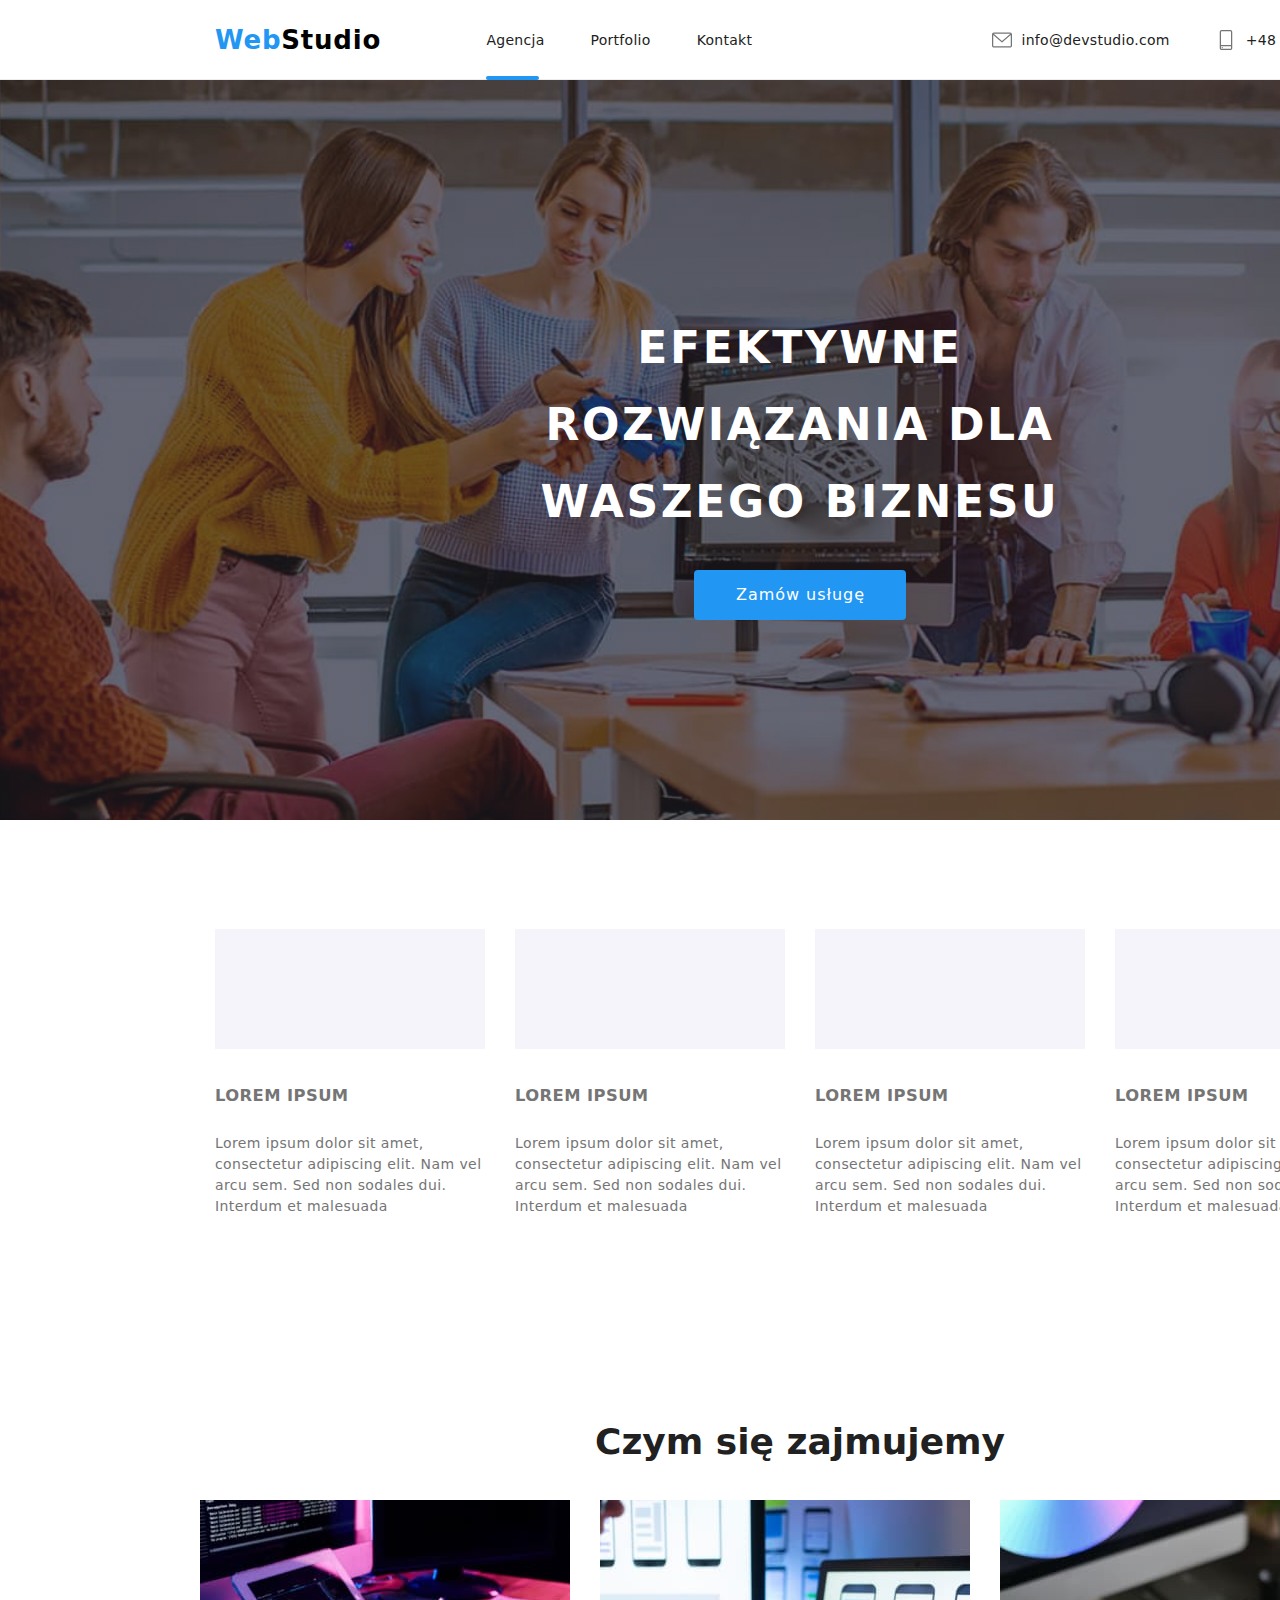
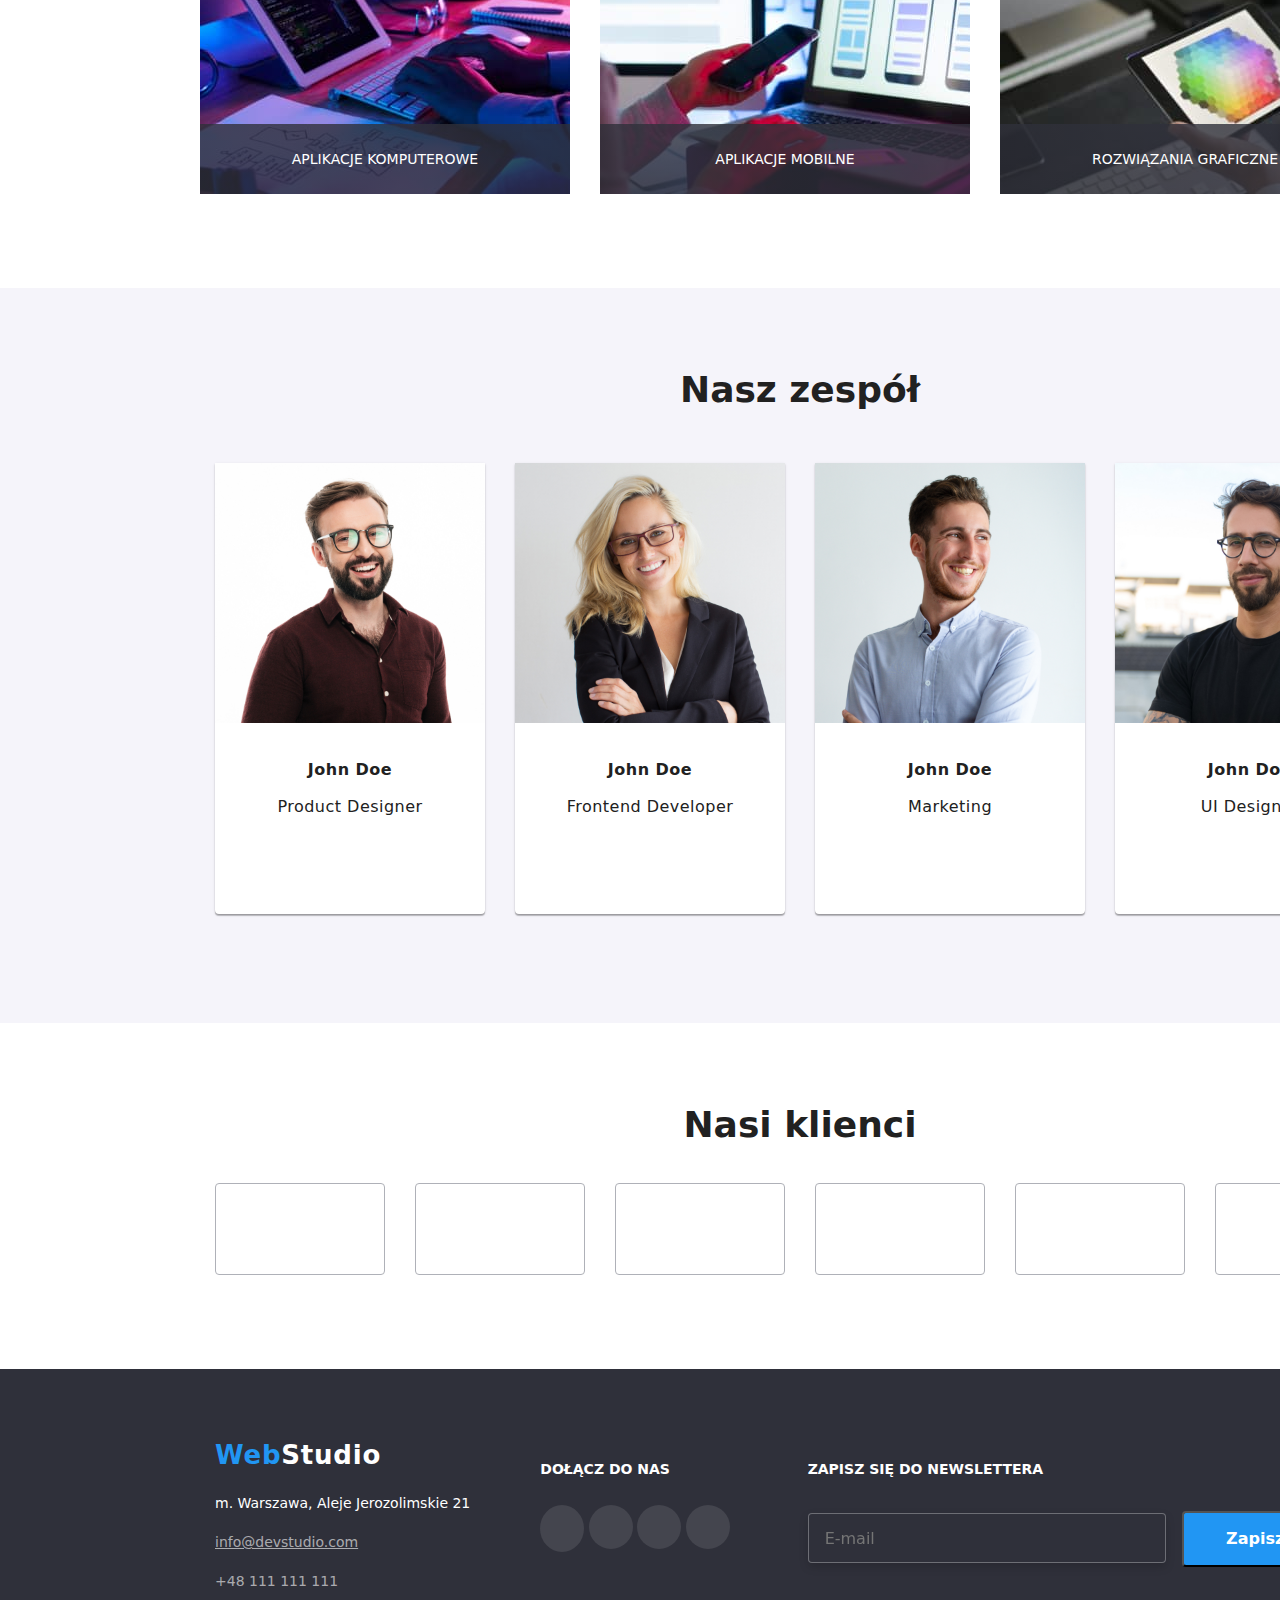
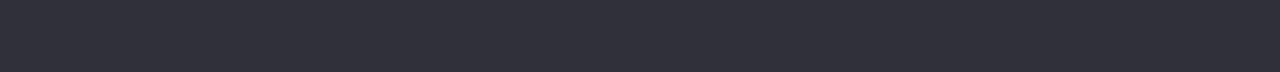
==== commit 63078b60: "hw7 last update3" ====
--- a/index.html
+++ b/index.html
@@ -136,23 +136,23 @@
         </div>
       </section>
 
-      <section class="workscope">
+      <section class="section-workscope">
         <h2>Czym się zajmujemy</h2>
-        <div class="workscope__list">
+        <div class="section-workscope__list">
           <div class="workscope__computers--image">
-            <div class="workscope__gradient">
+            <div class="section-workscope__gradient">
               <p>aplikacje komputerowe</p>
             </div>
           </div>
 
           <div class="workscope__mobile--image">
-            <div class="workscope__gradient">
+            <div class="section-workscope__gradient">
               <p>aplikacje mobilne</p>
             </div>
           </div>
 
           <div class="workscope__graphic--image">
-            <div class="workscope__gradient">
+            <div class="section-workscope__gradient">
               <p>rozwiązania graficzne</p>
             </div>
           </div>
@@ -335,22 +335,22 @@
       <section class="section-clients">
         <h2>Nasi klienci</h2>
         <div class="section-clients__logos">
-          <svg class="section-clients__icons" width="106px" height="60px">
+          <svg class="section-clients__icons" width="170px" height="92px">
             <use href="./images/svg/icons.svg#icon-client-1"></use>
           </svg>
-          <svg class="section-clients__icons" width="106px" height="60px">
+          <svg class="section-clients__icons" width="170px" height="92px">
             <use href="./images/svg/icons.svg#icon-client-2"></use>
           </svg>
-          <svg class="section-clients__icons" width="106px" height="60px">
+          <svg class="section-clients__icons" width="170px" height="92px">
             <use href="./images/svg/icons.svg#icon-client-3"></use>
           </svg>
-          <svg class="section-clients__icons" width="106px" height="60px">
+          <svg class="section-clients__icons" width="170px" height="92px">
             <use href="./images/svg/icons.svg#icon-client-4"></use>
           </svg>
-          <svg class="section-clients__icons" width="106px" height="60px">
+          <svg class="section-clients__icons" width="170px" height="92px">
             <use href="./images/svg/icons.svg#icon-client-5"></use>
           </svg>
-          <svg class="section-clients__icons" width="106px" height="60px">
+          <svg class="section-clients__icons" width="170px" height="92px">
             <use href="./images/svg/icons.svg#icon-client-6"></use>
           </svg>
         </div>
--- a/css/main.min.css
+++ b/css/main.min.css
@@ -1 +1 @@
-.projects__buttons li,.projects__card .projects__overlay,.projects__card,.send-button,.comment-rubric .comment-rubric__comment textarea,.modal__rubric .modal__box .modal__box--row,.modal__rubric .modal__box,.modal,.foot-newsletter .foot-newsletter__button,.foot-newsletter .foot-newsletter__email,.foot-join-us .foot-join-us__footer-icons,.foot-logo-contact a.foot-logo-contact__contact-link,.section-clients .section-clients__logos .section-clients__icons,.member-profile .member-profile__icons-media,.contact-links .contact-links__top-contact .contact-links__contact-link--icon,.contact-links .contact-links__top-contact,.navigation-links .navigation-links__top-link{-webkit-transition-property:fill,background-color,border-color;transition-property:fill,background-color,border-color;-webkit-transition-duration:250ms;transition-duration:250ms;-webkit-transition-timing-function:cubic-bezier(0.4, 0, 0.2, 1);transition-timing-function:cubic-bezier(0.4, 0, 0.2, 1);-webkit-transition-delay:0;transition-delay:0}.navbar{display:-webkit-box;display:-ms-flexbox;display:flex;-webkit-box-orient:horizontal;-webkit-box-direction:normal;-ms-flex-direction:row;flex-direction:row;-webkit-box-pack:justify;-ms-flex-pack:justify;justify-content:space-between;-webkit-box-align:center;-ms-flex-align:center;align-items:center;height:80px;border:1px solid #ececec;margin:0}.logo a{display:-webkit-box;display:-ms-flexbox;display:flex;-webkit-box-align:center;-ms-flex-align:center;align-items:center;text-decoration:none;margin-left:215px}.logo-link{text-decoration:none;font-weight:700;font-size:26px;line-height:2em;letter-spacing:.03em;color:#000}.logo-link .logo-link__logo-color{color:#2196f3}.navigation-links{display:-webkit-box;display:-ms-flexbox;display:flex;-webkit-box-orient:horizontal;-webkit-box-direction:normal;-ms-flex-direction:row;flex-direction:row;-webkit-box-align:end;-ms-flex-align:end;align-items:flex-end;-webkit-column-gap:46px;-moz-column-gap:46px;column-gap:46px;font-weight:500;letter-spacing:.02em;margin:0;padding-left:93px}.navigation-links .active::after{position:absolute;content:"";display:block;width:53px;height:4px;border-radius:4px;background-color:#2196f3;margin-top:5px;margin-bottom:0}.navigation-links a{color:#212121;text-decoration:none}.navigation-links a:hover{color:#2196f3}.navigation-links .navigation-links__top-link{text-decoration:none;color:#212121}.navigation-links .navigation-links__top-link:hover{color:#2196f3}.navigation-links .navigation-links__top-link:active{color:#2196f3}.contact-links{display:-webkit-box;display:-ms-flexbox;display:flex;padding:0px 227px;-webkit-column-gap:46px;-moz-column-gap:46px;column-gap:46px;font-weight:500;letter-spacing:.02em}.contact-links a{display:-webkit-box;display:-ms-flexbox;display:flex;-webkit-box-align:center;-ms-flex-align:center;align-items:center;color:#212121}.contact-links .contact-links__top-contact{text-decoration:none;color:#212121}.contact-links .contact-links__top-contact:hover{color:#2196f3}.contact-links .contact-links__top-contact:active{color:#2196f3}.contact-links .contact-links__top-contact:hover .contact-links__contact-link--icon{fill:#2196f3}.contact-links .contact-links__top-contact .contact-links__contact-link--icon{display:-webkit-inline-box;display:-ms-inline-flexbox;display:inline-flex;-webkit-box-orient:horizontal;-webkit-box-direction:normal;-ms-flex-direction:row;flex-direction:row;margin-right:10px;height:30px;width:20px;fill:#212121}.heading{display:-webkit-box;display:-ms-flexbox;display:flex;-webkit-box-orient:vertical;-webkit-box-direction:normal;-ms-flex-direction:column;flex-direction:column;-webkit-box-align:center;-ms-flex-align:center;align-items:center;margin:0 auto;background:#2f303a;padding:200px 452px 200px 452px;background-image:-webkit-gradient(linear, left top, left bottom, from(rgba(47, 48, 58, 0.4)), to(rgba(47, 48, 58, 0.4))),url("../images/main-page/backgroud-picture.jpg");background-image:linear-gradient(to bottom, rgba(47, 48, 58, 0.4), rgba(47, 48, 58, 0.4)),url("../images/main-page/backgroud-picture.jpg");background-repeat:no-repeat;background-position:center;background-size:cover;width:100%}.heading .heading__text{display:-webkit-box;display:-ms-flexbox;display:flex;-webkit-box-pack:center;-ms-flex-pack:center;justify-content:center}.heading__button{padding:10px 41px 10px 42px;letter-spacing:.06em;border-radius:4px;border:none;font-size:16px;line-height:1.87em;background-color:#2196f3;color:#fff;cursor:pointer}.section-advanteges{line-height:1.5em;letter-spacing:.03em;text-decoration:none;color:#757575}.section-advanteges__list-of-blocks{display:-webkit-box;display:-ms-flexbox;display:flex;-webkit-box-orient:horizontal;-webkit-box-direction:normal;-ms-flex-direction:row;flex-direction:row;-webkit-box-pack:center;-ms-flex-pack:center;justify-content:center}.section-advanteges__block{margin:15px;width:270px}.section-advanteges__block .section-advantages__image{display:-webkit-box;display:-ms-flexbox;display:flex;-webkit-box-pack:center;-ms-flex-pack:center;justify-content:center;-webkit-box-align:center;-ms-flex-align:center;align-items:center;height:120px;width:270px;background-color:#f5f4fa}.section-advanteges__block .section-advantages__image .section-advantages__image--svg{height:70px;width:70px}.workscope{display:-webkit-box;display:-ms-flexbox;display:flex;-webkit-box-orient:vertical;-webkit-box-direction:normal;-ms-flex-direction:column;flex-direction:column;width:1200px;margin:0 auto}.workscope .workscope__list{display:-webkit-box;display:-ms-flexbox;display:flex;-webkit-box-orient:horizontal;-webkit-box-direction:normal;-ms-flex-direction:row;flex-direction:row;-webkit-column-gap:30px;-moz-column-gap:30px;column-gap:30px}.workscope .workscope__list .workscope__computers--image{display:-webkit-box;display:-ms-flexbox;display:flex;-webkit-box-orient:vertical;-webkit-box-direction:normal;-ms-flex-direction:column;flex-direction:column;-webkit-box-pack:end;-ms-flex-pack:end;justify-content:flex-end;width:370px;height:294px;background-image:url("../images/main-page/workscope__computers.jpg");background-repeat:no-repeat;background-position:center;background-size:cover}.workscope .workscope__list .workscope__gradient{display:-webkit-box;display:-ms-flexbox;display:flex;-webkit-box-orient:horizontal;-webkit-box-direction:normal;-ms-flex-direction:row;flex-direction:row;-webkit-box-pack:center;-ms-flex-pack:center;justify-content:center;-webkit-box-align:center;-ms-flex-align:center;align-items:center;width:100%;height:70px;color:#fff;background-image:-webkit-gradient(linear, left top, left bottom, from(rgba(47, 48, 58, 0.8)), to(rgba(47, 48, 58, 0.8)));background-image:linear-gradient(to bottom, rgba(47, 48, 58, 0.8), rgba(47, 48, 58, 0.8))}.workscope .workscope__list .workscope__gradient p{display:-webkit-box;display:-ms-flexbox;display:flex;-webkit-box-orient:horizontal;-webkit-box-direction:normal;-ms-flex-direction:row;flex-direction:row;-webkit-box-align:center;-ms-flex-align:center;align-items:center;text-transform:uppercase}.workscope .workscope__list .workscope__mobile--image{display:-webkit-box;display:-ms-flexbox;display:flex;-webkit-box-orient:vertical;-webkit-box-direction:normal;-ms-flex-direction:column;flex-direction:column;-webkit-box-pack:end;-ms-flex-pack:end;justify-content:flex-end;width:370px;height:294px;background-image:url("../images/main-page/workscope__mobile.jpg");background-repeat:no-repeat;background-position:center;background-size:cover}.workscope .workscope__list .workscope__gradient{display:-webkit-box;display:-ms-flexbox;display:flex;-webkit-box-orient:horizontal;-webkit-box-direction:normal;-ms-flex-direction:row;flex-direction:row;-webkit-box-pack:center;-ms-flex-pack:center;justify-content:center;-webkit-box-align:center;-ms-flex-align:center;align-items:center;width:100%;height:70px;color:#fff;background-image:-webkit-gradient(linear, left top, left bottom, from(rgba(47, 48, 58, 0.8)), to(rgba(47, 48, 58, 0.8)));background-image:linear-gradient(to bottom, rgba(47, 48, 58, 0.8), rgba(47, 48, 58, 0.8))}.workscope .workscope__list .workscope__gradient p{display:-webkit-box;display:-ms-flexbox;display:flex;-webkit-box-orient:horizontal;-webkit-box-direction:normal;-ms-flex-direction:row;flex-direction:row;-webkit-box-align:center;-ms-flex-align:center;align-items:center;text-transform:uppercase}.workscope .workscope__list .workscope__graphic--image{display:-webkit-box;display:-ms-flexbox;display:flex;-webkit-box-orient:vertical;-webkit-box-direction:normal;-ms-flex-direction:column;flex-direction:column;-webkit-box-pack:end;-ms-flex-pack:end;justify-content:flex-end;width:370px;height:294px;background-image:url("../images/main-page/workscope__graphic.jpg");background-repeat:no-repeat;background-position:center;background-size:cover}.workscope .workscope__list .workscope__gradient{display:-webkit-box;display:-ms-flexbox;display:flex;-webkit-box-orient:horizontal;-webkit-box-direction:normal;-ms-flex-direction:row;flex-direction:row;-webkit-box-pack:center;-ms-flex-pack:center;justify-content:center;-webkit-box-align:center;-ms-flex-align:center;align-items:center;width:100%;height:70px;color:#fff;background-image:-webkit-gradient(linear, left top, left bottom, from(rgba(47, 48, 58, 0.8)), to(rgba(47, 48, 58, 0.8)));background-image:linear-gradient(to bottom, rgba(47, 48, 58, 0.8), rgba(47, 48, 58, 0.8))}.workscope .workscope__list .workscope__gradient p{display:-webkit-box;display:-ms-flexbox;display:flex;-webkit-box-orient:horizontal;-webkit-box-direction:normal;-ms-flex-direction:row;flex-direction:row;-webkit-box-align:center;-ms-flex-align:center;align-items:center;text-transform:uppercase}.section-crew{display:-webkit-box;display:-ms-flexbox;display:flex;-webkit-box-orient:vertical;-webkit-box-direction:normal;-ms-flex-direction:column;flex-direction:column;-webkit-box-pack:center;-ms-flex-pack:center;justify-content:center;-webkit-box-align:center;-ms-flex-align:center;align-items:center;margin:0 auto;background:#f5f4fa}.section-crew li{display:-webkit-inline-box;display:-ms-inline-flexbox;display:inline-flex;list-style:none;-webkit-box-align:center;-ms-flex-align:center;align-items:center}.section-crew .section-crew__list-of-members{display:-webkit-box;display:-ms-flexbox;display:flex;-webkit-box-orient:horizontal;-webkit-box-direction:normal;-ms-flex-direction:row;flex-direction:row}.member-profile{text-align:center;margin:15px;font-size:16px;line-height:1.37em;letter-spacing:.03em;background:#fff;-webkit-box-shadow:0px 1px 3px rgba(0,0,0,.12),0px 1px 1px rgba(0,0,0,.14),0px 2px 1px rgba(0,0,0,.2);box-shadow:0px 1px 3px rgba(0,0,0,.12),0px 1px 1px rgba(0,0,0,.14),0px 2px 1px rgba(0,0,0,.2);border-radius:0px 0px 4px 4px}.member-profile .member-profile__caption{margin-bottom:30px}.member-profile .member-profile__icons-media{display:-webkit-box;display:-ms-flexbox;display:flex;-webkit-box-align:center;-ms-flex-align:center;align-items:center;cursor:pointer;border-radius:50%;fill:#afb1b8}.member-profile .member-profile__icons-media:hover{background-color:#2196f3;fill:#fff}.member-profile .member-profile__icons-media .member-profile__icons--svg-media{padding:11px}.section-clients{padding-bottom:94px}.section-clients .section-clients__logos{display:-webkit-box;display:-ms-flexbox;display:flex;-webkit-box-orient:horizontal;-webkit-box-direction:normal;-ms-flex-direction:row;flex-direction:row;-webkit-box-pack:center;-ms-flex-pack:center;justify-content:center;-webkit-box-align:center;-ms-flex-align:center;align-items:center;-webkit-column-gap:30px;-moz-column-gap:30px;column-gap:30px}.section-clients .section-clients__logos .section-clients__icons{display:-webkit-inline-box;display:-ms-inline-flexbox;display:inline-flex;-ms-flex-wrap:wrap;flex-wrap:wrap;padding:8px;border:1px solid;border-radius:4px;cursor:pointer;border-color:#afb1b8;fill:#afb1b8}.section-clients .section-clients__logos .section-clients__icons:hover{fill:#2196f3;border-color:#2196f3}.section-foot{display:-webkit-box;display:-ms-flexbox;display:flex;-webkit-box-orient:horizontal;-webkit-box-direction:normal;-ms-flex-direction:row;flex-direction:row;-webkit-box-pack:start;-ms-flex-pack:start;justify-content:start;-webkit-box-align:center;-ms-flex-align:center;align-items:center;text-decoration:none;background:#2f303a}.foot-logo-contact{display:-webkit-box;display:-ms-flexbox;display:flex;-webkit-box-orient:vertical;-webkit-box-direction:normal;-ms-flex-direction:column;flex-direction:column;padding:60px 60px;padding-left:215px;padding-right:70px}.foot-logo-contact p{padding-bottom:9px}.foot-logo-contact .foot-logo-contact__logo-link{text-decoration:none;font-weight:700;font-size:26px;line-height:2em;letter-spacing:.03em;color:#fff}.foot-logo-contact .foot-logo-contact__logo-link .foot-logo-contact__logo-color{color:#2196f3}.foot-logo-contact a.foot-logo-contact__contact-link{color:rgba(255,255,255,.6);text-decoration:none}.foot-logo-contact a.foot-logo-contact__contact-link:hover{color:#2196f3}.foot-logo-contact a.foot-logo-contact__contact-link:active{color:#2196f3}.foot-join-us{display:-webkit-box;display:-ms-flexbox;display:flex;-webkit-box-orient:vertical;-webkit-box-direction:normal;-ms-flex-direction:column;flex-direction:column;-webkit-box-align:start;-ms-flex-align:start;align-items:flex-start;padding-top:72px;padding-bottom:100px;color:#fff;text-transform:uppercase}.foot-join-us .foot-join-us__footer-icons{display:-webkit-inline-box;display:-ms-inline-flexbox;display:inline-flex;-webkit-box-orient:horizontal;-webkit-box-direction:normal;-ms-flex-direction:row;flex-direction:row;-webkit-box-align:center;-ms-flex-align:center;align-items:center;border-radius:50%;cursor:pointer;fill:#fff;background-color:rgba(255,255,255,.1)}.foot-join-us .foot-join-us__footer-icons:hover{background-color:#2196f3}.foot-join-us .foot-join-us__footer-icons .foot-join-us__footer-icons--svg-media{padding:11px}.foot-newsletter{display:-webkit-box;display:-ms-flexbox;display:flex;-webkit-box-orient:vertical;-webkit-box-direction:normal;-ms-flex-direction:column;flex-direction:column;padding-top:72px;padding-bottom:100px;padding-left:78px;background-color:#2f303a}.foot-newsletter p{text-transform:uppercase;padding-bottom:20px;color:#fff}.foot-newsletter .foot-newsletter__email{display:inline;background-color:#2f303a;border:1px solid rgba(255,255,255,.3);border-radius:4px;height:50px;padding-left:16px;margin-right:12px;width:358px;font-size:16px;-webkit-filter:drop-shadow(0px 4px 4px rgba(0, 0, 0, 0.15));filter:drop-shadow(0px 4px 4px rgba(0, 0, 0, 0.15))}.foot-newsletter .foot-newsletter__email:hover{border-color:#2196f3}.foot-newsletter .foot-newsletter__button{display:-webkit-inline-box;display:-ms-inline-flexbox;display:inline-flex;-webkit-box-align:center;-ms-flex-align:center;align-items:center;-webkit-box-pack:center;-ms-flex-pack:center;justify-content:center;padding-left:42px;background-color:#2196f3;color:#fff;border-radius:4px;font-size:16px}.foot-newsletter .foot-newsletter__button:hover{-webkit-box-shadow:0px 4px 4px rgba(0,0,0,.15);box-shadow:0px 4px 4px rgba(0,0,0,.15);cursor:pointer}.foot-newsletter .foot-newsletter__button .foot-newsletter__button--icon-send{margin:13px 28px 13px 24px;fill:#fff}.backdrop{position:fixed;left:0;top:0;width:100%;height:100%;background-color:rgba(0,0,0,.1)}.modal{position:absolute;top:50%;left:50%;-webkit-transform:translate(-50%, -50%);transform:translate(-50%, -50%);width:528px;min-height:581px;border-radius:4px;background-color:#fff}.modal:hover{-webkit-box-shadow:0px 1px 3px rgba(0,0,0,.12),0px 1px 1px rgba(0,0,0,.14),0px 2px 1px rgba(0,0,0,.2);box-shadow:0px 1px 3px rgba(0,0,0,.12),0px 1px 1px rgba(0,0,0,.14),0px 2px 1px rgba(0,0,0,.2)}.button-close{position:absolute;top:8px;right:8px;width:30px;height:30px;background-color:#fff;fill:#000;border:1px solid rgba(0,0,0,.1);border-radius:50%;cursor:pointer}.is-hidden{opacity:0;visibility:hidden;pointer-events:none;-webkit-transform:translateX(-50%) translateY(-50%) scale(0) rotate(0deg) skew(40deg, 40deg);transform:translateX(-50%) translateY(-50%) scale(0) rotate(0deg) skew(40deg, 40deg)}.modal__form{display:-webkit-box;display:-ms-flexbox;display:flex;-webkit-box-orient:vertical;-webkit-box-direction:normal;-ms-flex-direction:column;flex-direction:column;padding-left:40px}.modal__form-title{display:-webkit-box;display:-ms-flexbox;display:flex;-webkit-box-align:center;-ms-flex-align:center;align-items:center;-webkit-box-pack:center;-ms-flex-pack:center;justify-content:center;padding:40px 40px 30px 40px;font-size:20px;line-height:23px}.modal__rubric{display:-webkit-box;display:-ms-flexbox;display:flex;-webkit-box-orient:vertical;-webkit-box-direction:normal;-ms-flex-direction:column;flex-direction:column}.modal__rubric p{padding-left:40px;padding-bottom:4px;font-size:12px;line-height:14px;letter-spacing:.01em;color:#757575}.modal__rubric .modal__box{display:-webkit-box;display:-ms-flexbox;display:flex;-webkit-box-orient:horizontal;-webkit-box-direction:normal;-ms-flex-direction:row;flex-direction:row;-webkit-box-align:center;-ms-flex-align:center;align-items:center;padding-left:15px;width:448px;height:40px;border:1px solid rgba(33,33,33,.2);border-radius:4px;margin-left:40px;margin-bottom:28px}.modal__rubric .modal__box:hover{border-color:#2196f3;fill:#2196f3}.modal__rubric .modal__box .modal__box--icon{display:-webkit-inline-box;display:-ms-inline-flexbox;display:inline-flex;border:none;margin-right:15px}.modal__rubric .modal__box .modal__box--row{display:-webkit-inline-box;display:-ms-inline-flexbox;display:inline-flex;cursor:text;width:100%;height:100%;border:none}.modal__rubric .modal__box .modal__box--row:hover{border-color:#fff}.modal__rubric .modal__box .modal__box--row:focus{border-color:#fff}.comment-rubric{display:-webkit-box;display:-ms-flexbox;display:flex;-webkit-box-orient:vertical;-webkit-box-direction:normal;-ms-flex-direction:column;flex-direction:column}.comment-rubric p{padding-left:40px;padding-bottom:4px;font-size:12px;line-height:14px;letter-spacing:.01em;color:#757575}.comment-rubric .comment-rubric__comment{display:-webkit-box;display:-ms-flexbox;display:flex;-webkit-box-orient:horizontal;-webkit-box-direction:normal;-ms-flex-direction:row;flex-direction:row;-webkit-box-align:center;-ms-flex-align:center;align-items:center;-webkit-box-pack:start;-ms-flex-pack:start;justify-content:flex-start;margin-left:40px}.comment-rubric .comment-rubric__comment textarea{resize:none;height:120px;width:448px;padding:12px 16px 12px 16px;border:1px solid rgba(33,33,33,.2);border-radius:4px}.comment-rubric .comment-rubric__comment textarea:hover{border-color:#2196f3}.checkbox:checked~.modal__check-sign{background-color:#2196f3;fill:#fff;visibility:visible}.law-rules{display:block;position:relative;cursor:pointer;margin-top:25px;margin-left:54px;margin-right:7px}.law-rules p :not(a.modal__law-link){color:#757575}.law-rules .law-rules__checkbox-frame{position:absolute;display:block;border:1px solid #212121;border-radius:2px;height:17px;width:18px}.law-rules .law-rules__checkbox-frame .law-rules__checkbox-frame--check-sign{position:absolute;top:0;left:0;width:16px;height:15px;visibility:hidden}.law-rules .law-rules__checkbox-frame .law-rules__checkbox-frame--checkbox{position:absolute;display:block;opacity:0;cursor:pointer;height:0;width:0}.law-rules .law-rules__text-field{padding-left:20px}.law-rules .law-rules__text-field a.law-rules__text-field--law-link{color:#2196f3;text-decoration:underline}.send-button{border:none;padding:10px 76px 10px 76px;margin:30px 164px 40px 164px;background-color:#2196f3;color:#fff;border-radius:4px;font-size:16px;line-height:30px}.send-button:hover{-webkit-box-shadow:0px 4px 4px rgba(0,0,0,.15);box-shadow:0px 4px 4px rgba(0,0,0,.15);cursor:pointer}.projects{display:-webkit-box;display:-ms-flexbox;display:flex;-webkit-box-orient:vertical;-webkit-box-direction:normal;-ms-flex-direction:column;flex-direction:column}.projects__list{display:-webkit-box;display:-ms-flexbox;display:flex;-webkit-box-orient:horizontal;-webkit-box-direction:normal;-ms-flex-direction:row;flex-direction:row;-webkit-column-gap:30px;-moz-column-gap:30px;column-gap:30px}.projects__card{display:-webkit-box;display:-ms-flexbox;display:flex;-webkit-box-orient:vertical;-webkit-box-direction:normal;-ms-flex-direction:column;flex-direction:column;-webkit-box-align:start;-ms-flex-align:start;align-items:flex-start;margin-bottom:50px;border:1px solid #eee;position:relative;overflow:hidden;cursor:pointer}.projects__card:hover{-webkit-box-shadow:0px 1px 1px rgba(0,0,0,.12),0px 4px 4px rgba(0,0,0,.06),1px 4px 6px rgba(0,0,0,.16);box-shadow:0px 1px 1px rgba(0,0,0,.12),0px 4px 4px rgba(0,0,0,.06),1px 4px 6px rgba(0,0,0,.16)}.projects__card:hover .projects__overlay{-webkit-transform:translateY(0);transform:translateY(0);background-color:rgba(33,150,243,.9)}.projects__card .projects__note{width:100%;height:100%;z-index:4;background-color:#fff}.projects__card .projects__note .projects__title{margin-bottom:20px;padding-left:24px}.projects__card .projects__overlay{position:absolute;top:0;left:0;width:100%;height:100%;z-index:1;-webkit-transform:translateY(100%);transform:translateY(100%)}.projects__card .projects__overlay p{padding:10px;font-size:18px;color:#fff;letter-spacing:.03em;line-height:28px}.projects__buttons{margin-left:310px;margin-right:318px;margin-bottom:50px}.projects__buttons li{display:inline-block;margin-left:8px;border:none;text-decoration:none;color:#fff}.projects__button{padding:6px 22px 6px 22px;border:none;border-radius:4px;text-align:center;line-height:1.62em;letter-spacing:.03em;cursor:pointer}.projects__button:hover{background-color:#2196f3;color:#fff;border-color:#2196f3;border:0px;-webkit-box-shadow:0px 3px 1px rgba(0,0,0,.1),0px 1px 2px rgba(0,0,0,.08),0px 2px 2px rgba(0,0,0,.12);box-shadow:0px 3px 1px rgba(0,0,0,.1),0px 1px 2px rgba(0,0,0,.08),0px 2px 2px rgba(0,0,0,.12)}*{-webkit-box-sizing:border-box;box-sizing:border-box}body{color:#212121;font-size:14px;line-height:16px;min-height:100%;width:1600px;margin:0 auto}section{padding-top:94px;padding-bottom:94px}ul{list-style-type:none;padding-left:0}h1{text-transform:uppercase;letter-spacing:.06em;text-align:center;font-weight:900;font-size:44px;line-height:1.75em;color:#fff}h2{text-align:center;font-size:36px;padding-bottom:50px;margin:0px}h3{text-align:left;padding-bottom:10px;-webkit-text-decoration:solid;text-decoration:solid;padding-top:20px}h4{margin-top:30px;margin-bottom:10px;-webkit-text-decoration:solid;text-decoration:solid}.container{margin:0px auto;max-width:1200px}/*# sourceMappingURL=main.min.css.map */+.portfolio-projects__buttons li,.portfolio-projects__card .portfolio-projects__overlay p,.portfolio-projects__card .portfolio-projects__overlay,.portfolio-projects__card,.send-button,.comment-rubric .comment-rubric__comment textarea,.modal__rubric .modal__box .modal__box--row,.modal__rubric .modal__box,.modal,.foot-newsletter .foot-newsletter__button,.foot-newsletter .foot-newsletter__email,.foot-join-us .foot-join-us__footer-icons,.foot-logo-contact a.foot-logo-contact__contact-link,.section-clients .section-clients__logos .section-clients__icons,.member-profile .member-profile__icons-media,.contact-links .contact-links__top-contact .contact-links__contact-link--icon,.contact-links .contact-links__top-contact,.navigation-links .navigation-links__top-link{-webkit-transition-property:fill,color,background-color,border-color,-webkit-transform,-webkit-box-shadow;transition-property:fill,color,background-color,border-color,-webkit-transform,-webkit-box-shadow;transition-property:fill,color,background-color,border-color,transform,box-shadow;transition-property:fill,color,background-color,border-color,transform,box-shadow,-webkit-transform,-webkit-box-shadow;-webkit-transition-duration:250ms;transition-duration:250ms;-webkit-transition-timing-function:cubic-bezier(0.4, 0, 0.2, 1);transition-timing-function:cubic-bezier(0.4, 0, 0.2, 1);-webkit-transition-delay:0s;transition-delay:0s}.navbar{display:-webkit-box;display:-ms-flexbox;display:flex;-webkit-box-orient:horizontal;-webkit-box-direction:normal;-ms-flex-direction:row;flex-direction:row;-webkit-box-pack:justify;-ms-flex-pack:justify;justify-content:space-between;-webkit-box-align:center;-ms-flex-align:center;align-items:center;height:80px;border-bottom:1px solid #ececec;margin:0}.logo a{display:-webkit-box;display:-ms-flexbox;display:flex;-webkit-box-align:center;-ms-flex-align:center;align-items:center;text-decoration:none;margin-left:215px}.logo-link{text-decoration:none;font-weight:700;font-size:26px;line-height:2em;letter-spacing:.03em;color:#000}.logo-link .logo-link__logo-color{color:#2196f3}.navigation-links{display:-webkit-box;display:-ms-flexbox;display:flex;-webkit-box-orient:horizontal;-webkit-box-direction:normal;-ms-flex-direction:row;flex-direction:row;-webkit-box-align:end;-ms-flex-align:end;align-items:flex-end;-webkit-column-gap:46px;-moz-column-gap:46px;column-gap:46px;font-weight:500;letter-spacing:.02em;margin:0;padding-left:93px}.navigation-links .active::after{position:absolute;content:"";display:block;width:53px;height:4px;border-radius:4px;background-color:#2196f3;margin-top:28px;margin-bottom:0}.navigation-links a{color:#212121;text-decoration:none}.navigation-links a:hover{color:#2196f3}.navigation-links .navigation-links__top-link{text-decoration:none;color:#212121}.navigation-links .navigation-links__top-link:hover{color:#2196f3}.navigation-links .navigation-links__top-link:active{color:#2196f3}.contact-links{display:-webkit-box;display:-ms-flexbox;display:flex;padding:0px 227px;-webkit-column-gap:46px;-moz-column-gap:46px;column-gap:46px;font-weight:500;letter-spacing:.02em}.contact-links a{display:-webkit-box;display:-ms-flexbox;display:flex;-webkit-box-align:center;-ms-flex-align:center;align-items:center;color:#212121}.contact-links .contact-links__top-contact{text-decoration:none;color:#212121}.contact-links .contact-links__top-contact:hover{color:#2196f3}.contact-links .contact-links__top-contact:active{color:#2196f3}.contact-links .contact-links__top-contact:hover .contact-links__contact-link--icon{fill:#2196f3}.contact-links .contact-links__top-contact .contact-links__contact-link--icon{display:-webkit-inline-box;display:-ms-inline-flexbox;display:inline-flex;-webkit-box-orient:horizontal;-webkit-box-direction:normal;-ms-flex-direction:row;flex-direction:row;margin-right:10px;height:30px;width:20px;fill:#212121}.heading{display:-webkit-box;display:-ms-flexbox;display:flex;-webkit-box-orient:vertical;-webkit-box-direction:normal;-ms-flex-direction:column;flex-direction:column;-webkit-box-align:center;-ms-flex-align:center;align-items:center;margin:0 auto;background:#2f303a;padding:200px 452px 200px 452px;background-image:-webkit-gradient(linear, left top, left bottom, from(rgba(47, 48, 58, 0.4)), to(rgba(47, 48, 58, 0.4))),url("../images/main-page/backgroud-picture.jpg");background-image:linear-gradient(to bottom, rgba(47, 48, 58, 0.4), rgba(47, 48, 58, 0.4)),url("../images/main-page/backgroud-picture.jpg");background-repeat:no-repeat;background-position:center;background-size:cover;width:100%}.heading .heading__text{display:-webkit-box;display:-ms-flexbox;display:flex;-webkit-box-pack:center;-ms-flex-pack:center;justify-content:center}.heading__button{padding:10px 41px 10px 42px;letter-spacing:.06em;border-radius:4px;border:none;font-size:16px;line-height:1.87em;background-color:#2196f3;color:#fff;cursor:pointer}.heading__button:hover{-webkit-box-shadow:0px 4px 4px rgba(0,0,0,.15);box-shadow:0px 4px 4px rgba(0,0,0,.15)}.section-advanteges{line-height:1.5em;letter-spacing:.03em;text-decoration:none;color:#757575}.section-advanteges__list-of-blocks{display:-webkit-box;display:-ms-flexbox;display:flex;-webkit-box-orient:horizontal;-webkit-box-direction:normal;-ms-flex-direction:row;flex-direction:row;-webkit-box-pack:center;-ms-flex-pack:center;justify-content:center}.section-advanteges__block{margin:15px;width:270px}.section-advanteges__block .section-advantages__image{display:-webkit-box;display:-ms-flexbox;display:flex;-webkit-box-pack:center;-ms-flex-pack:center;justify-content:center;-webkit-box-align:center;-ms-flex-align:center;align-items:center;height:120px;width:270px;background-color:#f5f4fa}.section-advanteges__block .section-advantages__image .section-advantages__image--svg{height:70px;width:70px}.section-workscope{display:-webkit-box;display:-ms-flexbox;display:flex;-webkit-box-orient:vertical;-webkit-box-direction:normal;-ms-flex-direction:column;flex-direction:column;width:1200px;margin:0 auto}.section-workscope .section-workscope__list{display:-webkit-box;display:-ms-flexbox;display:flex;-webkit-box-orient:horizontal;-webkit-box-direction:normal;-ms-flex-direction:row;flex-direction:row;-webkit-column-gap:30px;-moz-column-gap:30px;column-gap:30px}.section-workscope .section-workscope__list .workscope__computers--image{display:-webkit-box;display:-ms-flexbox;display:flex;-webkit-box-orient:vertical;-webkit-box-direction:normal;-ms-flex-direction:column;flex-direction:column;-webkit-box-pack:end;-ms-flex-pack:end;justify-content:flex-end;width:370px;height:294px;background-image:url("../images/main-page/workscope__computers.jpg");background-repeat:no-repeat;background-position:center;background-size:cover}.section-workscope .section-workscope__list .section-workscope__gradient{display:-webkit-box;display:-ms-flexbox;display:flex;-webkit-box-orient:horizontal;-webkit-box-direction:normal;-ms-flex-direction:row;flex-direction:row;-webkit-box-pack:center;-ms-flex-pack:center;justify-content:center;-webkit-box-align:center;-ms-flex-align:center;align-items:center;width:100%;height:70px;color:#fff;background-image:-webkit-gradient(linear, left top, left bottom, from(rgba(47, 48, 58, 0.8)), to(rgba(47, 48, 58, 0.8)));background-image:linear-gradient(to bottom, rgba(47, 48, 58, 0.8), rgba(47, 48, 58, 0.8))}.section-workscope .section-workscope__list .section-workscope__gradient p{display:-webkit-box;display:-ms-flexbox;display:flex;-webkit-box-orient:horizontal;-webkit-box-direction:normal;-ms-flex-direction:row;flex-direction:row;-webkit-box-align:center;-ms-flex-align:center;align-items:center;text-transform:uppercase}.section-workscope .section-workscope__list .workscope__mobile--image{display:-webkit-box;display:-ms-flexbox;display:flex;-webkit-box-orient:vertical;-webkit-box-direction:normal;-ms-flex-direction:column;flex-direction:column;-webkit-box-pack:end;-ms-flex-pack:end;justify-content:flex-end;width:370px;height:294px;background-image:url("../images/main-page/workscope__mobile.jpg");background-repeat:no-repeat;background-position:center;background-size:cover}.section-workscope .section-workscope__list .section-workscope__gradient{display:-webkit-box;display:-ms-flexbox;display:flex;-webkit-box-orient:horizontal;-webkit-box-direction:normal;-ms-flex-direction:row;flex-direction:row;-webkit-box-pack:center;-ms-flex-pack:center;justify-content:center;-webkit-box-align:center;-ms-flex-align:center;align-items:center;width:100%;height:70px;color:#fff;background-image:-webkit-gradient(linear, left top, left bottom, from(rgba(47, 48, 58, 0.8)), to(rgba(47, 48, 58, 0.8)));background-image:linear-gradient(to bottom, rgba(47, 48, 58, 0.8), rgba(47, 48, 58, 0.8))}.section-workscope .section-workscope__list .section-workscope__gradient p{display:-webkit-box;display:-ms-flexbox;display:flex;-webkit-box-orient:horizontal;-webkit-box-direction:normal;-ms-flex-direction:row;flex-direction:row;-webkit-box-align:center;-ms-flex-align:center;align-items:center;text-transform:uppercase}.section-workscope .section-workscope__list .workscope__graphic--image{display:-webkit-box;display:-ms-flexbox;display:flex;-webkit-box-orient:vertical;-webkit-box-direction:normal;-ms-flex-direction:column;flex-direction:column;-webkit-box-pack:end;-ms-flex-pack:end;justify-content:flex-end;width:370px;height:294px;background-image:url("../images/main-page/workscope__graphic.jpg");background-repeat:no-repeat;background-position:center;background-size:cover}.section-workscope .section-workscope__list .section-workscope__gradient{display:-webkit-box;display:-ms-flexbox;display:flex;-webkit-box-orient:horizontal;-webkit-box-direction:normal;-ms-flex-direction:row;flex-direction:row;-webkit-box-pack:center;-ms-flex-pack:center;justify-content:center;-webkit-box-align:center;-ms-flex-align:center;align-items:center;width:100%;height:70px;color:#fff;background-image:-webkit-gradient(linear, left top, left bottom, from(rgba(47, 48, 58, 0.8)), to(rgba(47, 48, 58, 0.8)));background-image:linear-gradient(to bottom, rgba(47, 48, 58, 0.8), rgba(47, 48, 58, 0.8))}.section-workscope .section-workscope__list .section-workscope__gradient p{display:-webkit-box;display:-ms-flexbox;display:flex;-webkit-box-orient:horizontal;-webkit-box-direction:normal;-ms-flex-direction:row;flex-direction:row;-webkit-box-align:center;-ms-flex-align:center;align-items:center;text-transform:uppercase}.section-crew{display:-webkit-box;display:-ms-flexbox;display:flex;-webkit-box-orient:vertical;-webkit-box-direction:normal;-ms-flex-direction:column;flex-direction:column;-webkit-box-pack:center;-ms-flex-pack:center;justify-content:center;-webkit-box-align:center;-ms-flex-align:center;align-items:center;margin:0 auto;background:#f5f4fa}.section-crew li{display:-webkit-inline-box;display:-ms-inline-flexbox;display:inline-flex;list-style:none;-webkit-box-align:center;-ms-flex-align:center;align-items:center}.section-crew .section-crew__list-of-members{display:-webkit-box;display:-ms-flexbox;display:flex;-webkit-box-orient:horizontal;-webkit-box-direction:normal;-ms-flex-direction:row;flex-direction:row}.member-profile{text-align:center;margin:15px;font-size:16px;line-height:1.37em;letter-spacing:.03em;background:#fff;-webkit-box-shadow:0px 1px 3px rgba(0,0,0,.12),0px 1px 1px rgba(0,0,0,.14),0px 2px 1px rgba(0,0,0,.2);box-shadow:0px 1px 3px rgba(0,0,0,.12),0px 1px 1px rgba(0,0,0,.14),0px 2px 1px rgba(0,0,0,.2);border-radius:0px 0px 4px 4px}.member-profile .member-profile__caption{margin-bottom:30px}.member-profile .member-profile__icons-media{display:-webkit-box;display:-ms-flexbox;display:flex;-webkit-box-align:center;-ms-flex-align:center;align-items:center;cursor:pointer;border-radius:50%;fill:#afb1b8}.member-profile .member-profile__icons-media:hover{background-color:#2196f3;fill:#fff}.member-profile .member-profile__icons-media .member-profile__icons--svg-media{padding:11px}.section-clients{padding-bottom:94px}.section-clients .section-clients__logos{display:-webkit-box;display:-ms-flexbox;display:flex;-webkit-box-orient:horizontal;-webkit-box-direction:normal;-ms-flex-direction:row;flex-direction:row;-webkit-box-pack:center;-ms-flex-pack:center;justify-content:center;-webkit-box-align:center;-ms-flex-align:center;align-items:center;-webkit-column-gap:30px;-moz-column-gap:30px;column-gap:30px}.section-clients .section-clients__logos .section-clients__icons{display:-webkit-inline-box;display:-ms-inline-flexbox;display:inline-flex;-ms-flex-wrap:wrap;flex-wrap:wrap;padding:8px;border:1px solid;border-radius:4px;cursor:pointer;border-color:#afb1b8;fill:#afb1b8}.section-clients .section-clients__logos .section-clients__icons:hover{fill:#2196f3;border-color:#2196f3}.section-foot{display:-webkit-box;display:-ms-flexbox;display:flex;-webkit-box-orient:horizontal;-webkit-box-direction:normal;-ms-flex-direction:row;flex-direction:row;-webkit-box-pack:start;-ms-flex-pack:start;justify-content:start;-webkit-box-align:center;-ms-flex-align:center;align-items:center;text-decoration:none;background:#2f303a}.foot-logo-contact{display:-webkit-box;display:-ms-flexbox;display:flex;-webkit-box-orient:vertical;-webkit-box-direction:normal;-ms-flex-direction:column;flex-direction:column;padding:60px 60px;padding-left:215px;padding-right:70px}.foot-logo-contact p{padding-bottom:9px;font-style:normal}.foot-logo-contact .foot-logo-contact__logo-link{text-decoration:none;font-weight:700;font-size:26px;line-height:2em;letter-spacing:.03em;color:#fff}.foot-logo-contact .foot-logo-contact__logo-link .foot-logo-contact__logo-color{color:#2196f3}.foot-logo-contact a.foot-logo-contact__contact-link{color:rgba(255,255,255,.6);text-decoration:none}.foot-logo-contact a.foot-logo-contact__contact-link:hover{color:#2196f3}.foot-logo-contact a.foot-logo-contact__contact-link:active{color:#2196f3}.foot-join-us{display:-webkit-box;display:-ms-flexbox;display:flex;-webkit-box-orient:vertical;-webkit-box-direction:normal;-ms-flex-direction:column;flex-direction:column;-webkit-box-align:start;-ms-flex-align:start;align-items:flex-start;padding-top:72px;padding-bottom:100px;color:#fff;text-transform:uppercase}.foot-join-us .foot-join-us__footer-icons{display:-webkit-inline-box;display:-ms-inline-flexbox;display:inline-flex;-webkit-box-orient:horizontal;-webkit-box-direction:normal;-ms-flex-direction:row;flex-direction:row;-webkit-box-align:center;-ms-flex-align:center;align-items:center;border-radius:50%;cursor:pointer;fill:#fff;background-color:rgba(255,255,255,.1)}.foot-join-us .foot-join-us__footer-icons:hover{background-color:#2196f3}.foot-join-us .foot-join-us__footer-icons .foot-join-us__footer-icons--svg-media{padding:11px}.foot-newsletter{display:-webkit-box;display:-ms-flexbox;display:flex;-webkit-box-orient:vertical;-webkit-box-direction:normal;-ms-flex-direction:column;flex-direction:column;padding-top:72px;padding-bottom:100px;padding-left:78px;background-color:#2f303a}.foot-newsletter p{text-transform:uppercase;padding-bottom:20px;color:#fff}.foot-newsletter .foot-newsletter__email{display:inline;background-color:#2f303a;border:1px solid rgba(255,255,255,.3);border-radius:4px;height:50px;padding-left:16px;margin-right:12px;width:358px;font-size:16px;-webkit-filter:drop-shadow(0px 4px 4px rgba(0, 0, 0, 0.15));filter:drop-shadow(0px 4px 4px rgba(0, 0, 0, 0.15))}.foot-newsletter .foot-newsletter__email:hover{border-color:#2196f3}.foot-newsletter .foot-newsletter__button{display:-webkit-inline-box;display:-ms-inline-flexbox;display:inline-flex;-webkit-box-align:center;-ms-flex-align:center;align-items:center;-webkit-box-pack:center;-ms-flex-pack:center;justify-content:center;padding-left:42px;background-color:#2196f3;color:#fff;border-radius:4px;font-size:16px}.foot-newsletter .foot-newsletter__button:hover{-webkit-box-shadow:0px 4px 4px rgba(0,0,0,.15);box-shadow:0px 4px 4px rgba(0,0,0,.15);cursor:pointer}.foot-newsletter .foot-newsletter__button .foot-newsletter__button--icon-send{margin:13px 28px 13px 24px;fill:#fff}.backdrop{position:fixed;left:0;top:0;width:100%;height:100%;background-color:rgba(0,0,0,.1)}.modal{position:absolute;top:50%;left:50%;-webkit-transform:translate(-50%, -50%);transform:translate(-50%, -50%);width:528px;min-height:581px;border-radius:4px;background-color:#fff}.modal:hover{-webkit-box-shadow:0px 1px 3px rgba(0,0,0,.12),0px 1px 1px rgba(0,0,0,.14),0px 2px 1px rgba(0,0,0,.2);box-shadow:0px 1px 3px rgba(0,0,0,.12),0px 1px 1px rgba(0,0,0,.14),0px 2px 1px rgba(0,0,0,.2)}.button-close{position:absolute;top:8px;right:8px;width:30px;height:30px;background-color:#fff;fill:#000;border:1px solid rgba(0,0,0,.1);border-radius:50%;cursor:pointer}.is-hidden{opacity:0;visibility:hidden;pointer-events:none;-webkit-transform:translateX(-50%) translateY(-50%) scale(0) rotate(0deg) skew(40deg, 40deg);transform:translateX(-50%) translateY(-50%) scale(0) rotate(0deg) skew(40deg, 40deg)}.modal__form{display:-webkit-box;display:-ms-flexbox;display:flex;-webkit-box-orient:vertical;-webkit-box-direction:normal;-ms-flex-direction:column;flex-direction:column;padding-left:40px}.modal__form-title{display:-webkit-box;display:-ms-flexbox;display:flex;-webkit-box-align:center;-ms-flex-align:center;align-items:center;-webkit-box-pack:center;-ms-flex-pack:center;justify-content:center;padding:40px 40px 30px 40px;font-size:20px;line-height:23px}.modal__rubric{display:-webkit-box;display:-ms-flexbox;display:flex;-webkit-box-orient:vertical;-webkit-box-direction:normal;-ms-flex-direction:column;flex-direction:column}.modal__rubric p{padding-left:40px;padding-bottom:4px;font-size:12px;line-height:14px;letter-spacing:.01em;color:#757575}.modal__rubric .modal__box{display:-webkit-box;display:-ms-flexbox;display:flex;-webkit-box-orient:horizontal;-webkit-box-direction:normal;-ms-flex-direction:row;flex-direction:row;-webkit-box-align:center;-ms-flex-align:center;align-items:center;padding-left:15px;width:448px;height:40px;border:1px solid rgba(33,33,33,.2);border-radius:4px;margin-left:40px;margin-bottom:28px}.modal__rubric .modal__box:hover{border-color:#2196f3;fill:#2196f3}.modal__rubric .modal__box:focus{border-color:#2196f3;fill:#2196f3}.modal__rubric .modal__box .modal__box--icon{display:-webkit-inline-box;display:-ms-inline-flexbox;display:inline-flex;border:none;margin-right:15px}.modal__rubric .modal__box:focus-within{border-color:#2196f3;fill:#2196f3}.modal__rubric .modal__box .modal__box--row{display:-webkit-inline-box;display:-ms-inline-flexbox;display:inline-flex;cursor:text;width:100%;height:100%;border:none}.modal__rubric .modal__box .modal__box--row:hover{border-color:#fff}.modal__rubric .modal__box .modal__box--row:focus{border-color:#fff}.comment-rubric{display:-webkit-box;display:-ms-flexbox;display:flex;-webkit-box-orient:vertical;-webkit-box-direction:normal;-ms-flex-direction:column;flex-direction:column}.comment-rubric p{padding-left:40px;padding-bottom:4px;font-size:12px;line-height:14px;letter-spacing:.01em;color:#757575}.comment-rubric .comment-rubric__comment{display:-webkit-box;display:-ms-flexbox;display:flex;-webkit-box-orient:horizontal;-webkit-box-direction:normal;-ms-flex-direction:row;flex-direction:row;-webkit-box-align:center;-ms-flex-align:center;align-items:center;-webkit-box-pack:start;-ms-flex-pack:start;justify-content:flex-start;margin-left:40px}.comment-rubric .comment-rubric__comment textarea{resize:none;height:120px;width:448px;padding:12px 16px 12px 16px;border:1px solid rgba(33,33,33,.2);border-radius:4px}.comment-rubric .comment-rubric__comment textarea:hover{border-color:#2196f3}.comment-rubric .comment-rubric__comment textarea:focus{border-color:#2196f3}.law-rules__checkbox-frame--checkbox:checked~.law-rules__checkbox-frame--check-sign{background-color:#2196f3;fill:#fff;visibility:visible}.law-rules{display:block;position:relative;cursor:pointer;margin-top:25px;margin-left:54px;margin-right:7px}.law-rules .law-rules__text-field:not(a.law-rules__text-field--law-link){color:#757575}.law-rules .law-rules__checkbox-frame{position:absolute;display:block;border:1px solid #212121;border-radius:2px;height:17px;width:18px}.law-rules .law-rules__checkbox-frame--checkbox{position:absolute;display:block;opacity:0;cursor:pointer;height:0;width:0}.law-rules .law-rules__checkbox-frame--check-sign{position:absolute;top:0;left:0;width:16px;height:15px;visibility:hidden}.law-rules .law-rules__text-field{padding-left:20px}.law-rules .law-rules__text-field a.law-rules__text-field--law-link{color:#2196f3;text-decoration:underline}.send-button{border:none;padding:10px 76px 10px 76px;margin:30px 164px 40px 164px;background-color:#2196f3;color:#fff;border-radius:4px;font-size:16px;line-height:30px}.send-button:hover{-webkit-box-shadow:0px 4px 4px rgba(0,0,0,.15);box-shadow:0px 4px 4px rgba(0,0,0,.15);cursor:pointer}.send-button:focus{-webkit-box-shadow:0px 4px 4px rgba(0,0,0,.15);box-shadow:0px 4px 4px rgba(0,0,0,.15);cursor:pointer}.portfolio-projects{display:-webkit-box;display:-ms-flexbox;display:flex;-webkit-box-orient:vertical;-webkit-box-direction:normal;-ms-flex-direction:column;flex-direction:column}.portfolio-projects__list{display:-webkit-box;display:-ms-flexbox;display:flex;-webkit-box-orient:horizontal;-webkit-box-direction:normal;-ms-flex-direction:row;flex-direction:row;-webkit-column-gap:30px;-moz-column-gap:30px;column-gap:30px}.portfolio-projects__card{display:-webkit-box;display:-ms-flexbox;display:flex;-webkit-box-orient:vertical;-webkit-box-direction:normal;-ms-flex-direction:column;flex-direction:column;-webkit-box-align:start;-ms-flex-align:start;align-items:flex-start;margin-bottom:50px;border:1px solid #eee;position:relative;overflow:hidden;cursor:pointer}.portfolio-projects__card:hover{-webkit-box-shadow:0px 1px 1px rgba(0,0,0,.12),0px 4px 4px rgba(0,0,0,.06),1px 4px 6px rgba(0,0,0,.16);box-shadow:0px 1px 1px rgba(0,0,0,.12),0px 4px 4px rgba(0,0,0,.06),1px 4px 6px rgba(0,0,0,.16)}.portfolio-projects__card:hover .portfolio-projects__overlay{-webkit-transform:translateY(0);transform:translateY(0);background-color:rgba(33,150,243,.9)}.portfolio-projects__card .portfolio-projects__note{width:100%;height:100%;z-index:4;background-color:#fff}.portfolio-projects__card .portfolio-projects__note .portfolio-projects__note--title{margin-bottom:20px;padding-left:24px}.portfolio-projects__card .portfolio-projects__overlay{position:absolute;top:0;left:0;width:100%;height:100%;z-index:1;-webkit-transform:translateY(100%);transform:translateY(100%)}.portfolio-projects__card .portfolio-projects__overlay p{padding:10px;font-size:18px;color:#fff;letter-spacing:.03em;line-height:28px}.portfolio-projects__buttons{margin-left:310px;margin-right:318px;margin-bottom:50px}.portfolio-projects__buttons li{display:inline-block;margin-left:8px;border:none;text-decoration:none;color:#fff}.portfolio-projects__buttons__button{padding:6px 22px 6px 22px;border:none;border-radius:4px;text-align:center;line-height:1.62em;letter-spacing:.03em;cursor:pointer}.portfolio-projects__buttons__button:hover{background-color:#2196f3;color:#fff;border-color:#2196f3;border:0px;-webkit-box-shadow:0px 3px 1px rgba(0,0,0,.1),0px 1px 2px rgba(0,0,0,.08),0px 2px 2px rgba(0,0,0,.12);box-shadow:0px 3px 1px rgba(0,0,0,.1),0px 1px 2px rgba(0,0,0,.08),0px 2px 2px rgba(0,0,0,.12)}*{-webkit-box-sizing:border-box;box-sizing:border-box}body{color:#212121;font-size:14px;line-height:16px;min-height:100%;width:1600px;margin:0 auto}section{padding-top:94px;padding-bottom:94px}ul{list-style-type:none;padding-left:0}h1{text-transform:uppercase;letter-spacing:.06em;text-align:center;font-weight:900;font-size:44px;line-height:1.75em;color:#fff}h2{text-align:center;font-size:36px;padding-bottom:50px;margin:0px}h3{text-align:left;padding-bottom:10px;-webkit-text-decoration:solid;text-decoration:solid;padding-top:20px}h4{margin-top:30px;margin-bottom:10px;-webkit-text-decoration:solid;text-decoration:solid}.container{margin:0px auto;max-width:1200px}/*# sourceMappingURL=main.min.css.map */